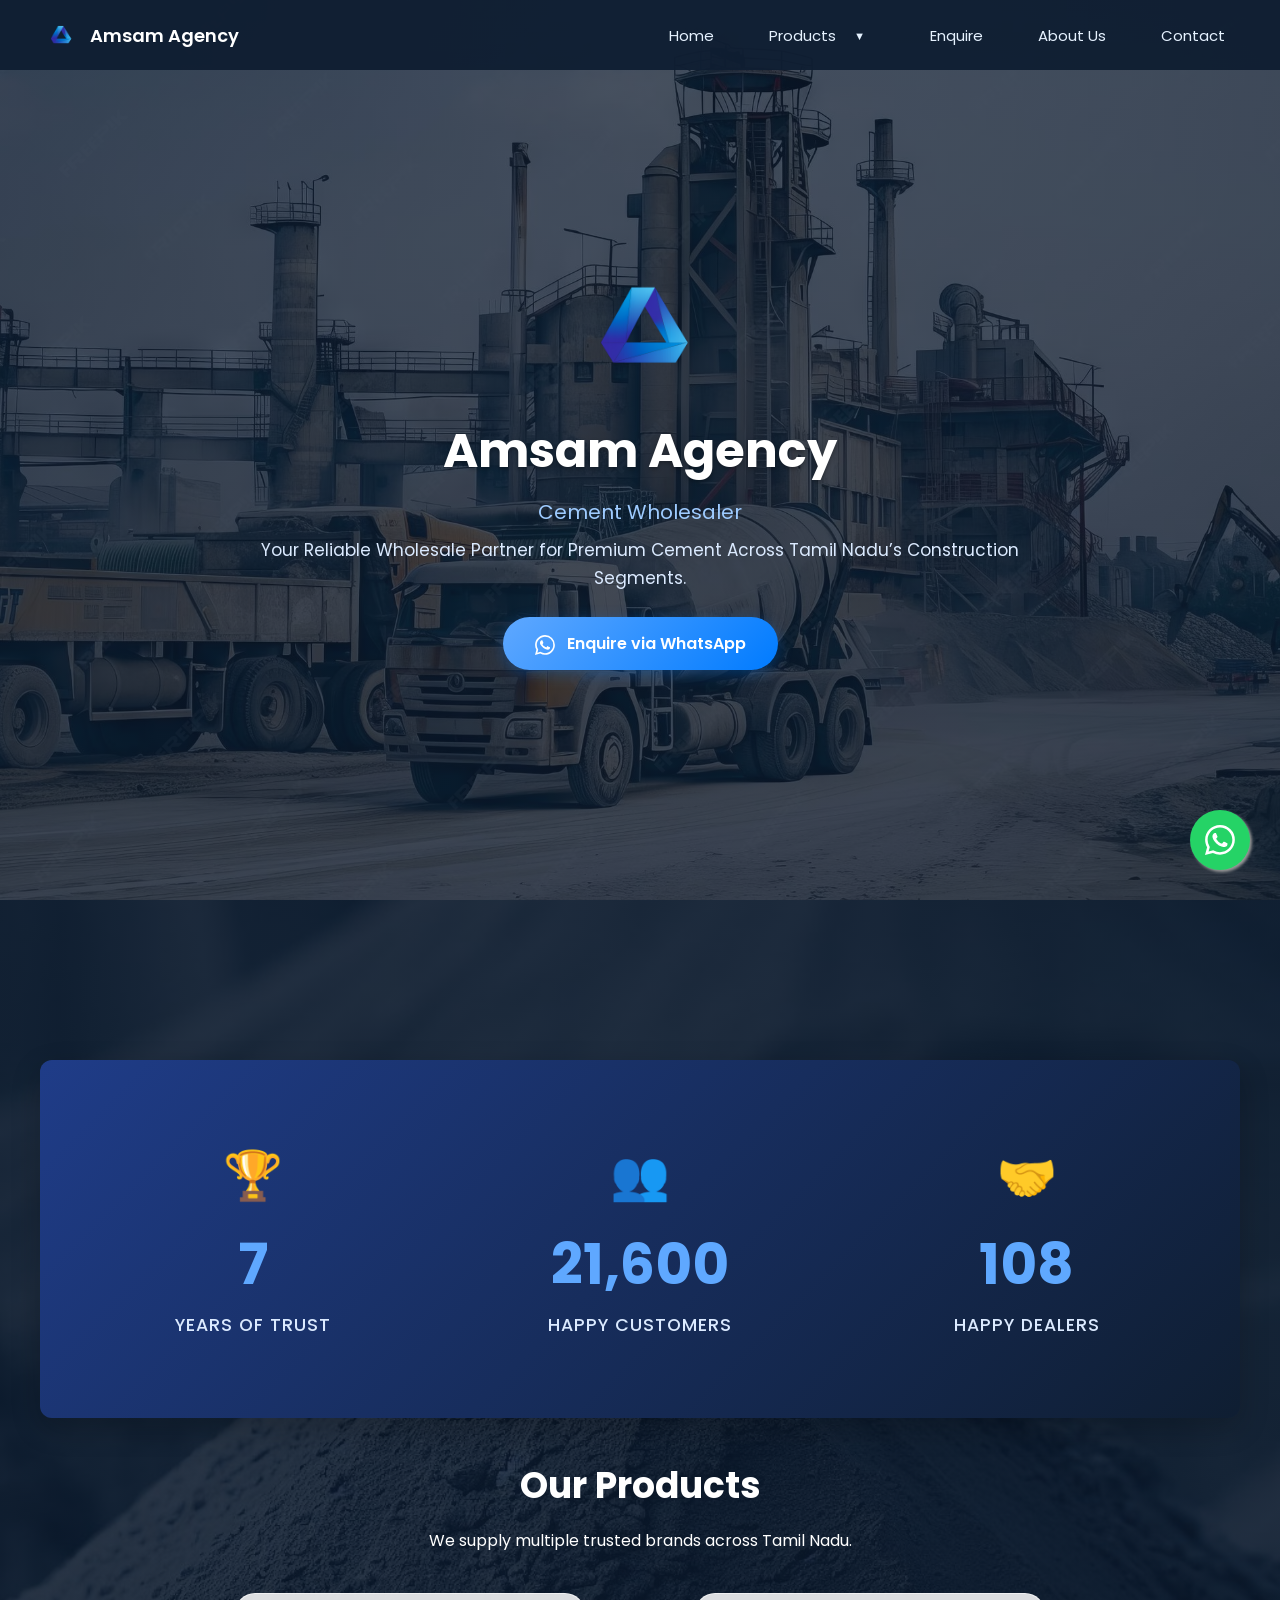
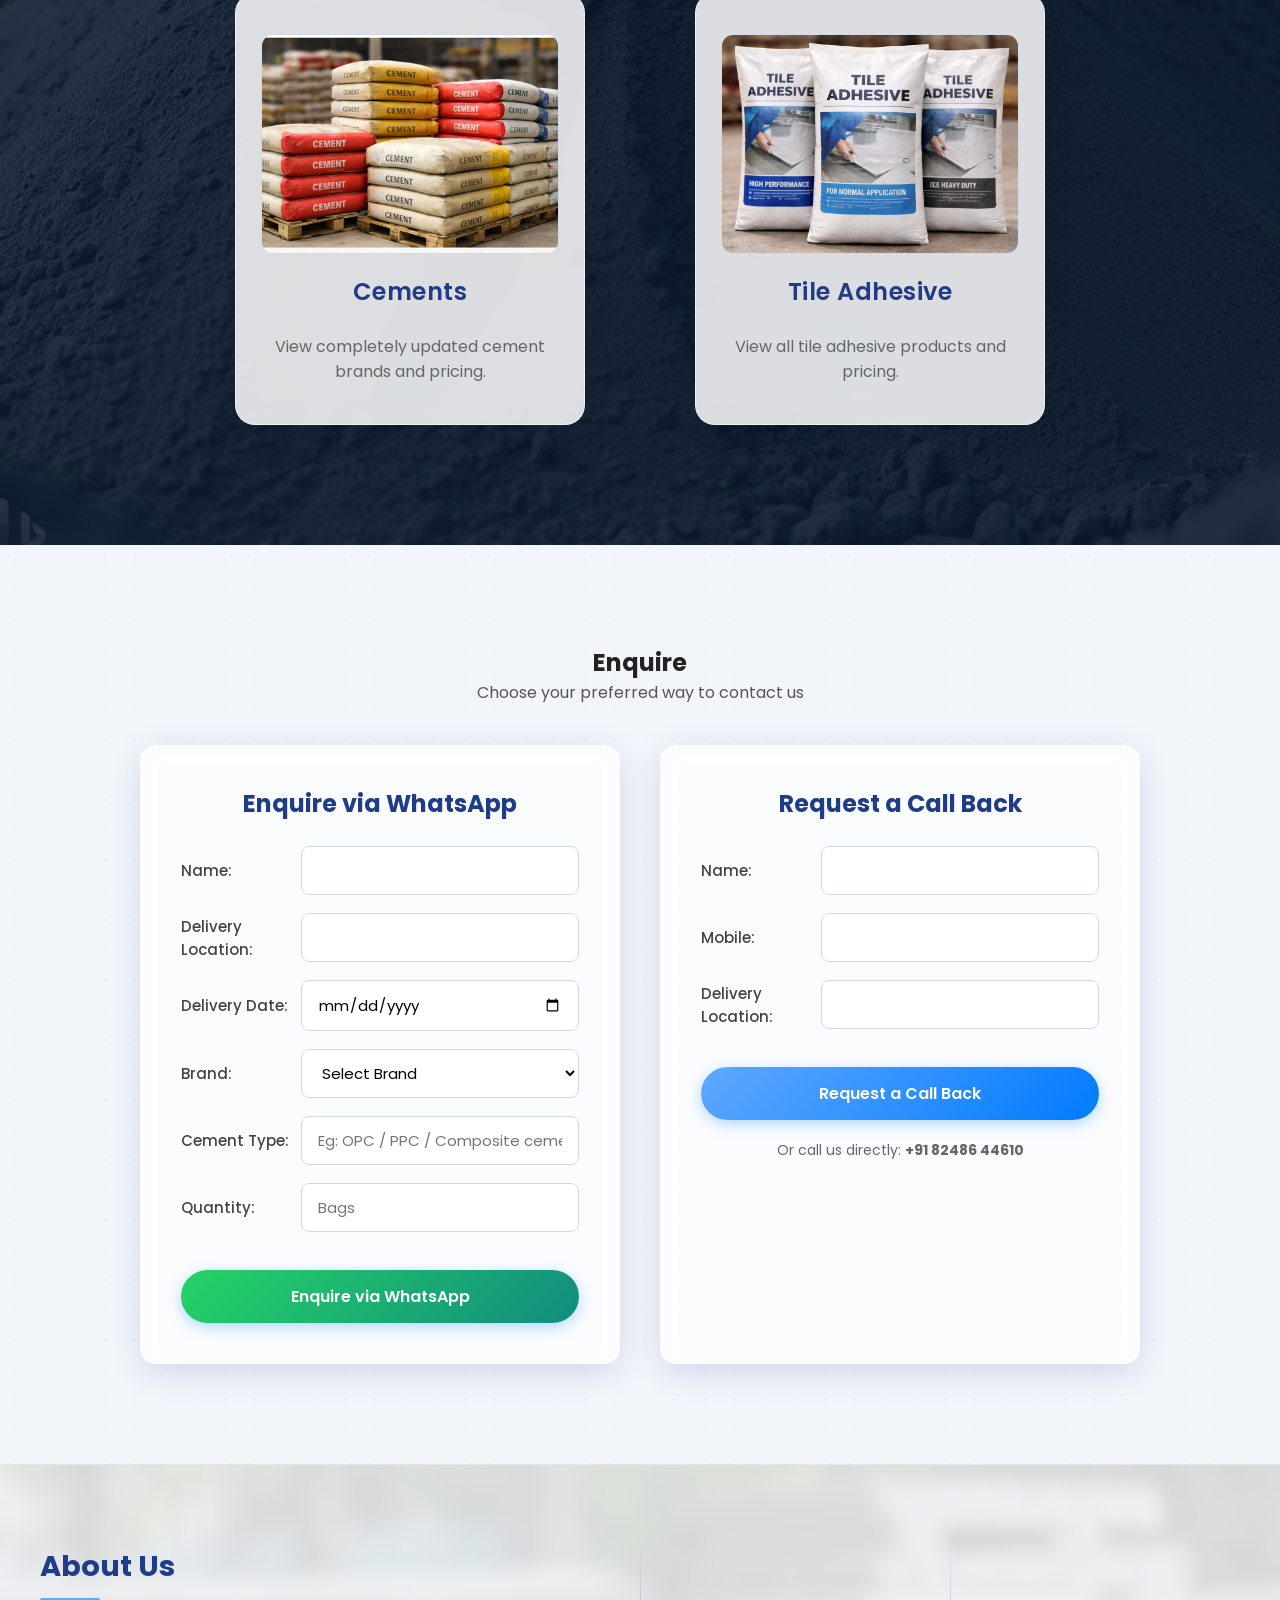
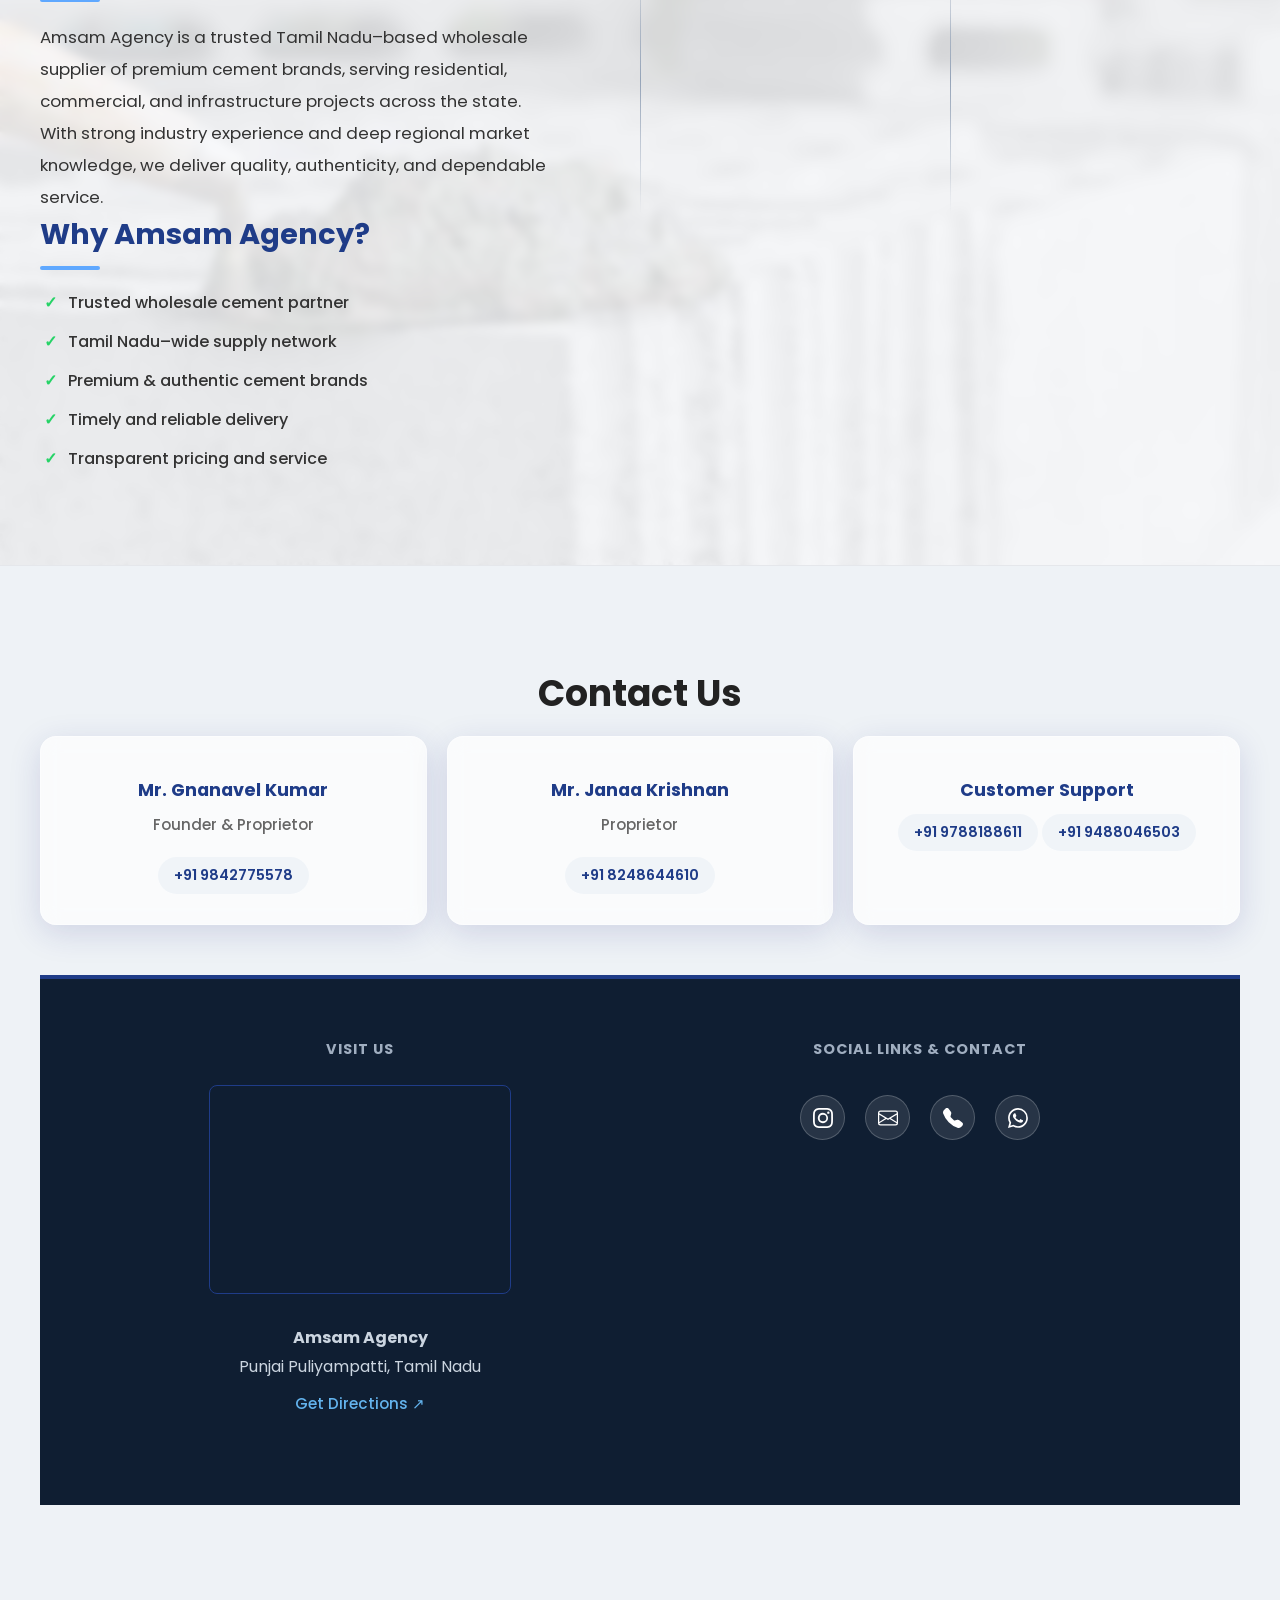
==== index.html @ 1c1194ae "changing the cement layouts" ====
<!doctype html>
<html lang="en">
  <head>
    <meta charset="UTF-8" />
    <meta name="viewport" content="width=device-width, initial-scale=1.0" />
    <title>Amsam Agency</title>
    <link rel="icon" type="image/png" href="Images/Amsam_favicon_192.png" />
    <link rel="stylesheet" href="styles.css" />
    <link rel="preconnect" href="https://fonts.googleapis.com/" />
    <link rel="preconnect" href="https://fonts.gstatic.com/" crossorigin />
    <link
      href="https://fonts.googleapis.com/css2?family=Poppins:wght@300;400;500;600;700&display=swap"
      rel="stylesheet"
    />
  </head>

  <body>
    <!-- HEADER -->
    <header class="main-header">
      <!-- LOGO → HOME -->
      <a href="#hero" class="logo-link">
        <div class="logo-area">
          <img
            src="Images/Amsam_logo_transparent.png"
            alt="Amsam Agency Logo"
            class="agency-logo"
          />
          <span class="agency-name">Amsam Agency</span>
        </div>
      </a>

      <div class="hamburger" id="hamburger">
        <span></span>
        <span></span>
        <span></span>
      </div>

      <nav id="nav">
        <ul>
          <li><a href="index.html">Home</a></li>
          <li class="nav-dropdown">
            <a href="#product-list"
              >Products
              <span
                class="nav-arrow"
                style="
                  padding: 10px;
                  margin: -10px 0 -10px 4px;
                  pointer-events: auto;
                "
                >▼</span
              ></a
            >
            <ul class="dropdown-menu">
              <li><a href="cements.html">Cements</a></li>
              <li><a href="tile-adhesive.html">Tile Adhesive</a></li>
            </ul>
          </li>
          <li><a href="#enquire">Enquire</a></li>
          <li><a href="#about">About Us</a></li>
          <li><a href="#contact">Contact</a></li>
        </ul>
      </nav>
    </header>

    <!-- HERO -->
    <section id="hero" class="parallax">
      <div class="hero-content animate-on-scroll">
        <img
          src="Images/Amsam_logo_transparent.png"
          alt="Amsam Agency"
          class="hero-logo"
        />
        <h1>Amsam Agency</h1>
        <p class="hero-tagline">Cement Wholesaler</p>
        <p class="hero-subtext">
          Your Reliable Wholesale Partner for Premium Cement Across Tamil Nadu’s
          Construction Segments.
        </p>
        <a href="#enquire" class="btn">
          <svg
            xmlns="http://www.w3.org/2000/svg"
            width="20"
            height="20"
            fill="currentColor"
            viewBox="0 0 16 16"
            style="margin-right: 8px; vertical-align: text-bottom"
          >
            <path
              d="M13.601 2.326A7.854 7.854 0 0 0 7.994 0C3.627 0 .068 3.558.064 7.926c0 1.399.366 2.76 1.057 3.965L0 16l4.204-1.102a7.933 7.933 0 0 0 3.79.965h.004c4.368 0 7.926-3.558 7.93-7.93A7.898 7.898 0 0 0 13.6 2.326zM7.994 14.521a6.573 6.573 0 0 1-3.356-.92l-.24-.144-2.494.654.666-2.433-.156-.251a6.56 6.56 0 0 1-1.007-3.505c0-3.626 2.957-6.584 6.591-6.584a6.56 6.56 0 0 1 4.66 1.931 6.557 6.557 0 0 1 1.928 4.66c-.004 3.639-2.961 6.592-6.592 6.592zm3.615-4.934c-.197-.099-1.17-.578-1.353-.646-.182-.065-.315-.099-.445.099-.133.197-.513.646-.627.775-.114.133-.232.148-.43.05-.197-.1-.836-.308-1.592-.985-.59-.525-.985-1.175-1.103-1.372-.114-.198-.011-.304.088-.403.087-.088.197-.232.296-.346.1-.114.133-.198.198-.33.065-.134.034-.248-.015-.347-.05-.099-.445-1.076-.612-1.47-.16-.389-.323-.335-.445-.34-.114-.007-.247-.007-.38-.007a.729.729 0 0 0-.529.247c-.182.198-.691.677-.691 1.654 0 .977.71 1.916.81 2.049.098.133 1.394 2.132 3.383 2.992.47.205.84.326 1.129.418.475.152.904.129 1.246.08.38-.058 1.171-.48 1.338-.943.164-.464.164-.86.114-.943-.049-.084-.182-.133-.38-.232z"
            />
          </svg>
          Enquire via WhatsApp
        </a>
      </div>
    </section>

    <!-- PRODUCTS -->
    <section id="products" class="parallax content-section">
      <!-- ACHIEVEMENTS STRIP -->
      <div class="achievements-container animate-on-scroll">
        <div class="achievement-item">
          <div class="achieve-icon">🏆</div>
          <div class="achieve-number" data-target="30">0</div>
          <div class="achieve-text">Years of Trust</div>
        </div>
        <div class="achievement-item">
          <div class="achieve-icon">👥</div>
          <div class="achieve-number" data-target="100000">0</div>
          <div class="achieve-text">Happy Customers</div>
        </div>
        <div class="achievement-item">
          <div class="achieve-icon">🤝</div>
          <div class="achieve-number" data-target="500">0</div>
          <div class="achieve-text">Happy Dealers</div>
        </div>
      </div>

      <div id="product-list" class="animate-on-scroll">
        <h2>Our Products</h2>
        <p>We supply multiple trusted brands across Tamil Nadu.</p>
      </div>

      <div
        class="products-grid"
        style="
          grid-template-columns: repeat(auto-fit, minmax(300px, 1fr));
          margin-top: 40px;
          gap: 40px;
          max-width: 900px;
          margin-left: auto;
          margin-right: auto;
        "
      >
        <a href="cements.html" class="counter-box">
          <div
            style="
              width: 100%;
              height: 220px;
              background: #fff;
              border-radius: 12px;
              margin-bottom: 20px;
              display: flex;
              align-items: center;
              justify-content: center;
              overflow: hidden;
              border: 1px solid #d1d9e6;
              box-shadow: inset 0 2px 4px rgba(0, 0, 0, 0.05);
            "
          >
            <img
              src="Images/Cements_Menu.png"
              alt="Cements"
              style="width: 100%; height: 100%; object-fit: cover"
            />
          </div>
          <!-- <img src="Images/cements_category.jpg" alt="Cements" class="brand-logo" style="max-height:140px; margin-bottom: 15px; width: auto;"> -->
          <h2 style="font-size: 1.5rem; color: #1f3c88">Cements</h2>
          <p style="margin-top: 10px; color: #666; font-size: 1rem">
            View completely updated cement brands and pricing.
          </p>
        </a>

        <a href="tile-adhesive.html" class="counter-box">
          <div
            style="
              width: 100%;
              height: 220px;
              background: #fff;
              border-radius: 12px;
              margin-bottom: 20px;
              display: flex;
              align-items: center;
              justify-content: center;
              overflow: hidden;
              border: 1px solid #d1d9e6;
              box-shadow: inset 0 2px 4px rgba(0, 0, 0, 0.05);
            "
          >
            <img
              src="Images/Tile_Adhesive_Menu.png"
              alt="Tile Adhesive"
              style="width: 100%; height: 100%; object-fit: cover"
            />
          </div>
          <!-- <img src="Images/adhesive_category.jpg" alt="Tile Adhesive" class="brand-logo" style="max-height:140px; margin-bottom: 15px; width: auto;"> -->
          <h2 style="font-size: 1.5rem; color: #1f3c88">Tile Adhesive</h2>
          <p style="margin-top: 10px; color: #666; font-size: 1rem">
            View all tile adhesive products and pricing.
          </p>
        </a>
      </div>
    </section>

    <!--  
<section id="enquire" class="enquire-section">
    <h2>Enquire</h2>
    <p class="helper-text">Choose your preferred way to contact us</p>

    <div class="enquire-grid">

        
        <div class="enquire-box">
            <h3>Enquire via WhatsApp</h3>

            <form id="whatsappForm">
                <input type="text" id="name" placeholder="Your Name" required>
                <input type="text" id="address" placeholder="Delivery Address" required>
                <div class="date-wrapper">
                    <span class="date-placeholder">Delivery Date</span>
                    <input type="date" id="date" required>
                </div>



                <select id="brand" required>
                    <option value="">Select Brand</option>
                    <option>Chettinad</option>
                    <option>ACC</option>
                    <option>UltraTech</option>
                    <option>Ramco</option>
                    <option>Dalmia</option>
                </select>

                <input type="text" id="type" placeholder="Cement Type (OPC / PPC)" required>
                <input type="number" id="quantity" placeholder="Quantity (Bags)" required>
                <!-- <input type="number" id="mobile" placeholder="Your Number" required> 
                <button type="submit" class="btn whatsapp-btn">
                    Send via WhatsApp
                </button>
            </form>
        </div>

        <!-- CALL BACK 
        <div class="enquire-box">
            <h3>Request a Call Back</h3>
              
            <form id="callbackForm">
              <input type="text" id="cb-name" placeholder="Your Name" required>
              <input type="tel" id="cb-phone" placeholder="Mobile Number" required>
              <button type="submit" class="btn call-btn">Request Call Back</button>
            </form>


            <p class="small-text">
                Or call us directly: <strong>+91 82486 44610</strong>
            </p>
        </div>

    </div>
</section>
-->

    <section id="enquire" class="enquire-section">
      <h2>Enquire</h2>
      <p class="helper-text">Choose your preferred way to contact us</p>

      <div class="enquire-grid">
        <!-- WHATSAPP ENQUIRY -->
        <div class="enquire-box animate-on-scroll delay-1">
          <h3>Enquire via WhatsApp</h3>

          <form id="whatsappForm">
            <div class="form-row">
              <label for="name">Name:</label>
              <input type="text" id="name" required />
            </div>

            <div class="form-row">
              <label for="address">Delivery Location:</label>
              <input type="text" id="address" required />
            </div>

            <div class="form-row">
              <label for="date">Delivery Date:</label>
              <input type="date" id="date" required />
            </div>

            <div class="form-row">
              <label for="brand">Brand:</label>
              <select id="brand" required>
                <option value="">Select Brand</option>
                <option>Chettinad</option>
                <option>ACC</option>
                <option>UltraTech</option>
                <option>Ramco</option>
                <option>Dalmia</option>
              </select>
            </div>

            <div class="form-row">
              <label for="type">Cement Type:</label>
              <input
                type="text"
                id="type"
                placeholder="Eg: OPC / PPC / Composite cement"
                required
              />
            </div>

            <div class="form-row">
              <label for="quantity">Quantity:</label>
              <input type="number" id="quantity" placeholder="Bags" required />
            </div>

            <button type="submit" class="btn whatsapp-btn">
              Enquire via WhatsApp
            </button>
          </form>
        </div>

        <!-- CALL BACK -->
        <div class="enquire-box animate-on-scroll delay-2">
          <h3>Request a Call Back</h3>

          <form id="callbackForm">
            <div class="form-row">
              <label for="cb-name">Name:</label>
              <input type="text" id="cb-name" required />
            </div>

            <div class="form-row">
              <label for="cb-phone">Mobile:</label>
              <input type="tel" id="cb-phone" required />
            </div>

            <div class="form-row">
              <label for="cb-location">Delivery Location:</label>
              <input type="text" id="cb-location" required />
            </div>

            <button type="submit" class="btn call-btn">
              Request a Call Back
            </button>
          </form>

          <p class="small-text">
            Or call us directly: <strong>+91 82486 44610</strong>
          </p>
        </div>
      </div>
    </section>

    <!-- ABOUT -->
    <section id="about" class="about">
      <div class="about-block animate-on-scroll">
        <h3>About Us</h3>
        <p>
          Amsam Agency is a trusted Tamil Nadu–based wholesale supplier of
          premium cement brands, serving residential, commercial, and
          infrastructure projects across the state. With strong industry
          experience and deep regional market knowledge, we deliver quality,
          authenticity, and dependable service.
        </p>
      </div>

      <div class="divider"></div>

      <div class="divider"></div>

      <div class="why-block animate-on-scroll delay-1">
        <h3>Why Amsam Agency?</h3>
        <ul>
          <li>Trusted wholesale cement partner</li>
          <li>Tamil Nadu–wide supply network</li>
          <li>Premium & authentic cement brands</li>
          <li>Timely and reliable delivery</li>
          <li>Transparent pricing and service</li>
        </ul>
      </div>
    </section>

    <!-- SUPPLY NETWORK -->

    <!-- CONTACT -->
    <section id="contact" class="contact-section">
      <h2 class="contact-title">Contact Us</h2>

      <div class="contact-grid">
        <div class="contact-box animate-on-scroll">
          <p class="name">Mr. Gnanavel Kumar</p>
          <p class="role">Founder & Proprietor</p>
          <a href="tel:+919488046503">+91 9842775578</a>
        </div>

        <div class="contact-box animate-on-scroll delay-1">
          <p class="name">Mr. Janaa Krishnan</p>
          <p class="role">Proprietor</p>
          <a href="tel:+918248644610">+91 8248644610</a>
        </div>

        <div class="contact-box animate-on-scroll delay-2">
          <p class="name">Customer Support</p>
          <a href="tel:+919788188611">+91 9788188611</a>
          <a href="tel:+919488046503">+91 9488046503</a>
        </div>
      </div>

      <!-- CONNECT & SOCIAL (Dark Footer Style) -->
      <div class="footer-layout animate-on-scroll">
        <div class="footer-col left-col">
          <h4 class="footer-heading">VISIT US</h4>

          <!-- Medium Map Box -->
          <div
            class="footer-map-wrapper"
            style="
              margin-bottom: 20px;
              border-radius: 8px;
              overflow: hidden;
              border: 1px solid #1f3c88;
            "
          >
            <iframe
              src="https://maps.google.com/maps?q=11.3507635,77.1679423&z=15&output=embed"
              width="100%"
              height="200"
              style="border: 0"
              allowfullscreen=""
              loading="lazy"
            >
            </iframe>
          </div>

          <p class="footer-address">
            <strong>Amsam Agency</strong><br />
            Punjai Puliyampatti, Tamil Nadu
          </p>
          <a
            href="https://maps.google.com/maps?q=11.3507635,77.1679423&z=15&output=embed"
            target="_blank"
            class="footer-link"
          >
            Get Directions ↗
          </a>
        </div>

        <div class="footer-col right-col">
          <h4 class="footer-heading">SOCIAL LINKS & CONTACT</h4>

          <div class="social-icons-row">
            <!-- Instagram -->
            <a
              href="https://instagram.com/amsam_agency"
              target="_blank"
              class="social-icon-btn instagram"
              aria-label="Instagram"
            >
              <svg
                xmlns="http://www.w3.org/2000/svg"
                width="22"
                height="22"
                fill="currentColor"
                viewBox="0 0 16 16"
              >
                <path
                  d="M8 0C5.829 0 5.556.01 4.703.048 3.85.088 3.269.222 2.76.42a3.917 3.917 0 0 0-1.417.923A3.927 3.927 0 0 0 .42 2.76C.222 3.268.087 3.85.048 4.7.01 5.555 0 5.827 0 8.001c0 2.172.01 2.444.048 3.297.04.852.174 1.433.372 1.942.205.526.478.972.923 1.417.444.445.89.719 1.416.923.51.198 1.09.333 1.942.372C5.555 15.99 5.827 16 8 16s2.444-.01 3.298-.048c.851-.04 1.434-.174 1.943-.372a3.916 3.916 0 0 0 1.416-.923c.445-.445.718-.891.923-1.417.197-.509.332-1.09.372-1.942C15.99 10.445 16 10.173 16 8s-.01-2.445-.048-3.299c-.04-.851-.175-1.433-.372-1.941a3.926 3.926 0 0 0-.923-1.417A3.911 3.911 0 0 0 13.24.42c-.51-.198-1.092-.333-1.943-.372C10.443.01 10.172 0 7.998 0h.003zm-.717 1.442h.718c2.136 0 2.389.007 3.232.046.78.035 1.204.166 1.486.275.373.145.64.319.92.599.28.28.453.546.598.92.11.281.24.705.275 1.485.039.843.047 1.096.047 3.231s-.008 2.389-.047 3.232c-.035.78-.166 1.203-.275 1.485a2.47 2.47 0 0 1-.599.919c-.28.28-.546.453-.92.598-.28.11-.704.24-1.485.276-.843.038-1.096.047-3.232.047s-2.39-.009-3.233-.047c-.78-.036-1.203-.166-1.485-.276a2.478 2.478 0 0 1-.92-.598 2.48 2.48 0 0 1-.6-.92c-.109-.281-.24-.705-.275-1.485-.038-.843-.046-1.096-.046-3.233 0-2.136.008-2.388.046-3.231.036-.78.166-1.204.276-1.486.145-.373.319-.64.599-.92.28-.28.546-.453.92-.598.282-.11.705-.24 1.485-.276.738-.034 1.024-.044 2.515-.045v.002zm4.988 1.328a.96.96 0 1 0 0 1.92.96.96 0 0 0 0-1.92zm-4.27 1.122a4.109 4.109 0 1 0 0 8.217 4.109 4.109 0 0 0 0-8.217zm0 1.441a2.667 2.667 0 1 1 0 5.334 2.667 2.667 0 0 1 0-5.334z"
                />
              </svg>
            </a>

            <!-- Email -->
            <a
              href="mailto:jvtraders961@gmail.com"
              class="social-icon-btn email"
              aria-label="Email"
            >
              <svg
                xmlns="http://www.w3.org/2000/svg"
                width="22"
                height="22"
                fill="currentColor"
                viewBox="0 0 16 16"
              >
                <path
                  d="M0 4a2 2 0 0 1 2-2h12a2 2 0 0 1 2 2v8a2 2 0 0 1-2 2H2a2 2 0 0 1-2-2V4Zm2-1a1 1 0 0 0-1 1v.217l7 4.2 7-4.2V4a1 1 0 0 0-1-1H2Zm13 2.383-4.708 2.825L15 11.105V5.383Zm-.034 6.876-5.64-3.471L8 9.583l-1.326-.795-5.64 3.47A1 1 0 0 0 2 13h12a1 1 0 0 0 .966-.741ZM1 11.105l4.708-2.897L1 5.383v5.722Z"
                />
              </svg>
            </a>

            <!-- Phone -->
            <a
              href="tel:+918248644610"
              class="social-icon-btn phone"
              aria-label="Phone"
            >
              <svg
                xmlns="http://www.w3.org/2000/svg"
                width="22"
                height="22"
                fill="currentColor"
                viewBox="0 0 16 16"
              >
                <path
                  fill-rule="evenodd"
                  d="M1.885.511a1.745 1.745 0 0 1 2.61.163L6.29 2.98c.329.423.445.974.315 1.494l-.547 2.19a.678.678 0 0 0 .178.643l2.457 2.457a.678.678 0 0 0 .644.178l2.189-.547a1.745 1.745 0 0 1 1.494.315l2.306 1.794c.829.645.905 1.87.163 2.611l-1.034 1.034c-.74.74-1.846 1.065-2.877.702a18.634 18.634 0 0 1-7.01-4.42 18.634 18.634 0 0 1-4.42-7.009c-.362-1.03-.037-2.137.703-2.877L1.885.511z"
                />
              </svg>
            </a>

            <!-- WhatsApp -->
            <a
              href="https://wa.me/918248644610"
              target="_blank"
              class="social-icon-btn whatsapp"
              aria-label="WhatsApp"
            >
              <svg
                xmlns="http://www.w3.org/2000/svg"
                width="22"
                height="22"
                fill="currentColor"
                viewBox="0 0 16 16"
              >
                <path
                  d="M13.601 2.326A7.854 7.854 0 0 0 7.994 0C3.627 0 .068 3.558.064 7.926c0 1.399.366 2.76 1.057 3.965L0 16l4.204-1.102a7.933 7.933 0 0 0 3.79.965h.004c4.368 0 7.926-3.558 7.93-7.93A7.898 7.898 0 0 0 13.6 2.326zM7.994 14.521a6.573 6.573 0 0 1-3.356-.92l-.24-.144-2.494.654.666-2.433-.156-.251a6.56 6.56 0 0 1-1.007-3.505c0-3.626 2.957-6.584 6.591-6.584a6.56 6.56 0 0 1 4.66 1.931 6.557 6.557 0 0 1 1.928 4.66c-.004 3.639-2.961 6.592-6.592 6.592zm3.615-4.934c-.197-.099-1.17-.578-1.353-.646-.182-.065-.315-.099-.445.099-.133.197-.513.646-.627.775-.114.133-.232.148-.43.05-.197-.1-.836-.308-1.592-.985-.59-.525-.985-1.175-1.103-1.372-.114-.198-.011-.304.088-.403.087-.088.197-.232.296-.346.1-.114.133-.198.198-.33.065-.134.034-.248-.015-.347-.05-.099-.445-1.076-.612-1.47-.16-.389-.323-.335-.445-.34-.114-.007-.247-.007-.38-.007a.729.729 0 0 0-.529.247c-.182.198-.691.677-.691 1.654 0 .977.71 1.916.81 2.049.098.133 1.394 2.132 3.383 2.992.47.205.84.326 1.129.418.475.152.904.129 1.246.08.38-.058 1.171-.48 1.338-.943.164-.464.164-.86.114-.943-.049-.084-.182-.133-.38-.232z"
                />
              </svg>
            </a>
          </div>
        </div>
      </div>
    </section>

    <!-- FLOATING WHATSAPP BUTTON -->
    <a
      href="https://wa.me/918248644610?text=Hello%20Amsam%20Agency,%20I%20have%20an%20enquiry."
      class="float-whatsapp"
      target="_blank"
    >
      <svg
        xmlns="http://www.w3.org/2000/svg"
        width="30"
        height="30"
        fill="currentColor"
        viewBox="0 0 16 16"
      >
        <path
          d="M13.601 2.326A7.854 7.854 0 0 0 7.994 0C3.627 0 .068 3.558.064 7.926c0 1.399.366 2.76 1.057 3.965L0 16l4.204-1.102a7.933 7.933 0 0 0 3.79.965h.004c4.368 0 7.926-3.558 7.93-7.93A7.898 7.898 0 0 0 13.6 2.326zM7.994 14.521a6.573 6.573 0 0 1-3.356-.92l-.24-.144-2.494.654.666-2.433-.156-.251a6.56 6.56 0 0 1-1.007-3.505c0-3.626 2.957-6.584 6.591-6.584a6.56 6.56 0 0 1 4.66 1.931 6.557 6.557 0 0 1 1.928 4.66c-.004 3.639-2.961 6.592-6.592 6.592zm3.615-4.934c-.197-.099-1.17-.578-1.353-.646-.182-.065-.315-.099-.445.099-.133.197-.513.646-.627.775-.114.133-.232.148-.43.05-.197-.1-.836-.308-1.592-.985-.59-.525-.985-1.175-1.103-1.372-.114-.198-.011-.304.088-.403.087-.088.197-.232.296-.346.1-.114.133-.198.198-.33.065-.134.034-.248-.015-.347-.05-.099-.445-1.076-.612-1.47-.16-.389-.323-.335-.445-.34-.114-.007-.247-.007-.38-.007a.729.729 0 0 0-.529.247c-.182.198-.691.677-.691 1.654 0 .977.71 1.916.81 2.049.098.133 1.394 2.132 3.383 2.992.47.205.84.326 1.129.418.475.152.904.129 1.246.08.38-.058 1.171-.48 1.338-.943.164-.464.164-.86.114-.943-.049-.084-.182-.133-.38-.232z"
        />
      </svg>
    </a>

    <footer>© 2026 Amsam Agency. All rights reserved.</footer>
    <!-- PRODUCT DETAIL MODAL -->
    <div id="productModal" class="product-modal">
      <div class="modal-content">
        <span class="close-modal">&times;</span>

        <div class="modal-header">
          <img
            src=""
            alt="Brand Logo"
            id="modalLogo"
            class="modal-brand-logo"
          />
          <h2 id="modalTitle">Brand Name</h2>
          <p id="modalDesc">Brand description goes here.</p>
        </div>

        <div class="modal-body">
          <h3>Current Prices</h3>
          <div class="price-table-container">
            <table class="price-table">
              <thead>
                <tr>
                  <th>Type</th>
                  <th>Price (per bag)</th>
                  <th>Order</th>
                </tr>
              </thead>
              <tbody id="priceTableBody">
                <!-- Populated by JS -->
              </tbody>
            </table>
          </div>

          <div class="modal-actions">
            <p class="bulk-text">
              Need bulk quantity? Contact us for special rates.
            </p>
            <button class="btn whatsapp-btn" id="modalEnquireBtn">
              Enquire General
            </button>
          </div>
        </div>
      </div>
    </div>

    <script src="script.js"></script>
  </body>
</html>
---- styles.css ----
* {
  margin: 0;
  padding: 0;
  box-sizing: border-box;
  scroll-behavior: smooth;
  font-family: "Poppins", sans-serif;
}

/* ================= HEADER ================= */
.main-header {
  position: fixed;
  top: 0;
  width: 100%;
  height: 70px;
  background: rgba(15, 30, 50, 0.95);
  display: flex;
  justify-content: space-between;
  align-items: center;
  padding: 0 40px;
  z-index: 1000;
  color: #fff;
}

.logo-area {
  display: flex;
  align-items: center;
  z-index: 1001;
}

.agency-logo {
  width: 40px;
  margin-right: 10px;
}

.agency-name {
  font-size: 18px;
  font-weight: 600;
}

.logo-link {
  text-decoration: none;
  color: inherit;
}

/* Navigation */
nav ul {
  list-style: none;
  display: flex;
}

nav ul li {
  margin-left: 25px;
}

nav ul li a {
  color: #e6f2ff;
  text-decoration: none;
  font-size: 15px;
  padding: 10px 15px;
  display: block;
  transition: background 0.3s;
}

nav ul li a:hover {
  background: rgba(95, 168, 255, 0.2);
  border-radius: 4px;
}

/* Navigation Dropdown */
.nav-dropdown {
  position: relative;
}

.nav-arrow {
  display: inline-block;
  font-size: 0.7rem;
  margin-left: 4px;
  vertical-align: middle;
  transition: transform 0.3s ease;
}

.dropdown-menu {
  position: absolute;
  top: 100%;
  left: 0;
  min-width: 180px;
  background: rgba(15, 30, 50, 0.98);
  backdrop-filter: blur(10px);
  border-radius: 8px;
  padding: 10px 0;
  opacity: 0;
  visibility: hidden;
  transform: translateY(10px);
  transition: all 0.3s ease;
  box-shadow: 0 10px 30px rgba(0, 0, 0, 0.3);
  z-index: 1002;
  list-style: none;
  display: flex;
  flex-direction: column;
}

.nav-dropdown:hover .dropdown-menu,
.nav-dropdown.active .dropdown-menu {
  opacity: 1;
  visibility: visible;
  transform: translateY(0);
}

.nav-dropdown:hover .nav-arrow,
.nav-dropdown.active .nav-arrow {
  transform: rotate(180deg);
}

.dropdown-menu li {
  margin: 0 !important;
}

.dropdown-menu li a {
  padding: 10px 20px !important;
  font-size: 14px;
  transition: all 0.2s;
  border-radius: 0 !important;
}

.dropdown-menu li a:hover {
  background: rgba(95, 168, 255, 0.3) !important;
  color: #fff;
  padding-left: 25px !important;
}

/* Hamburger Menu */
.hamburger {
  display: none;
  flex-direction: column;
  cursor: pointer;
  z-index: 1001;
}

.hamburger span {
  width: 25px;
  height: 3px;
  background: #fff;
  margin: 3px 0;
  transition: 0.3s;
  border-radius: 2px;
}

.hamburger.active span:nth-child(1) {
  transform: rotate(45deg) translate(7px, 7px);
}

.hamburger.active span:nth-child(2) {
  opacity: 0;
}

.hamburger.active span:nth-child(3) {
  transform: rotate(-45deg) translate(7px, -7px);
}

/* ================= PARALLAX BACKGROUND ================= */
.parallax {
  background:
    linear-gradient(rgba(10, 25, 45, 0.75), rgba(10, 25, 45, 0.75)),
    url("Images/Cement bg-1.avif") center / cover fixed;
  color: #ffffff;
}

/* ================= HERO ================= */
#hero {
  min-height: 100vh;
  display: flex;
  align-items: center;
  justify-content: center;
  text-align: center;
  padding: 80px 20px 40px;
}

.hero-content {
  max-width: 820px;
  padding: 20px;
}

.hero-logo {
  width: 170px;
  max-width: 65vw;
  margin-bottom: 25px;
}

.hero-content h1 {
  font-size: clamp(32px, 8vw, 48px);
  margin-bottom: 10px;
  text-shadow: 0 2px 4px rgba(0, 0, 0, 0.3);
}

.hero-tagline {
  font-size: clamp(16px, 4vw, 20px);
  margin-bottom: 10px;
  color: #9ecbff;
}

.hero-subtext {
  font-size: clamp(14px, 3.5vw, 17px);
  line-height: 1.6;
  margin-bottom: 25px;
  color: #dbeaff;
}

/* Buttons */
.btn {
  background: linear-gradient(135deg, #5fa8ff 0%, #007bff 100%);
  color: #fff;
  padding: 14px 32px;
  border-radius: 50px;
  text-decoration: none;
  font-size: 16px;
  font-weight: 600;
  display: inline-block;
  min-height: 44px;
  min-width: 44px;
  border: none;
  cursor: pointer;
  transition: all 0.3s ease;
  box-shadow: 0 4px 15px rgba(0, 123, 255, 0.3);
}

.btn:hover {
  transform: translateY(-2px);
  box-shadow: 0 8px 20px rgba(0, 123, 255, 0.4);
  background: linear-gradient(135deg, #4fa0ff 0%, #0069d9 100%);
}

/* ================= SUPPLY NETWORK ================= */
.supply-section {
  padding: 80px 40px;
  background: #fff;
  text-align: center;
}

.supply-section h2 {
  font-size: clamp(24px, 4vw, 32px);
  color: #1f3c88;
  margin-bottom: 10px;
}

.supply-section p {
  color: #666;
  margin-bottom: 40px;
}

.supply-container {
  display: flex;
  justify-content: center;
  align-items: center;
  gap: 50px;
  flex-wrap: wrap;
  max-width: 1000px;
  margin: 0 auto;
}

.supply-map-visual {
  position: relative;
  width: 100%;
  /* Responsive width */
  max-width: 500px;
  /* Limit max width */
  height: auto;
  aspect-ratio: 4/5;
  /* Maintain aspect ratio */
  margin: 0 auto;
}

.tn-map-img {
  width: 100%;
  height: 100%;
  object-fit: contain;
  /* opacity: 0.8; Removed opacity for better visibility */
  filter: drop-shadow(0 10px 15px rgba(0, 0, 0, 0.1));
}

.loc-dot {
  position: absolute;
  width: 14px;
  /* Slightly larger */
  height: 14px;
  background: #ef4444;
  border-radius: 50%;
  box-shadow: 0 0 0 3px rgba(255, 255, 255, 0.8);
  /* White border for contrast */
  transform: translate(-50%, -50%);
  /* Center on coordinate */
  cursor: pointer;
  transition: transform 0.2s;
}

.loc-dot:hover {
  transform: translate(-50%, -50%) scale(1.5);
  z-index: 10;
}

.loc-dot::after {
  content: attr(title);
  position: absolute;
  top: -25px;
  left: 50%;
  transform: translateX(-50%);
  background: rgba(0, 0, 0, 0.8);
  color: #fff;
  padding: 4px 8px;
  border-radius: 4px;
  font-size: 12px;
  white-space: nowrap;
  opacity: 0;
  pointer-events: none;
  transition: opacity 0.2s;
}

.loc-dot:hover::after {
  opacity: 1;
}

@keyframes pulseDot {
  0% {
    transform: scale(1);
    box-shadow: 0 0 0 0 rgba(239, 68, 68, 0.7);
  }

  70% {
    transform: scale(1);
    box-shadow: 0 0 0 10px rgba(239, 68, 68, 0);
  }

  100% {
    transform: scale(1);
    box-shadow: 0 0 0 0 rgba(239, 68, 68, 0);
  }
}

/* Adjusted positions for a standard TN map */
.dot-erode {
  top: 38%;
  left: 38%;
}

.dot-cbe {
  top: 43%;
  left: 28%;
}

.dot-tirupur {
  top: 43%;
  left: 35%;
}

.dot-salem {
  top: 32%;
  left: 48%;
}

.dot-nilgiris {
  top: 38%;
  left: 18%;
}

.dot-thalavadi {
  top: 30%;
  left: 30%;
}

/* Approx */
.dot-avinashi {
  top: 41%;
  left: 32%;
}

/* Approx */

.supply-list-box {
  display: none;
  /* Hide the text list */
}

/* ================= CONTENT SECTIONS ================= */
.content-section {
  padding: 120px 40px;
  text-align: center;
}

.content-section h2 {
  font-size: clamp(28px, 5vw, 36px);
  margin-bottom: 15px;
}

.content-section > p {
  font-size: clamp(14px, 3vw, 16px);
  max-width: 800px;
  margin: 0 auto;
}

/* ================= ACHIEVEMENTS ================= */
.achievements-container {
  display: flex;
  justify-content: space-around;
  flex-wrap: wrap;
  background: linear-gradient(135deg, #1f3c88 0%, #0f1e32 100%);
  padding: 60px 20px;
  margin-bottom: 50px;
  border-radius: 12px;
  color: #fff;
  box-shadow: 0 10px 30px rgba(0, 0, 0, 0.2);
  margin: 40px auto;
  max-width: 1200px;
}

.achievement-item {
  text-align: center;
  padding: 20px;
  flex: 1;
  min-width: 250px;
}

.achieve-icon {
  font-size: 3rem;
  margin-bottom: 10px;
  /* Optional: Animate icon entrance */
  animation: bounceIn 1s ease;
}

.achieve-number {
  font-size: clamp(2.5rem, 5vw, 3.5rem);
  font-weight: 700;
  color: #5fa8ff;
  margin-bottom: 5px;
}

.achieve-text {
  font-size: 1.1rem;
  color: #dbeaff;
  font-weight: 500;
  text-transform: uppercase;
  letter-spacing: 1px;
}

/* ================= PRODUCTS ================= */
#products {
  background-image:
    linear-gradient(rgba(10, 25, 45, 0.85), rgba(10, 25, 45, 0.85)),
    url("Images/products_bg-1.jpeg");
  background-size: cover;
  background-position: center;
  background-attachment: scroll;
}

.products-grid {
  display: grid;
  grid-template-columns: repeat(auto-fit, minmax(280px, 1fr));
  gap: 30px;
  margin-top: 50px;
  padding: 0 10px;
  justify-items: center;
}

.products-grid .counter-box {
  max-width: 350px;
  width: 100%;
}

.counter-box {
  min-height: 280px;
  display: flex;
  flex-direction: column;
  align-items: center;
  justify-content: center;
  /* Enhanced Glassmorphism */
  background: rgba(255, 255, 255, 0.85);
  backdrop-filter: blur(12px);
  -webkit-backdrop-filter: blur(12px);
  padding: 40px 25px;
  border-radius: 20px;
  text-decoration: none;
  color: #333;
  text-align: center;
  box-shadow: 0 10px 30px rgba(0, 0, 0, 0.08);
  border: 1px solid rgba(255, 255, 255, 0.6);
  transition: all 0.4s cubic-bezier(0.175, 0.885, 0.32, 1.275);
  position: relative;
  overflow: hidden;
}

/* ================= GLOBE CAROUSEL ================= */
.globe-container {
  display: flex;
  flex-direction: column;
  align-items: center;
  gap: 40px;
  padding: 20px 0 150px 0; /* Padding lowered at top to reduce gap, kept at bottom so items can reach center */
  perspective: 1500px;
}

.globe-item {
  transition:
    transform 0.1s ease-out,
    opacity 0.1s ease-out;
  transform-origin: center center;
  will-change: transform, opacity;
  width: 100%;
  max-width: 350px;
  margin: 0 auto;
}

.counter-box::before {
  content: "";
  position: absolute;
  top: 0;
  left: 0;
  width: 100%;
  height: 6px;
  background: linear-gradient(90deg, #5fa8ff, #007bff);
  opacity: 0;
  transition: opacity 0.3s;
}

.counter-box:hover {
  background: #ffffff;
  transform: translateY(-10px);
  box-shadow: 0 20px 40px rgba(0, 0, 0, 0.15);
  border-color: #fff;
}

.counter-box:hover::before {
  opacity: 1;
}

.brand-logo {
  max-width: 180px;
  max-height: 90px;
  object-fit: contain;
  margin-bottom: 25px;
  filter: grayscale(10%);
  transition: filter 0.3s;
}

.counter-box:hover .brand-logo {
  filter: grayscale(0%);
  transform: scale(1.05);
}

.logo.large {
  max-height: 110px;
}

.logo.extra-large {
  max-height: 130px;
}

.counter-box h2 {
  margin-top: auto;
  font-size: 1.2rem;
  font-weight: 600;
  color: #1f3c88;
  letter-spacing: 0.5px;
}

/* Featured product (Chettinad) */
.featured-product {
  grid-column: 1 / -1;
  /* Spans full width on mobile/tablet default */
  background: linear-gradient(
    135deg,
    rgba(235, 245, 255, 0.95) 0%,
    rgba(255, 255, 255, 0.95) 100%
  );
  border: 2px solid #5fa8ff;
  position: relative;
}

@media (min-width: 900px) {
  /* On widely screens, ensure Chettinad doesn't stretch too oddly if not desired, 
       but user requested it to be highlighted. Spanning 2 columns often looks best in a 3-col grid. */
  .featured-product {
    grid-column: span 2;
  }
}

/* ================= PRODUCT LAYOUT ================= */
.category-title {
  font-size: clamp(22px, 4vw, 28px);
  color: #1f3c88;
  margin-bottom: 20px;
  text-transform: uppercase;
  letter-spacing: 1px;
  position: relative;
  display: inline-block;
}

.category-title::after {
  content: "";
  position: absolute;
  bottom: -8px;
  left: 50%;
  transform: translateX(-50%);
  width: 60px;
  height: 3px;
  background: linear-gradient(90deg, #5fa8ff, #007bff);
  border-radius: 2px;
}

/* ================= ENQUIRE SECTION ================= */
.enquire-section {
  background: #f2f6fb;
  padding: 100px 40px;
  text-align: center;
  color: #222;
  background-image: radial-gradient(#e0eafc 1px, transparent 1px);
  background-size: 30px 30px;
}

.helper-text {
  margin-bottom: 40px;
  color: #555;
  font-size: clamp(14px, 3vw, 16px);
}

.enquire-grid {
  display: grid;
  grid-template-columns: repeat(2, 1fr);
  gap: 40px;
  max-width: 1000px;
  margin: 0 auto;
}

.enquire-box {
  /* Glass card styles */
  background: rgba(255, 255, 255, 0.7);
  backdrop-filter: blur(10px);
  -webkit-backdrop-filter: blur(10px);
  border: 1px solid rgba(255, 255, 255, 0.4);
  box-shadow: 0 8px 32px 0 rgba(31, 38, 135, 0.15);
  padding: 40px;
  border-radius: 16px;
  text-align: left;
}

.enquire-box h3 {
  margin-bottom: 25px;
  font-size: clamp(20px, 4vw, 24px);
  text-align: center;
  color: #1f3c88;
}

.form-row {
  display: grid;
  grid-template-columns: 120px 1fr;
  align-items: center;
  margin-bottom: 18px;
}

.form-row label {
  text-align: left;
  font-size: 15px;
  color: #444;
  font-weight: 500;
}

.form-row input,
.form-row select {
  width: 100%;
  padding: 12px 16px;
  border: 1px solid #d1d9e6;
  border-radius: 8px;
  font-size: 15px;
  min-height: 48px;
  background: rgba(255, 255, 255, 0.8);
  transition: all 0.3s;
}

.form-row input:focus,
.form-row select:focus {
  outline: none;
  border-color: #5fa8ff;
  box-shadow: 0 0 0 4px rgba(95, 168, 255, 0.15);
  background: #fff;
}

/* Buttons */
.whatsapp-btn {
  background: linear-gradient(135deg, #25d366 0%, #128c7e 100%);
  width: 100%;
  margin-top: 20px;
  min-height: 52px;
  color: white;
  /* Ensure text is white */
}

.whatsapp-btn:hover {
  box-shadow: 0 10px 20px rgba(37, 211, 102, 0.3);
}

.call-btn {
  /* Main btn styles apply */
  width: 100%;
  margin-top: 20px;
  min-height: 52px;
}

.small-text {
  margin-top: 20px;
  font-size: 14px;
  color: #666;
  text-align: center;
}

/* ================= ABOUT ================= */
.about {
  display: grid;
  grid-template-columns: 1fr 40px 1fr;
  padding: 80px 40px;
  background: #f6f9fc;
  align-items: start;
  /* background: linear-gradient(180deg, #f8fafc 0%, #eef3f9 100%); */
  border-top: 1px solid #e5e7eb;
  border-bottom: 1px solid #e5e7eb;
  position: relative;
  background-image: url("Images/about-bg.jpeg");
  background-size: cover;
  background-position: center;
}

.about::before {
  content: "";
  position: absolute;
  inset: 0;
  background: rgba(248, 250, 252, 0.85);
  backdrop-filter: blur(5px);
}

.about > * {
  position: relative;
  z-index: 1;
}

.about-block h3,
.why-block h3 {
  font-size: 1.8rem;
  margin-bottom: 20px;
  position: relative;
  color: #1f3c88;
  font-weight: 700;
}

.about-block h3::after,
.why-block h3::after {
  content: "";
  width: 60px;
  height: 4px;
  background: #5fa8ff;
  display: block;
  margin-top: 10px;
  border-radius: 2px;
}

.about-block p {
  line-height: 1.9;
  color: #333;
  max-width: 520px;
  font-size: 1.05rem;
}

.why-block ul {
  padding-left: 18px;
  list-style: none;
  /* Remove default bullets */
}

.why-block li {
  margin-bottom: 14px;
  font-weight: 500;
  color: #333;
  padding-left: 10px;
  position: relative;
}

/* Custom bullet points */
.why-block li::before {
  content: "✓";
  color: #25d366;
  font-weight: bold;
  display: inline-block;
  width: 1.5em;
  margin-left: -1.5em;
}

.divider {
  width: 1px;
  background: linear-gradient(to bottom, transparent, #94a3b8, transparent);
  margin: 0 auto;
  height: 100%;
}

/* Mobile */
@media (max-width: 900px) {
  .about {
    grid-template-columns: 1fr;
    gap: 40px;
  }

  .divider {
    display: none;
  }
}

/* ================= CONTACT ================= */
.contact-section {
  background: #eef2f6;
  padding: 100px 40px;
  text-align: center;
  color: #222;
}

.contact-section h2 {
  font-size: clamp(28px, 5vw, 36px);
  margin-bottom: 15px;
}

.contact-section p {
  margin: 10px 0;
  font-size: clamp(14px, 3vw, 16px);
}

.contact-title {
  text-align: center;
  margin-bottom: 30px;
}

.contact-grid {
  display: grid;
  grid-template-columns: repeat(auto-fit, minmax(260px, 1fr));
  gap: 20px;
}

.contact-box {
  /* Inherits glass-card styles */
  background: rgba(255, 255, 255, 0.7);
  backdrop-filter: blur(10px);
  -webkit-backdrop-filter: blur(10px);
  border: 1px solid rgba(255, 255, 255, 0.4);
  box-shadow: 0 8px 32px 0 rgba(31, 38, 135, 0.15);
  padding: 30px;
  border-radius: 16px;
  text-align: center;
  transition:
    transform 0.3s ease,
    box-shadow 0.3s ease;
}

.contact-box:hover {
  transform: translateY(-6px);
  box-shadow: 0 14px 30px rgba(0, 0, 0, 0.12);
}

.contact-box .name {
  font-weight: 700;
  font-size: 1.1rem;
  margin-bottom: 5px;
  color: #1f3c88;
}

.contact-box .role {
  font-size: 0.95rem;
  color: #666;
  margin-bottom: 15px;
  font-weight: 500;
}

.contact-box a {
  display: inline-block;
  color: #1f3c88;
  font-weight: 600;
  text-decoration: none;
  margin-top: 6px;
  padding: 8px 16px;
  background: #f0f4f8;
  border-radius: 20px;
  transition: all 0.2s;
  font-size: 0.9rem;
}

.contact-box a:hover {
  background: #1f3c88;
  color: #fff;
}

.contact-footer {
  text-align: center;
  margin-top: 50px;
  color: #64748b;
}

/* ================= CONNECT GRID ================= */
.connect-grid {
  display: grid;
  grid-template-columns: repeat(auto-fit, minmax(300px, 1fr));
  gap: 30px;
  margin-top: 30px;
}

.connect-card {
  background: #fff;
  padding: 30px;
  border-radius: 16px;
  box-shadow: 0 5px 20px rgba(0, 0, 0, 0.05);
  text-align: center;
  transition: transform 0.3s;
  border: 1px solid #eef2f6;
  display: flex;
  flex-direction: column;
  justify-content: space-between;
}

.connect-card:hover {
  transform: translateY(-5px);
  box-shadow: 0 10px 30px rgba(0, 0, 0, 0.1);
}

.connect-card h4 {
  margin-bottom: 20px;
  color: #1f3c88;
  font-size: 1.25rem;
}

/* Map Card */
.map-wrapper {
  overflow: hidden;
  border-radius: 8px;
  margin-bottom: 20px;
  border: 1px solid #eee;
}

.address-details p {
  margin-bottom: 10px;
  font-size: 0.95rem;
  color: #555;
}

.address-details a {
  color: #1f3c88;
  text-decoration: none;
  font-weight: 500;
}

.btn-outline {
  display: inline-block;
  padding: 10px 20px;
  border: 1px solid #1f3c88;
  color: #1f3c88;
  text-decoration: none;
  border-radius: 25px;
  font-weight: 600;
  margin-top: 15px;
  transition: all 0.2s;
}

.btn-outline:hover {
  background: #1f3c88;
  color: #fff;
}

/* Instagram Card */
.insta-card {
  background: linear-gradient(135deg, #fff0f5 0%, #fff 100%);
}

.insta-header {
  display: flex;
  align-items: center;
  justify-content: center;
  margin-bottom: 20px;
  gap: 10px;
}

.insta-preview {
  background: linear-gradient(
    45deg,
    #f09433 0%,
    #e6683c 25%,
    #dc2743 50%,
    #cc2366 75%,
    #bc1888 100%
  );
  padding: 3px;
  border-radius: 12px;
  margin-bottom: 20px;
  flex-grow: 1;
  display: flex;
}

.insta-placeholder {
  background: #fff;
  width: 100%;
  height: 100%;
  min-height: 120px;
  border-radius: 9px;
  display: flex;
  flex-direction: column;
  align-items: center;
  justify-content: center;
  color: #444;
}

.insta-placeholder span {
  font-weight: 700;
  font-size: 1.1rem;
  background: -webkit-linear-gradient(#f09433, #bc1888);
  -webkit-background-clip: text;
  background-clip: text;
  -webkit-text-fill-color: transparent;
}

.btn-insta {
  background: linear-gradient(
    45deg,
    #f09433 0%,
    #e6683c 25%,
    #dc2743 50%,
    #cc2366 75%,
    #bc1888 100%
  );
  color: white;
  padding: 12px 24px;
  border-radius: 30px;
  text-decoration: none;
  font-weight: 600;
  transition: opacity 0.2s;
  display: inline-block;
}

.btn-insta:hover {
  opacity: 0.9;
  transform: scale(1.02);
}

/* Coverage Card */
.coverage-card {
  background: #f8fafc;
}

.coverage-subtitle {
  font-size: 0.9rem;
  color: #64748b;
  margin-bottom: 15px;
}

.coverage-list {
  list-style: none;
  text-align: left;
  margin: 0 auto 20px;
  display: inline-block;
}

.coverage-list li {
  margin-bottom: 8px;
  font-weight: 500;
  color: #334155;
}

.map-graphic {
  position: relative;
  height: 100px;
  display: flex;
  flex-direction: column;
  align-items: center;
  justify-content: center;
}

.tn-map-shape {
  width: 60px;
  height: 60px;
  background: #e2e8f0;
  border-radius: 50%;
  position: relative;
  margin-bottom: 10px;
}

.map-pin {
  width: 12px;
  height: 12px;
  background: #ef4444;
  border-radius: 50%;
  position: absolute;
  top: 50%;
  left: 50%;
  transform: translate(-50%, -50%);
  box-shadow: 0 0 0 4px rgba(239, 68, 68, 0.2);
}

.pulse-ring {
  position: absolute;
  top: 50%;
  left: 50%;
  transform: translate(-50%, -50%);
  width: 20px;
  height: 20px;
  border: 2px solid #ef4444;
  border-radius: 50%;
  animation: pulse 2s infinite;
}

@keyframes pulse {
  0% {
    width: 10px;
    height: 10px;
    opacity: 0.8;
  }

  100% {
    width: 60px;
    height: 60px;
    opacity: 0;
  }
}

.map-caption {
  font-size: 0.8rem;
  color: #64748b;
  font-weight: 600;
}

/* Floating WhatsApp */
.float-whatsapp {
  position: fixed;
  bottom: 30px;
  right: 30px;
  width: 60px;
  height: 60px;
  background-color: #25d366;
  color: #fff;
  border-radius: 50px;
  text-align: center;
  font-size: 30px;
  box-shadow: 2px 2px 3px #999;
  z-index: 2000;
  display: flex;
  align-items: center;
  justify-content: center;
  transition: all 0.3s ease;
  animation: floatBounce 3s infinite;
}

.float-whatsapp:hover {
  background-color: #20b85a;
  transform: scale(1.1);
}

@keyframes floatBounce {
  0%,
  100% {
    transform: translateY(0);
  }

  50% {
    transform: translateY(-10px);
  }
}

/* ================= FOOTER STYLED SECTION ================= */
.footer-layout {
  display: flex;
  flex-wrap: wrap;
  background: #0f1e32;
  color: #fff;
  padding: 60px 40px;
  justify-content: space-around;
  align-items: flex-start;
  margin-top: 50px;
  border-top: 4px solid #1f3c88;
}

.footer-col {
  flex: 1 1 300px;
  margin-bottom: 30px;
  padding: 0 20px;
  display: flex;
  flex-direction: column;
  align-items: center;
  /* Center align items horizontally */
  text-align: center;
  /* Center align text */
}

.right-col {
  display: flex;
  flex-direction: column;
  /* align-items: flex-start;  Removed to allow center alignment from .footer-col */
}

/* Container for links to ensure they align proportionally */
.footer-links-container {
  display: flex;
  flex-direction: column;
  gap: 15px;
  width: 100%;
  align-items: center;
  /* Center align the link items */
}

.footer-heading {
  font-size: 0.9rem;
  text-transform: uppercase;
  letter-spacing: 1px;
  margin-bottom: 25px;
  color: #a0aec0;
  font-weight: 700;
  width: 100%;
  /* Ensure heading takes width for alignment */
  text-align: center;
  /* Forced center align */
}

.footer-address {
  line-height: 1.8;
  color: #cbd5e0;
  margin-bottom: 20px;
  font-size: 0.95rem;
}

.footer-link {
  color: #63b3ed;
  text-decoration: none;
  font-size: 0.95rem;
  font-weight: 500;
  transition: color 0.2s;
}

.footer-link:hover {
  color: #90cdf4;
}

/* Social Icon Buttons - Modern & Clean */
.social-icons-row {
  display: flex;
  justify-content: center;
  gap: 20px;
  margin-top: 10px;
  flex-wrap: wrap;
}

.social-icon-btn {
  display: flex;
  align-items: center;
  justify-content: center;
  width: 45px;
  height: 45px;
  background: rgba(255, 255, 255, 0.1);
  border-radius: 50%;
  color: #fff;
  text-decoration: none;
  transition: all 0.3s ease;
  border: 1px solid rgba(255, 255, 255, 0.2);
}

.social-icon-btn:hover {
  background: #fff;
  color: #e1306c;
  /* Accent color on hover */
  transform: translateY(-3px);
  box-shadow: 0 5px 15px rgba(0, 0, 0, 0.3);
}

.social-icon-btn svg {
  display: block;
  width: 20px;
  height: 20px;
}

/* Remove old connect grid styles if desirable, or keep as fallback */
.connect-grid {
  display: none;
}

/* ================= PRODUCT MODAL ================= */
.product-modal {
  display: none;
  /* Hidden by default */
  position: fixed;
  z-index: 2000;
  left: 0;
  top: 0;
  width: 100%;
  height: 100%;
  overflow: auto;
  background-color: rgba(0, 0, 0, 0.8);
  /* Black w/ opacity */
  backdrop-filter: blur(5px);
  justify-content: center;
  align-items: center;
  padding: 20px;
}

.product-modal.active {
  display: flex;
  /* Show when active */
}

.modal-content {
  background-color: #fefefe;
  border-radius: 12px;
  width: 100%;
  max-width: 600px;
  position: relative;
  box-shadow: 0 25px 50px -12px rgba(0, 0, 0, 0.25);
  overflow: hidden;
  animation: modalSlideUp 0.3s ease-out;
}

@keyframes modalSlideUp {
  from {
    transform: translateY(50px);
    opacity: 0;
  }

  to {
    transform: translateY(0);
    opacity: 1;
  }
}

.close-modal {
  position: absolute;
  top: 15px;
  right: 20px;
  font-size: 32px;
  font-weight: bold;
  color: #333;
  background: rgba(255, 255, 255, 0.9);
  width: 40px;
  height: 40px;
  line-height: 40px;
  text-align: center;
  border-radius: 50%;
  cursor: pointer;
  z-index: 1001;
  /* Ensure above modal content */
  box-shadow: 0 2px 8px rgba(0, 0, 0, 0.2);
  transition: all 0.2s;
}

.close-modal:hover,
.close-modal:focus {
  color: #000;
  background: #fff;
  transform: scale(1.1);
  text-decoration: none;
}

.modal-header {
  background: #f8fafc;
  padding: 30px 30px 20px;
  text-align: center;
  border-bottom: 1px solid #eee;
}

.modal-brand-logo {
  max-height: 80px;
  max-width: 200px;
  object-fit: contain;
  margin-bottom: 15px;
}

.modal-header h2 {
  color: #1f3c88;
  margin-bottom: 8px;
}

.modal-header p {
  color: #666;
  font-size: 0.95rem;
}

.modal-body {
  padding: 30px;
}

.modal-body h3 {
  text-align: center;
  margin-bottom: 20px;
  color: #333;
}

/* Price Table */
.price-table-container {
  overflow-x: auto;
  border: 1px solid #e2e8f0;
  border-radius: 8px;
  margin-bottom: 25px;
}

.price-table {
  width: 100%;
  border-collapse: collapse;
  background: #fff;
}

.price-table th,
.price-table td {
  padding: 12px 15px;
  text-align: left;
  border-bottom: 1px solid #eee;
}

.price-table th {
  background-color: #f1f5f9;
  color: #475569;
  font-weight: 600;
  text-transform: uppercase;
  font-size: 0.85rem;
}

.price-table td {
  color: #333;
}

.price-table tr:last-child td {
  border-bottom: none;
}

.price-tag {
  font-weight: bold;
  color: #1f3c88;
}

.order-link {
  display: inline-block;
  background: #25d366;
  color: white;
  padding: 6px 12px;
  border-radius: 4px;
  text-decoration: none;
  font-size: 0.85rem;
  font-weight: 500;
  transition: background 0.2s;
}

.order-link:hover {
  background: #1fb355;
  transform: none;
  /* Override btn transform if needed */
}

.bulk-text {
  text-align: center;
  font-size: 0.9rem;
  color: #666;
  margin-bottom: 15px;
  font-style: italic;
}

/* Loading Spinner */
.loading-spinner {
  grid-column: 1 / -1;
  text-align: center;
  padding: 40px;
  color: #666;
  font-size: 1.1rem;
}

/* ================= RESPONSIVE ================= */

/* Tablet */
@media (max-width: 992px) {
  .parallax {
    background-attachment: scroll;
  }

  .main-header {
    padding: 0 30px;
  }

  .products-grid {
    grid-template-columns: repeat(2, 1fr);
    gap: 20px;
  }

  .featured-product {
    grid-column: span 2;
  }

  .content-section {
    padding: 100px 30px;
  }

  .enquire-section {
    padding: 80px 30px;
  }

  .about-section,
  .contact-section {
    padding: 80px 30px;
  }
}

/* Mobile */
@media (max-width: 768px) {
  .main-header {
    padding: 0 20px;
  }

  /* Hamburger Menu */
  .hamburger {
    display: flex;
  }

  nav {
    position: fixed;
    top: 70px;
    right: -100%;
    width: 70%;
    max-width: 300px;
    height: calc(100vh - 70px);
    background: rgba(15, 30, 50, 0.98);
    transition: right 0.3s ease;
    padding: 30px 0;
  }

  nav.active {
    right: 0;
  }

  nav ul {
    flex-direction: column;
  }

  nav ul li {
    margin: 0;
    border-bottom: 1px solid rgba(255, 255, 255, 0.1);
  }

  nav ul li a {
    padding: 18px 30px;
    font-size: 16px;
  }

  /* Mobile Dropdown Menu Fix */
  .dropdown-menu {
    position: static;
    box-shadow: none;
    background: rgba(0, 0, 0, 0.2);
    opacity: 0;
    visibility: hidden;
    height: 0;
    transform: none;
    padding: 0;
    margin: 0;
    display: none;
  }

  .nav-dropdown.active .dropdown-menu {
    display: block;
    opacity: 1;
    visibility: visible;
    height: auto;
    padding: 10px 0;
    border-top: 1px solid rgba(255, 255, 255, 0.1);
  }

  .dropdown-menu li {
    border-bottom: none;
  }

  .dropdown-menu li a {
    padding: 12px 30px !important;
    padding-left: 50px !important;
    font-size: 15px;
    background: transparent !important;
  }

  /* Enquire Grid */
  .enquire-grid {
    grid-template-columns: 1fr;
    gap: 25px;
  }

  .form-row {
    grid-template-columns: 1fr;
    gap: 5px;
  }

  .form-row label {
    text-align: left;
    padding-bottom: 5px;
  }

  .content-section {
    padding: 80px 20px;
  }

  .enquire-section {
    padding: 60px 20px;
  }

  .about-section,
  .contact-section {
    padding: 60px 20px;
  }
}

/* Small Mobile */
@media (max-width: 576px) {
  .products-grid {
    grid-template-columns: 1fr;
    gap: 20px;
  }

  .featured-product {
    grid-column: span 1;
  }

  .counter-box {
    min-height: 220px;
    padding: 25px 15px;
  }

  .enquire-box {
    padding: 25px 20px;
  }

  .hero-content {
    padding: 15px;
  }

  .btn {
    width: 100%;
    max-width: 300px;
  }
}

/* Landscape Mobile Fix */
@media (max-height: 600px) and (orientation: landscape) {
  #hero {
    min-height: auto;
    padding: 100px 20px 60px;
  }
}

/* ================= ANIMATIONS ================= */
.animate-on-scroll {
  opacity: 0;
  transform: translateY(30px);
  transition:
    opacity 0.8s ease-out,
    transform 0.8s ease-out;
}

.animate-on-scroll.visible {
  opacity: 1;
  transform: translateY(0);
}

.delay-1 {
  transition-delay: 0.2s;
}

.delay-2 {
  transition-delay: 0.4s;
}

/* Scroll Hint */
.scroll-hint {
  color: #8ab4f8;
  font-size: 0.95rem;
  font-weight: 500;
  margin-top: 8px;
  margin-bottom: 10px;
  animation: bounceHint 2s infinite;
  text-shadow: 0 1px 4px rgba(0,0,0,0.4);
  display: inline-block;
}

@keyframes bounceHint {
  0%, 20%, 50%, 80%, 100% {
    transform: translateY(0);
  }
  40% {
    transform: translateY(6px);
  }
  60% {
    transform: translateY(3px);
  }
}

/* ================= SPLIT VIEW & MOBILE DRAWER ================= */
body.split-active {
  overflow: hidden; /* Prevent background scrolling */
}

/* ================= UNIFIED BOX (MORPHED) ================= */
.card-left-content {
  display: flex;
  flex-direction: column;
  align-items: center;
  justify-content: center;
  width: 100%;
  transition: width 0.4s;
}

.morphed-box {
  position: fixed !important;
  top: 50% !important;
  left: 50% !important;
  transform: translate(-50%, -50%) rotateX(0deg) scale(1) !important;
  width: 85vw !important;
  max-width: 1000px !important;
  height: 80vh !important;
  display: flex !important;
  flex-direction: row;
  z-index: 1000;
  box-shadow: 0 30px 60px rgba(0,0,0,0.7);
  margin: 0 !important;
  padding: 0 !important;
  background: rgba(15, 30, 50, 0.95);
  border-radius: 20px;
  overflow: hidden;
  cursor: default;
}

.morphed-box .card-left-content {
  width: 40%;
  padding: 40px;
  background: rgba(10, 20, 35, 0.6);
  border-right: 1px solid rgba(255,255,255,0.1);
}

.morphed-box .brand-logo {
  max-width: 250px;
  max-height: 150px;
}

.card-right-content {
  width: 60%;
  padding: 40px 40px 40px 30px;
  overflow-y: auto;
  position: relative;
  display: flex;
  flex-direction: column;
  animation: fadeIn 0.4s ease-in-out;
}

@keyframes fadeIn {
    from { opacity: 0; transform: translateX(20px); }
    to { opacity: 1; transform: translateX(0); }
}

.morphed-close {
  position: absolute;
  top: 20px;
  right: 20px;
  font-size: 2.5rem;
  color: #fff;
  background: transparent;
  border: none;
  cursor: pointer;
  z-index: 10;
  transition: transform 0.2s;
  line-height: 1;
}

.morphed-close:hover {
  transform: scale(1.1);
  color: #ff4c4c;
}

.pane-content {
  display: flex;
  flex-direction: column;
  gap: 20px;
}

/* The sub-product cards */
.sub-product-card {
  background: rgba(255, 255, 255, 0.05);
  border: 1px solid rgba(255, 255, 255, 0.1);
  border-radius: 12px;
  padding: 20px;
  display: flex;
  align-items: center;
  gap: 20px;
  transition: transform 0.3s, background 0.3s;
  text-decoration: none;
  cursor: pointer;
}

.sub-product-card:hover {
  transform: translateY(-5px);
  background: rgba(255, 255, 255, 0.1);
}

.sub-product-img {
  width: 80px;
  height: 80px;
  object-fit: contain;
  background: rgba(255,255,255,0.8);
  border-radius: 8px;
  padding: 5px;
}

.sub-product-info h4 {
  color: #fff;
  margin: 0 0 5px 0;
  font-size: 1.2rem;
}

.sub-product-info p {
  color: #a3c2e0;
  margin: 0;
  font-size: 0.95rem;
}

.sub-product-price {
  margin-left: auto;
  font-weight: 700;
  color: #5fa8ff;
  font-size: 1.2rem;
}

/* Fade out other cards */
.globe-item.fade-out-split, .counter-box.fade-out-split {
  opacity: 0 !important;
  pointer-events: none;
}

/* Overlay */
.split-overlay {
  position: fixed;
  top: 0;
  left: 0;
  width: 100vw;
  height: 100vh;
  background: rgba(0,0,0,0.8);
  z-index: 990;
  opacity: 0;
  visibility: hidden;
  transition: opacity 0.4s;
}

body.split-active .split-overlay {
  opacity: 1;
  visibility: visible;
}

/* MOBILE BOX */
@media (max-width: 900px) {
  .morphed-box {
    flex-direction: column;
    top: auto !important;
    bottom: 0 !important;
    left: 0 !important;
    transform: translate(0, 0) !important;
    height: 85vh !important;
    width: 100vw !important;
    border-radius: 24px 24px 0 0 !important;
    animation: slideUpDrawer 0.4s ease-out;
  }
  @keyframes slideUpDrawer {
    from { transform: translateY(100%) !important; }
    to { transform: translateY(0) !important; }
  }
  .morphed-box .card-left-content {
    width: 100%;
    height: 30%;
    border-right: none;
    border-bottom: 1px solid rgba(255,255,255,0.1);
    padding: 20px;
    border-radius: 24px 24px 0 0;
  }
  .morphed-box .brand-logo {
     max-height: 80px;
  }
  .card-right-content {
    width: 100%;
    height: 70%;
    padding: 20px;
  }
  .morphed-close {
    top: 15px;
    right: 15px;
  }
}
@media (max-width: 450px) {
   .sub-product-card {
     flex-direction: column;
     align-items: flex-start;
     gap: 10px;
   }
   .sub-product-price {
     margin-left: 0;
   }
}

/* ================= CARD EXPAND / COLLAPSE ================= */

/* Expand / Minimize hint button */
.expand-hint {
  display: flex;
  align-items: center;
  gap: 8px;
  justify-content: center;
  margin-top: 18px;
  padding: 8px 20px;
  border-radius: 50px;
  background: linear-gradient(135deg, #e8f0fe, #dce6f5);
  border: 1px solid rgba(95, 168, 255, 0.25);
  cursor: pointer;
  transition: all 0.3s ease;
  box-shadow: 0 2px 8px rgba(0, 0, 0, 0.06);
}

.expand-hint:hover {
  background: linear-gradient(135deg, #d4e4fd, #c5d8f2);
  box-shadow: 0 4px 12px rgba(95, 168, 255, 0.2);
  transform: translateY(-1px);
}

.expand-icon {
  font-size: 1.2rem;
  font-weight: 700;
  color: #007bff;
  line-height: 1;
  width: 22px;
  height: 22px;
  display: flex;
  align-items: center;
  justify-content: center;
  border-radius: 50%;
  background: rgba(0, 123, 255, 0.12);
  transition: all 0.3s ease;
}

.expanded .expand-icon {
  background: rgba(0, 123, 255, 0.2);
  color: #0056b3;
}

.expand-text {
  font-size: 0.85rem;
  font-weight: 600;
  color: #1f3c88;
  letter-spacing: 0.3px;
}

.expanded .expand-text {
  color: #1f3c88;
}

/* Override products-grid max-width when expanded */
.products-grid .counter-box.expanded {
  max-width: 900px;
}

/* Types carousel — hidden by default */
.types-carousel {
  display: none;
  flex-direction: row;
  gap: 16px;
  overflow-x: auto;
  overflow-y: hidden;
  scroll-snap-type: x mandatory;
  -webkit-overflow-scrolling: touch;
  padding: 15px 10px;
  scrollbar-width: thin;
  scrollbar-color: rgba(95, 168, 255, 0.4) transparent;
}

.types-carousel::-webkit-scrollbar {
  height: 6px;
}

.types-carousel::-webkit-scrollbar-track {
  background: transparent;
}

.types-carousel::-webkit-scrollbar-thumb {
  background: rgba(95, 168, 255, 0.4);
  border-radius: 10px;
}

/* ---- EXPANDED STATE ---- */
.counter-box.expanded {
  max-width: 900px;
  width: 90vw;
  flex-direction: row;
  align-items: stretch;
  padding: 0;
  cursor: default;
  background: rgba(255, 255, 255, 0.97);
  box-shadow: 0 25px 60px rgba(0, 0, 0, 0.22);
  border: 2px solid #5fa8ff;
  min-height: 320px;
  border-radius: 20px;
  z-index: 10;
}

.counter-box.expanded .expand-hint {
  background: linear-gradient(135deg, #d4e4fd, #c5d8f2);
  border-color: rgba(0, 123, 255, 0.3);
}

.counter-box.expanded .card-left-content {
  width: 200px;
  min-width: 180px;
  padding: 30px 20px;
  border-right: 1px solid rgba(0, 0, 0, 0.08);
  flex-shrink: 0;
}

.counter-box.expanded .types-carousel {
  display: flex;
  flex: 1;
  align-items: stretch;
  animation: fadeSlideIn 0.35s ease-out;
}

@keyframes fadeSlideIn {
  from { opacity: 0; transform: translateX(20px); }
  to { opacity: 1; transform: translateX(0); }
}

/* ---- INDIVIDUAL TYPE CARD ---- */
.type-card {
  flex: 0 0 160px;
  min-width: 150px;
  background: linear-gradient(145deg, #f8fbff, #eef3fa);
  border: 1px solid rgba(31, 60, 136, 0.1);
  border-radius: 14px;
  padding: 16px 14px;
  display: flex;
  flex-direction: column;
  align-items: center;
  text-align: center;
  gap: 10px;
  cursor: default;
  transition: all 0.3s ease;
  box-shadow: 0 3px 12px rgba(0, 0, 0, 0.06);
  scroll-snap-align: start;
}

.type-card:hover {
  transform: translateY(-4px);
  box-shadow: 0 8px 25px rgba(0, 0, 0, 0.12);
  border-color: rgba(95, 168, 255, 0.3);
}

.type-card-name {
  font-size: 0.85rem;
  font-weight: 700;
  color: #1f3c88;
  letter-spacing: 0.3px;
  line-height: 1.3;
}

.type-card-img-wrap {
  width: 100%;
  height: 100px;
  display: flex;
  align-items: center;
  justify-content: center;
  border-radius: 10px;
  overflow: hidden;
  background: rgba(255, 255, 255, 0.8);
  padding: 8px;
}

.type-card-img {
  max-width: 100%;
  max-height: 100%;
  object-fit: contain;
  transition: transform 0.3s ease;
}

.type-card:hover .type-card-img {
  transform: scale(1.08);
}

.type-card-price {
  font-weight: 800;
  color: #1f3c88;
  font-size: 1.15rem;
}

.type-order-btn {
  background: linear-gradient(135deg, #25d366, #128c7e);
  color: #fff;
  border: none;
  border-radius: 20px;
  padding: 8px 18px;
  font-size: 0.8rem;
  font-weight: 600;
  cursor: pointer;
  transition: all 0.25s ease;
  box-shadow: 0 3px 10px rgba(37, 211, 102, 0.25);
  white-space: nowrap;
}

.type-order-btn:hover {
  transform: translateY(-2px);
  box-shadow: 0 6px 15px rgba(37, 211, 102, 0.35);
  background: linear-gradient(135deg, #2ee374, #159e8b);
}

/* ---- MOBILE: expand downward, carousel still horizontal ---- */
@media (max-width: 768px) {
  .counter-box.expanded {
    flex-direction: column;
    width: 95vw;
    max-width: 95vw;
    min-height: unset;
  }

  .counter-box.expanded .card-left-content {
    width: 100%;
    min-width: unset;
    padding: 20px 20px 12px;
    border-right: none;
    border-bottom: 1px solid rgba(0, 0, 0, 0.08);
  }

  .counter-box.expanded .types-carousel {
    width: 100%;
    padding: 12px;
    animation-name: fadeSlideDown;
  }

  @keyframes fadeSlideDown {
    from { opacity: 0; transform: translateY(10px); }
    to { opacity: 1; transform: translateY(0); }
  }

  .type-card {
    flex: 0 0 140px;
    min-width: 130px;
    padding: 12px 10px;
  }

  .type-card-img-wrap {
    height: 80px;
  }
}
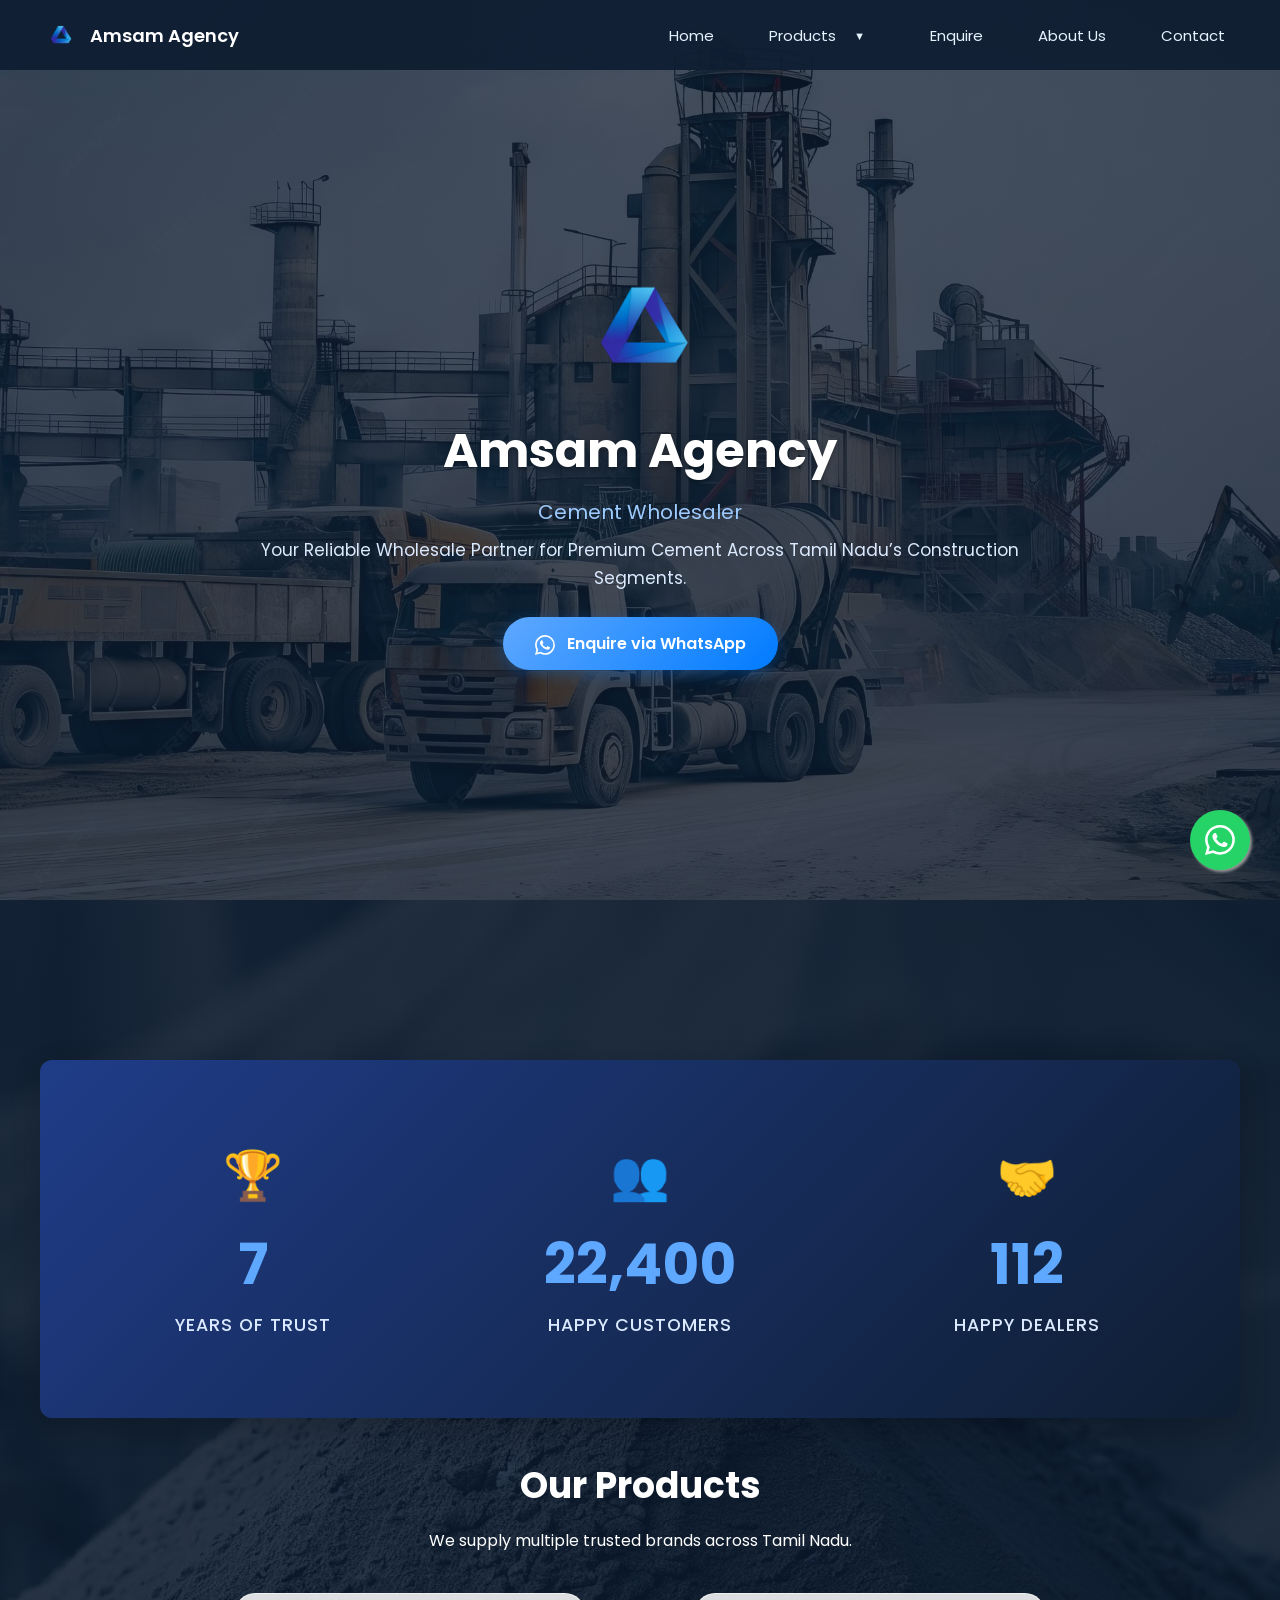
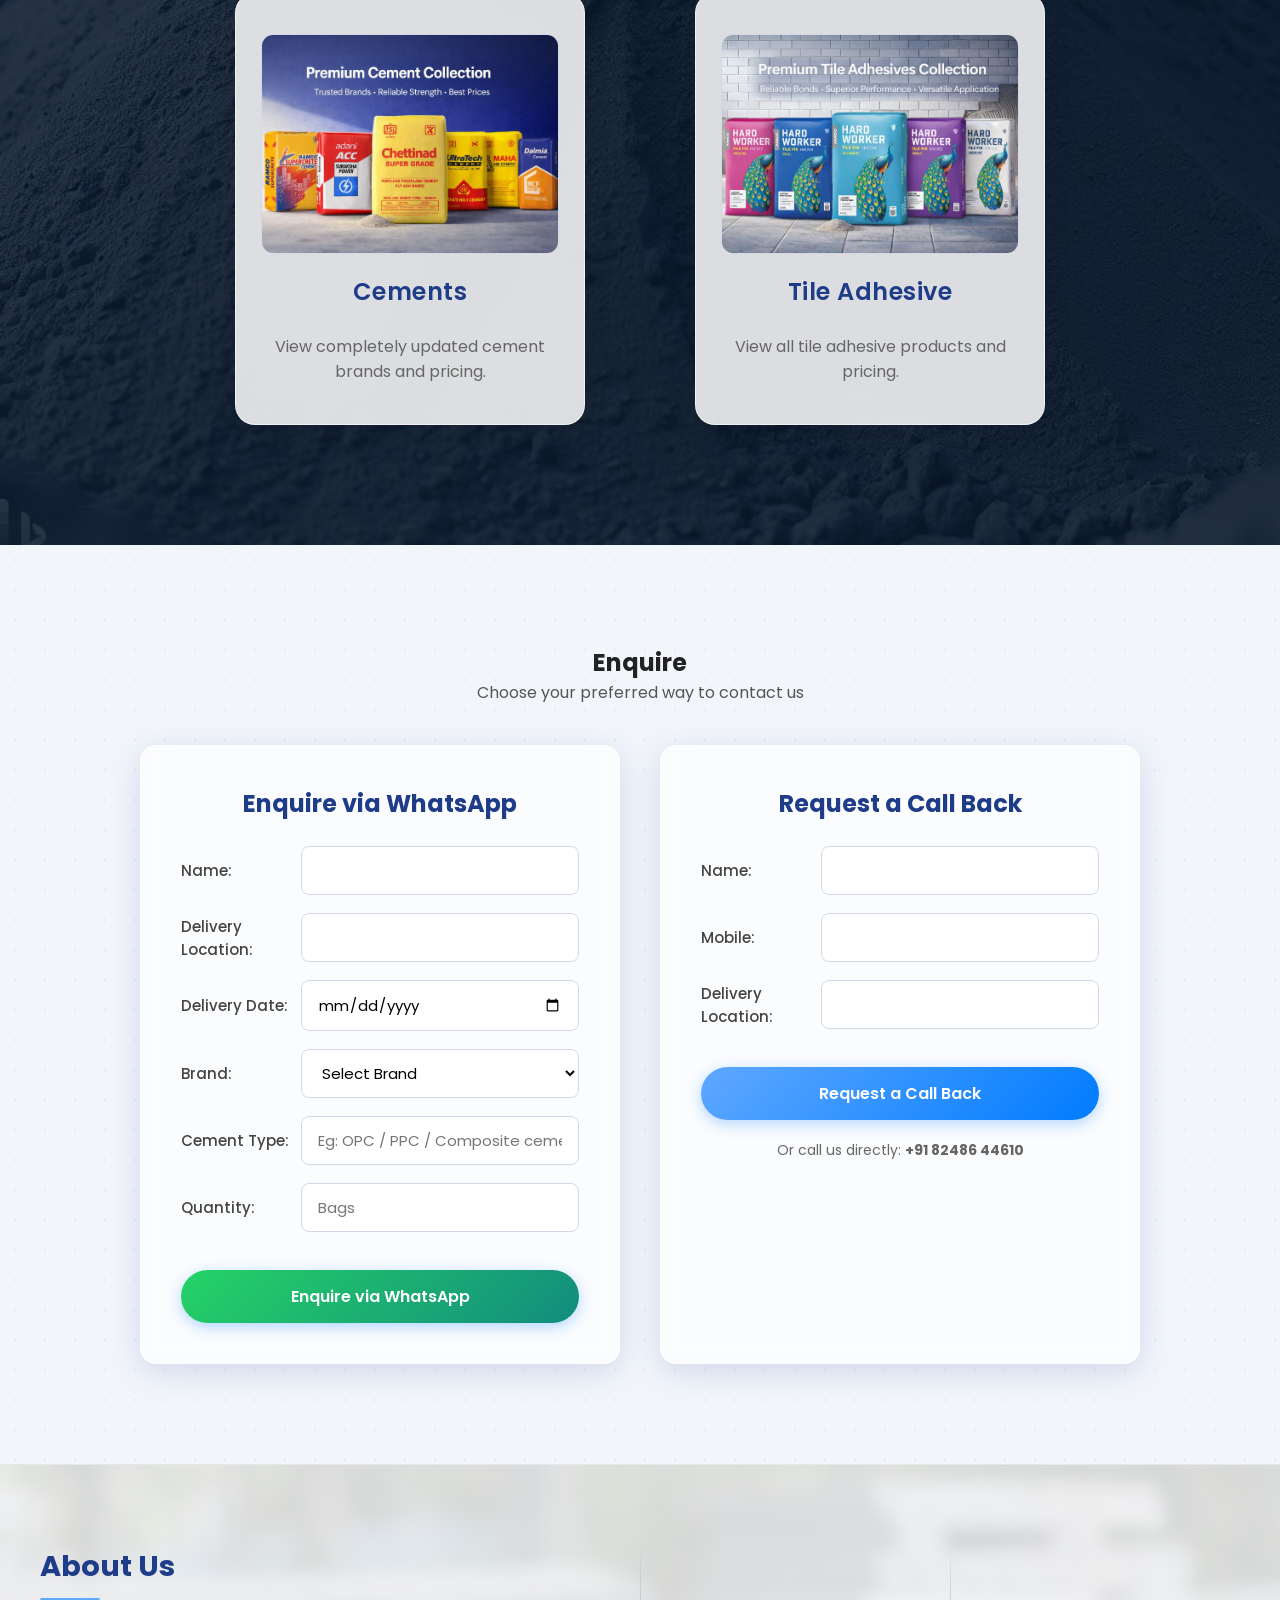
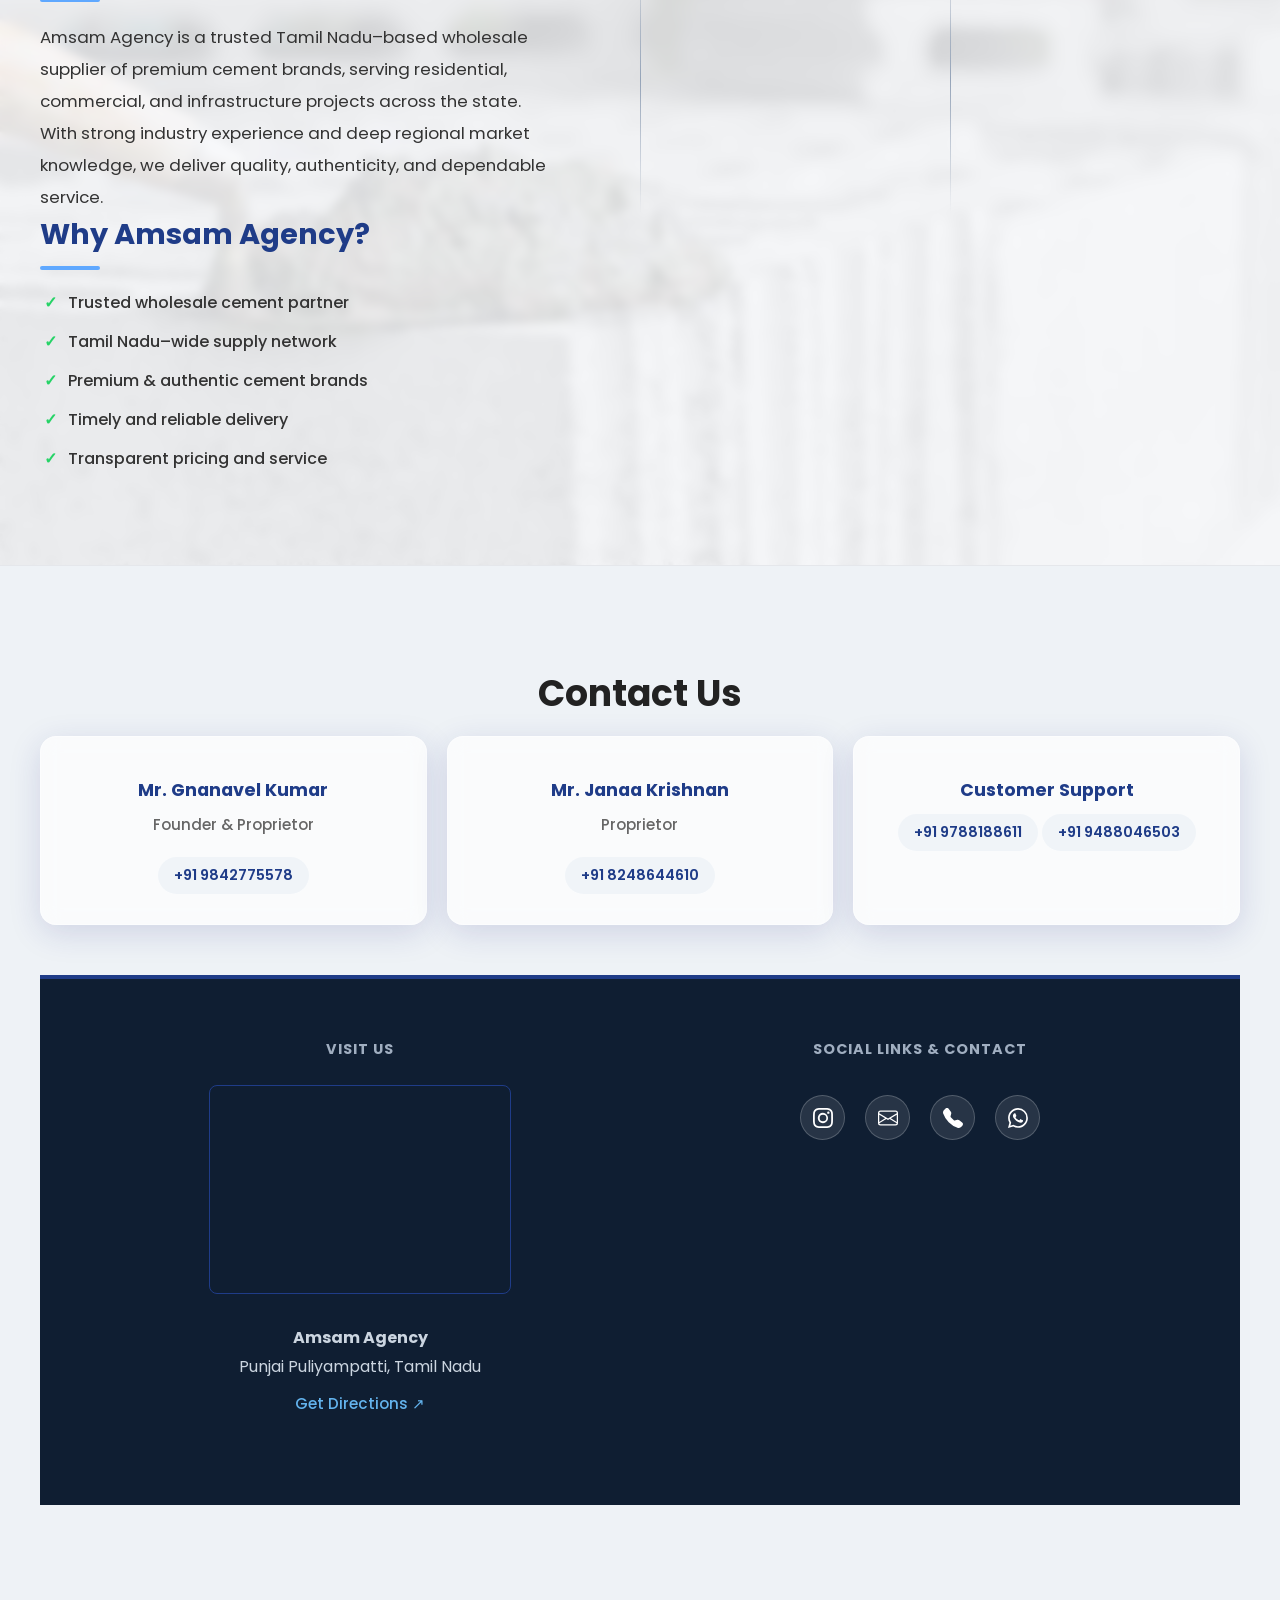
==== commit 9d2c3ba6: "Cement_images" ====
--- a/index.html
+++ b/index.html
@@ -1,140 +1,114 @@
 <!doctype html>
 <html lang="en">
-  <head>
-    <meta charset="UTF-8" />
-    <meta name="viewport" content="width=device-width, initial-scale=1.0" />
-    <title>Amsam Agency</title>
-    <link rel="icon" type="image/png" href="Images/Amsam_favicon_192.png" />
-    <link rel="stylesheet" href="styles.css" />
-    <link rel="preconnect" href="https://fonts.googleapis.com/" />
-    <link rel="preconnect" href="https://fonts.gstatic.com/" crossorigin />
-    <link
-      href="https://fonts.googleapis.com/css2?family=Poppins:wght@300;400;500;600;700&display=swap"
-      rel="stylesheet"
-    />
-  </head>
-
-  <body>
-    <!-- HEADER -->
-    <header class="main-header">
-      <!-- LOGO → HOME -->
-      <a href="#hero" class="logo-link">
-        <div class="logo-area">
-          <img
-            src="Images/Amsam_logo_transparent.png"
-            alt="Amsam Agency Logo"
-            class="agency-logo"
-          />
-          <span class="agency-name">Amsam Agency</span>
-        </div>
-      </a>
-
-      <div class="hamburger" id="hamburger">
-        <span></span>
-        <span></span>
-        <span></span>
-      </div>
-
-      <nav id="nav">
-        <ul>
-          <li><a href="index.html">Home</a></li>
-          <li class="nav-dropdown">
-            <a href="#product-list"
-              >Products
-              <span
-                class="nav-arrow"
-                style="
+
+<head>
+  <meta charset="UTF-8" />
+  <meta name="viewport" content="width=device-width, initial-scale=1.0" />
+  <title>Amsam Agency</title>
+  <link rel="icon" type="image/png" href="Images/Amsam_favicon_192.png" />
+  <link rel="stylesheet" href="styles.css" />
+  <link rel="preconnect" href="https://fonts.googleapis.com/" />
+  <link rel="preconnect" href="https://fonts.gstatic.com/" crossorigin />
+  <link href="https://fonts.googleapis.com/css2?family=Poppins:wght@300;400;500;600;700&display=swap"
+    rel="stylesheet" />
+</head>
+
+<body>
+  <!-- HEADER -->
+  <header class="main-header">
+    <!-- LOGO → HOME -->
+    <a href="#hero" class="logo-link">
+      <div class="logo-area">
+        <img src="Images/Amsam_logo_transparent.png" alt="Amsam Agency Logo" class="agency-logo" />
+        <span class="agency-name">Amsam Agency</span>
+      </div>
+    </a>
+
+    <div class="hamburger" id="hamburger">
+      <span></span>
+      <span></span>
+      <span></span>
+    </div>
+
+    <nav id="nav">
+      <ul>
+        <li><a href="index.html">Home</a></li>
+        <li class="nav-dropdown">
+          <a href="#product-list">Products
+            <span class="nav-arrow" style="
                   padding: 10px;
                   margin: -10px 0 -10px 4px;
                   pointer-events: auto;
-                "
-                >▼</span
-              ></a
-            >
-            <ul class="dropdown-menu">
-              <li><a href="cements.html">Cements</a></li>
-              <li><a href="tile-adhesive.html">Tile Adhesive</a></li>
-            </ul>
-          </li>
-          <li><a href="#enquire">Enquire</a></li>
-          <li><a href="#about">About Us</a></li>
-          <li><a href="#contact">Contact</a></li>
-        </ul>
-      </nav>
-    </header>
-
-    <!-- HERO -->
-    <section id="hero" class="parallax">
-      <div class="hero-content animate-on-scroll">
-        <img
-          src="Images/Amsam_logo_transparent.png"
-          alt="Amsam Agency"
-          class="hero-logo"
-        />
-        <h1>Amsam Agency</h1>
-        <p class="hero-tagline">Cement Wholesaler</p>
-        <p class="hero-subtext">
-          Your Reliable Wholesale Partner for Premium Cement Across Tamil Nadu’s
-          Construction Segments.
-        </p>
-        <a href="#enquire" class="btn">
-          <svg
-            xmlns="http://www.w3.org/2000/svg"
-            width="20"
-            height="20"
-            fill="currentColor"
-            viewBox="0 0 16 16"
-            style="margin-right: 8px; vertical-align: text-bottom"
-          >
-            <path
-              d="M13.601 2.326A7.854 7.854 0 0 0 7.994 0C3.627 0 .068 3.558.064 7.926c0 1.399.366 2.76 1.057 3.965L0 16l4.204-1.102a7.933 7.933 0 0 0 3.79.965h.004c4.368 0 7.926-3.558 7.93-7.93A7.898 7.898 0 0 0 13.6 2.326zM7.994 14.521a6.573 6.573 0 0 1-3.356-.92l-.24-.144-2.494.654.666-2.433-.156-.251a6.56 6.56 0 0 1-1.007-3.505c0-3.626 2.957-6.584 6.591-6.584a6.56 6.56 0 0 1 4.66 1.931 6.557 6.557 0 0 1 1.928 4.66c-.004 3.639-2.961 6.592-6.592 6.592zm3.615-4.934c-.197-.099-1.17-.578-1.353-.646-.182-.065-.315-.099-.445.099-.133.197-.513.646-.627.775-.114.133-.232.148-.43.05-.197-.1-.836-.308-1.592-.985-.59-.525-.985-1.175-1.103-1.372-.114-.198-.011-.304.088-.403.087-.088.197-.232.296-.346.1-.114.133-.198.198-.33.065-.134.034-.248-.015-.347-.05-.099-.445-1.076-.612-1.47-.16-.389-.323-.335-.445-.34-.114-.007-.247-.007-.38-.007a.729.729 0 0 0-.529.247c-.182.198-.691.677-.691 1.654 0 .977.71 1.916.81 2.049.098.133 1.394 2.132 3.383 2.992.47.205.84.326 1.129.418.475.152.904.129 1.246.08.38-.058 1.171-.48 1.338-.943.164-.464.164-.86.114-.943-.049-.084-.182-.133-.38-.232z"
-            />
-          </svg>
-          Enquire via WhatsApp
-        </a>
-      </div>
-    </section>
-
-    <!-- PRODUCTS -->
-    <section id="products" class="parallax content-section">
-      <!-- ACHIEVEMENTS STRIP -->
-      <div class="achievements-container animate-on-scroll">
-        <div class="achievement-item">
-          <div class="achieve-icon">🏆</div>
-          <div class="achieve-number" data-target="30">0</div>
-          <div class="achieve-text">Years of Trust</div>
-        </div>
-        <div class="achievement-item">
-          <div class="achieve-icon">👥</div>
-          <div class="achieve-number" data-target="100000">0</div>
-          <div class="achieve-text">Happy Customers</div>
-        </div>
-        <div class="achievement-item">
-          <div class="achieve-icon">🤝</div>
-          <div class="achieve-number" data-target="500">0</div>
-          <div class="achieve-text">Happy Dealers</div>
-        </div>
-      </div>
-
-      <div id="product-list" class="animate-on-scroll">
-        <h2>Our Products</h2>
-        <p>We supply multiple trusted brands across Tamil Nadu.</p>
-      </div>
-
-      <div
-        class="products-grid"
-        style="
+                ">▼</span></a>
+          <ul class="dropdown-menu">
+            <li><a href="cements.html">Cements</a></li>
+            <li><a href="tile-adhesive.html">Tile Adhesive</a></li>
+          </ul>
+        </li>
+        <li><a href="#enquire">Enquire</a></li>
+        <li><a href="#about">About Us</a></li>
+        <li><a href="#contact">Contact</a></li>
+      </ul>
+    </nav>
+  </header>
+
+  <!-- HERO -->
+  <section id="hero" class="parallax">
+    <div class="hero-content animate-on-scroll">
+      <img src="Images/Amsam_logo_transparent.png" alt="Amsam Agency" class="hero-logo" />
+      <h1>Amsam Agency</h1>
+      <p class="hero-tagline">Cement Wholesaler</p>
+      <p class="hero-subtext">
+        Your Reliable Wholesale Partner for Premium Cement Across Tamil Nadu’s
+        Construction Segments.
+      </p>
+      <a href="#enquire" class="btn">
+        <svg xmlns="http://www.w3.org/2000/svg" width="20" height="20" fill="currentColor" viewBox="0 0 16 16"
+          style="margin-right: 8px; vertical-align: text-bottom">
+          <path
+            d="M13.601 2.326A7.854 7.854 0 0 0 7.994 0C3.627 0 .068 3.558.064 7.926c0 1.399.366 2.76 1.057 3.965L0 16l4.204-1.102a7.933 7.933 0 0 0 3.79.965h.004c4.368 0 7.926-3.558 7.93-7.93A7.898 7.898 0 0 0 13.6 2.326zM7.994 14.521a6.573 6.573 0 0 1-3.356-.92l-.24-.144-2.494.654.666-2.433-.156-.251a6.56 6.56 0 0 1-1.007-3.505c0-3.626 2.957-6.584 6.591-6.584a6.56 6.56 0 0 1 4.66 1.931 6.557 6.557 0 0 1 1.928 4.66c-.004 3.639-2.961 6.592-6.592 6.592zm3.615-4.934c-.197-.099-1.17-.578-1.353-.646-.182-.065-.315-.099-.445.099-.133.197-.513.646-.627.775-.114.133-.232.148-.43.05-.197-.1-.836-.308-1.592-.985-.59-.525-.985-1.175-1.103-1.372-.114-.198-.011-.304.088-.403.087-.088.197-.232.296-.346.1-.114.133-.198.198-.33.065-.134.034-.248-.015-.347-.05-.099-.445-1.076-.612-1.47-.16-.389-.323-.335-.445-.34-.114-.007-.247-.007-.38-.007a.729.729 0 0 0-.529.247c-.182.198-.691.677-.691 1.654 0 .977.71 1.916.81 2.049.098.133 1.394 2.132 3.383 2.992.47.205.84.326 1.129.418.475.152.904.129 1.246.08.38-.058 1.171-.48 1.338-.943.164-.464.164-.86.114-.943-.049-.084-.182-.133-.38-.232z" />
+        </svg>
+        Enquire via WhatsApp
+      </a>
+    </div>
+  </section>
+
+  <!-- PRODUCTS -->
+  <section id="products" class="parallax content-section">
+    <!-- ACHIEVEMENTS STRIP -->
+    <div class="achievements-container animate-on-scroll">
+      <div class="achievement-item">
+        <div class="achieve-icon">🏆</div>
+        <div class="achieve-number" data-target="30">0</div>
+        <div class="achieve-text">Years of Trust</div>
+      </div>
+      <div class="achievement-item">
+        <div class="achieve-icon">👥</div>
+        <div class="achieve-number" data-target="100000">0</div>
+        <div class="achieve-text">Happy Customers</div>
+      </div>
+      <div class="achievement-item">
+        <div class="achieve-icon">🤝</div>
+        <div class="achieve-number" data-target="500">0</div>
+        <div class="achieve-text">Happy Dealers</div>
+      </div>
+    </div>
+
+    <div id="product-list" class="animate-on-scroll">
+      <h2>Our Products</h2>
+      <p>We supply multiple trusted brands across Tamil Nadu.</p>
+    </div>
+
+    <div class="products-grid" style="
           grid-template-columns: repeat(auto-fit, minmax(300px, 1fr));
           margin-top: 40px;
           gap: 40px;
           max-width: 900px;
           margin-left: auto;
           margin-right: auto;
-        "
-      >
-        <a href="cements.html" class="counter-box">
-          <div
-            style="
+        ">
+      <a href="cements.html" class="counter-box">
+        <div style="
               width: 100%;
               height: 220px;
               background: #fff;
@@ -146,24 +120,18 @@
               overflow: hidden;
               border: 1px solid #d1d9e6;
               box-shadow: inset 0 2px 4px rgba(0, 0, 0, 0.05);
-            "
-          >
-            <img
-              src="Images/Cements_Menu.png"
-              alt="Cements"
-              style="width: 100%; height: 100%; object-fit: cover"
-            />
-          </div>
-          <!-- <img src="Images/cements_category.jpg" alt="Cements" class="brand-logo" style="max-height:140px; margin-bottom: 15px; width: auto;"> -->
-          <h2 style="font-size: 1.5rem; color: #1f3c88">Cements</h2>
-          <p style="margin-top: 10px; color: #666; font-size: 1rem">
-            View completely updated cement brands and pricing.
-          </p>
-        </a>
-
-        <a href="tile-adhesive.html" class="counter-box">
-          <div
-            style="
+            ">
+          <img src="Images/Cements_Menu.jpeg" alt="Cements" style="width: 100%; height: 100%; object-fit: cover" />
+        </div>
+        <!-- <img src="Images/cements_category.jpg" alt="Cements" class="brand-logo" style="max-height:140px; margin-bottom: 15px; width: auto;"> -->
+        <h2 style="font-size: 1.5rem; color: #1f3c88">Cements</h2>
+        <p style="margin-top: 10px; color: #666; font-size: 1rem">
+          View completely updated cement brands and pricing.
+        </p>
+      </a>
+
+      <a href="tile-adhesive.html" class="counter-box">
+        <div style="
               width: 100%;
               height: 220px;
               background: #fff;
@@ -175,24 +143,20 @@
               overflow: hidden;
               border: 1px solid #d1d9e6;
               box-shadow: inset 0 2px 4px rgba(0, 0, 0, 0.05);
-            "
-          >
-            <img
-              src="Images/Tile_Adhesive_Menu.png"
-              alt="Tile Adhesive"
-              style="width: 100%; height: 100%; object-fit: cover"
-            />
-          </div>
-          <!-- <img src="Images/adhesive_category.jpg" alt="Tile Adhesive" class="brand-logo" style="max-height:140px; margin-bottom: 15px; width: auto;"> -->
-          <h2 style="font-size: 1.5rem; color: #1f3c88">Tile Adhesive</h2>
-          <p style="margin-top: 10px; color: #666; font-size: 1rem">
-            View all tile adhesive products and pricing.
-          </p>
-        </a>
-      </div>
-    </section>
-
-    <!--  
+            ">
+          <img src="Images/Tile_Adhesive_Menu.jpeg" alt="Tile Adhesive"
+            style="width: 100%; height: 100%; object-fit: cover" />
+        </div>
+        <!-- <img src="Images/adhesive_category.jpg" alt="Tile Adhesive" class="brand-logo" style="max-height:140px; margin-bottom: 15px; width: auto;"> -->
+        <h2 style="font-size: 1.5rem; color: #1f3c88">Tile Adhesive</h2>
+        <p style="margin-top: 10px; color: #666; font-size: 1rem">
+          View all tile adhesive products and pricing.
+        </p>
+      </a>
+    </div>
+  </section>
+
+  <!--  
 <section id="enquire" class="enquire-section">
     <h2>Enquire</h2>
     <p class="helper-text">Choose your preferred way to contact us</p>
@@ -251,342 +215,265 @@
 </section>
 -->
 
-    <section id="enquire" class="enquire-section">
-      <h2>Enquire</h2>
-      <p class="helper-text">Choose your preferred way to contact us</p>
-
-      <div class="enquire-grid">
-        <!-- WHATSAPP ENQUIRY -->
-        <div class="enquire-box animate-on-scroll delay-1">
-          <h3>Enquire via WhatsApp</h3>
-
-          <form id="whatsappForm">
-            <div class="form-row">
-              <label for="name">Name:</label>
-              <input type="text" id="name" required />
-            </div>
-
-            <div class="form-row">
-              <label for="address">Delivery Location:</label>
-              <input type="text" id="address" required />
-            </div>
-
-            <div class="form-row">
-              <label for="date">Delivery Date:</label>
-              <input type="date" id="date" required />
-            </div>
-
-            <div class="form-row">
-              <label for="brand">Brand:</label>
-              <select id="brand" required>
-                <option value="">Select Brand</option>
-                <option>Chettinad</option>
-                <option>ACC</option>
-                <option>UltraTech</option>
-                <option>Ramco</option>
-                <option>Dalmia</option>
-              </select>
-            </div>
-
-            <div class="form-row">
-              <label for="type">Cement Type:</label>
-              <input
-                type="text"
-                id="type"
-                placeholder="Eg: OPC / PPC / Composite cement"
-                required
-              />
-            </div>
-
-            <div class="form-row">
-              <label for="quantity">Quantity:</label>
-              <input type="number" id="quantity" placeholder="Bags" required />
-            </div>
-
-            <button type="submit" class="btn whatsapp-btn">
-              Enquire via WhatsApp
-            </button>
-          </form>
-        </div>
-
-        <!-- CALL BACK -->
-        <div class="enquire-box animate-on-scroll delay-2">
-          <h3>Request a Call Back</h3>
-
-          <form id="callbackForm">
-            <div class="form-row">
-              <label for="cb-name">Name:</label>
-              <input type="text" id="cb-name" required />
-            </div>
-
-            <div class="form-row">
-              <label for="cb-phone">Mobile:</label>
-              <input type="tel" id="cb-phone" required />
-            </div>
-
-            <div class="form-row">
-              <label for="cb-location">Delivery Location:</label>
-              <input type="text" id="cb-location" required />
-            </div>
-
-            <button type="submit" class="btn call-btn">
-              Request a Call Back
-            </button>
-          </form>
-
-          <p class="small-text">
-            Or call us directly: <strong>+91 82486 44610</strong>
-          </p>
-        </div>
-      </div>
-    </section>
-
-    <!-- ABOUT -->
-    <section id="about" class="about">
-      <div class="about-block animate-on-scroll">
-        <h3>About Us</h3>
-        <p>
-          Amsam Agency is a trusted Tamil Nadu–based wholesale supplier of
-          premium cement brands, serving residential, commercial, and
-          infrastructure projects across the state. With strong industry
-          experience and deep regional market knowledge, we deliver quality,
-          authenticity, and dependable service.
+  <section id="enquire" class="enquire-section">
+    <h2>Enquire</h2>
+    <p class="helper-text">Choose your preferred way to contact us</p>
+
+    <div class="enquire-grid">
+      <!-- WHATSAPP ENQUIRY -->
+      <div class="enquire-box animate-on-scroll delay-1">
+        <h3>Enquire via WhatsApp</h3>
+
+        <form id="whatsappForm">
+          <div class="form-row">
+            <label for="name">Name:</label>
+            <input type="text" id="name" required />
+          </div>
+
+          <div class="form-row">
+            <label for="address">Delivery Location:</label>
+            <input type="text" id="address" required />
+          </div>
+
+          <div class="form-row">
+            <label for="date">Delivery Date:</label>
+            <input type="date" id="date" required />
+          </div>
+
+          <div class="form-row">
+            <label for="brand">Brand:</label>
+            <select id="brand" required>
+              <option value="">Select Brand</option>
+              <option>Chettinad</option>
+              <option>ACC</option>
+              <option>UltraTech</option>
+              <option>Ramco</option>
+              <option>Dalmia</option>
+            </select>
+          </div>
+
+          <div class="form-row">
+            <label for="type">Cement Type:</label>
+            <input type="text" id="type" placeholder="Eg: OPC / PPC / Composite cement" required />
+          </div>
+
+          <div class="form-row">
+            <label for="quantity">Quantity:</label>
+            <input type="number" id="quantity" placeholder="Bags" required />
+          </div>
+
+          <button type="submit" class="btn whatsapp-btn">
+            Enquire via WhatsApp
+          </button>
+        </form>
+      </div>
+
+      <!-- CALL BACK -->
+      <div class="enquire-box animate-on-scroll delay-2">
+        <h3>Request a Call Back</h3>
+
+        <form id="callbackForm">
+          <div class="form-row">
+            <label for="cb-name">Name:</label>
+            <input type="text" id="cb-name" required />
+          </div>
+
+          <div class="form-row">
+            <label for="cb-phone">Mobile:</label>
+            <input type="tel" id="cb-phone" required />
+          </div>
+
+          <div class="form-row">
+            <label for="cb-location">Delivery Location:</label>
+            <input type="text" id="cb-location" required />
+          </div>
+
+          <button type="submit" class="btn call-btn">
+            Request a Call Back
+          </button>
+        </form>
+
+        <p class="small-text">
+          Or call us directly: <strong>+91 82486 44610</strong>
         </p>
       </div>
-
-      <div class="divider"></div>
-
-      <div class="divider"></div>
-
-      <div class="why-block animate-on-scroll delay-1">
-        <h3>Why Amsam Agency?</h3>
-        <ul>
-          <li>Trusted wholesale cement partner</li>
-          <li>Tamil Nadu–wide supply network</li>
-          <li>Premium & authentic cement brands</li>
-          <li>Timely and reliable delivery</li>
-          <li>Transparent pricing and service</li>
-        </ul>
-      </div>
-    </section>
-
-    <!-- SUPPLY NETWORK -->
-
-    <!-- CONTACT -->
-    <section id="contact" class="contact-section">
-      <h2 class="contact-title">Contact Us</h2>
-
-      <div class="contact-grid">
-        <div class="contact-box animate-on-scroll">
-          <p class="name">Mr. Gnanavel Kumar</p>
-          <p class="role">Founder & Proprietor</p>
-          <a href="tel:+919488046503">+91 9842775578</a>
-        </div>
-
-        <div class="contact-box animate-on-scroll delay-1">
-          <p class="name">Mr. Janaa Krishnan</p>
-          <p class="role">Proprietor</p>
-          <a href="tel:+918248644610">+91 8248644610</a>
-        </div>
-
-        <div class="contact-box animate-on-scroll delay-2">
-          <p class="name">Customer Support</p>
-          <a href="tel:+919788188611">+91 9788188611</a>
-          <a href="tel:+919488046503">+91 9488046503</a>
-        </div>
-      </div>
-
-      <!-- CONNECT & SOCIAL (Dark Footer Style) -->
-      <div class="footer-layout animate-on-scroll">
-        <div class="footer-col left-col">
-          <h4 class="footer-heading">VISIT US</h4>
-
-          <!-- Medium Map Box -->
-          <div
-            class="footer-map-wrapper"
-            style="
+    </div>
+  </section>
+
+  <!-- ABOUT -->
+  <section id="about" class="about">
+    <div class="about-block animate-on-scroll">
+      <h3>About Us</h3>
+      <p>
+        Amsam Agency is a trusted Tamil Nadu–based wholesale supplier of
+        premium cement brands, serving residential, commercial, and
+        infrastructure projects across the state. With strong industry
+        experience and deep regional market knowledge, we deliver quality,
+        authenticity, and dependable service.
+      </p>
+    </div>
+
+    <div class="divider"></div>
+
+    <div class="divider"></div>
+
+    <div class="why-block animate-on-scroll delay-1">
+      <h3>Why Amsam Agency?</h3>
+      <ul>
+        <li>Trusted wholesale cement partner</li>
+        <li>Tamil Nadu–wide supply network</li>
+        <li>Premium & authentic cement brands</li>
+        <li>Timely and reliable delivery</li>
+        <li>Transparent pricing and service</li>
+      </ul>
+    </div>
+  </section>
+
+  <!-- SUPPLY NETWORK -->
+
+  <!-- CONTACT -->
+  <section id="contact" class="contact-section">
+    <h2 class="contact-title">Contact Us</h2>
+
+    <div class="contact-grid">
+      <div class="contact-box animate-on-scroll">
+        <p class="name">Mr. Gnanavel Kumar</p>
+        <p class="role">Founder & Proprietor</p>
+        <a href="tel:+919488046503">+91 9842775578</a>
+      </div>
+
+      <div class="contact-box animate-on-scroll delay-1">
+        <p class="name">Mr. Janaa Krishnan</p>
+        <p class="role">Proprietor</p>
+        <a href="tel:+918248644610">+91 8248644610</a>
+      </div>
+
+      <div class="contact-box animate-on-scroll delay-2">
+        <p class="name">Customer Support</p>
+        <a href="tel:+919788188611">+91 9788188611</a>
+        <a href="tel:+919488046503">+91 9488046503</a>
+      </div>
+    </div>
+
+    <!-- CONNECT & SOCIAL (Dark Footer Style) -->
+    <div class="footer-layout animate-on-scroll">
+      <div class="footer-col left-col">
+        <h4 class="footer-heading">VISIT US</h4>
+
+        <!-- Medium Map Box -->
+        <div class="footer-map-wrapper" style="
               margin-bottom: 20px;
               border-radius: 8px;
               overflow: hidden;
               border: 1px solid #1f3c88;
-            "
-          >
-            <iframe
-              src="https://maps.google.com/maps?q=11.3507635,77.1679423&z=15&output=embed"
-              width="100%"
-              height="200"
-              style="border: 0"
-              allowfullscreen=""
-              loading="lazy"
-            >
-            </iframe>
-          </div>
-
-          <p class="footer-address">
-            <strong>Amsam Agency</strong><br />
-            Punjai Puliyampatti, Tamil Nadu
+            ">
+          <iframe src="https://maps.google.com/maps?q=11.3507635,77.1679423&z=15&output=embed" width="100%" height="200"
+            style="border: 0" allowfullscreen="" loading="lazy">
+          </iframe>
+        </div>
+
+        <p class="footer-address">
+          <strong>Amsam Agency</strong><br />
+          Punjai Puliyampatti, Tamil Nadu
+        </p>
+        <a href="https://maps.google.com/maps?q=11.3507635,77.1679423&z=15&output=embed" target="_blank"
+          class="footer-link">
+          Get Directions ↗
+        </a>
+      </div>
+
+      <div class="footer-col right-col">
+        <h4 class="footer-heading">SOCIAL LINKS & CONTACT</h4>
+
+        <div class="social-icons-row">
+          <!-- Instagram -->
+          <a href="https://instagram.com/amsam_agency" target="_blank" class="social-icon-btn instagram"
+            aria-label="Instagram">
+            <svg xmlns="http://www.w3.org/2000/svg" width="22" height="22" fill="currentColor" viewBox="0 0 16 16">
+              <path
+                d="M8 0C5.829 0 5.556.01 4.703.048 3.85.088 3.269.222 2.76.42a3.917 3.917 0 0 0-1.417.923A3.927 3.927 0 0 0 .42 2.76C.222 3.268.087 3.85.048 4.7.01 5.555 0 5.827 0 8.001c0 2.172.01 2.444.048 3.297.04.852.174 1.433.372 1.942.205.526.478.972.923 1.417.444.445.89.719 1.416.923.51.198 1.09.333 1.942.372C5.555 15.99 5.827 16 8 16s2.444-.01 3.298-.048c.851-.04 1.434-.174 1.943-.372a3.916 3.916 0 0 0 1.416-.923c.445-.445.718-.891.923-1.417.197-.509.332-1.09.372-1.942C15.99 10.445 16 10.173 16 8s-.01-2.445-.048-3.299c-.04-.851-.175-1.433-.372-1.941a3.926 3.926 0 0 0-.923-1.417A3.911 3.911 0 0 0 13.24.42c-.51-.198-1.092-.333-1.943-.372C10.443.01 10.172 0 7.998 0h.003zm-.717 1.442h.718c2.136 0 2.389.007 3.232.046.78.035 1.204.166 1.486.275.373.145.64.319.92.599.28.28.453.546.598.92.11.281.24.705.275 1.485.039.843.047 1.096.047 3.231s-.008 2.389-.047 3.232c-.035.78-.166 1.203-.275 1.485a2.47 2.47 0 0 1-.599.919c-.28.28-.546.453-.92.598-.28.11-.704.24-1.485.276-.843.038-1.096.047-3.232.047s-2.39-.009-3.233-.047c-.78-.036-1.203-.166-1.485-.276a2.478 2.478 0 0 1-.92-.598 2.48 2.48 0 0 1-.6-.92c-.109-.281-.24-.705-.275-1.485-.038-.843-.046-1.096-.046-3.233 0-2.136.008-2.388.046-3.231.036-.78.166-1.204.276-1.486.145-.373.319-.64.599-.92.28-.28.546-.453.92-.598.282-.11.705-.24 1.485-.276.738-.034 1.024-.044 2.515-.045v.002zm4.988 1.328a.96.96 0 1 0 0 1.92.96.96 0 0 0 0-1.92zm-4.27 1.122a4.109 4.109 0 1 0 0 8.217 4.109 4.109 0 0 0 0-8.217zm0 1.441a2.667 2.667 0 1 1 0 5.334 2.667 2.667 0 0 1 0-5.334z" />
+            </svg>
+          </a>
+
+          <!-- Email -->
+          <a href="mailto:jvtraders961@gmail.com" class="social-icon-btn email" aria-label="Email">
+            <svg xmlns="http://www.w3.org/2000/svg" width="22" height="22" fill="currentColor" viewBox="0 0 16 16">
+              <path
+                d="M0 4a2 2 0 0 1 2-2h12a2 2 0 0 1 2 2v8a2 2 0 0 1-2 2H2a2 2 0 0 1-2-2V4Zm2-1a1 1 0 0 0-1 1v.217l7 4.2 7-4.2V4a1 1 0 0 0-1-1H2Zm13 2.383-4.708 2.825L15 11.105V5.383Zm-.034 6.876-5.64-3.471L8 9.583l-1.326-.795-5.64 3.47A1 1 0 0 0 2 13h12a1 1 0 0 0 .966-.741ZM1 11.105l4.708-2.897L1 5.383v5.722Z" />
+            </svg>
+          </a>
+
+          <!-- Phone -->
+          <a href="tel:+918248644610" class="social-icon-btn phone" aria-label="Phone">
+            <svg xmlns="http://www.w3.org/2000/svg" width="22" height="22" fill="currentColor" viewBox="0 0 16 16">
+              <path fill-rule="evenodd"
+                d="M1.885.511a1.745 1.745 0 0 1 2.61.163L6.29 2.98c.329.423.445.974.315 1.494l-.547 2.19a.678.678 0 0 0 .178.643l2.457 2.457a.678.678 0 0 0 .644.178l2.189-.547a1.745 1.745 0 0 1 1.494.315l2.306 1.794c.829.645.905 1.87.163 2.611l-1.034 1.034c-.74.74-1.846 1.065-2.877.702a18.634 18.634 0 0 1-7.01-4.42 18.634 18.634 0 0 1-4.42-7.009c-.362-1.03-.037-2.137.703-2.877L1.885.511z" />
+            </svg>
+          </a>
+
+          <!-- WhatsApp -->
+          <a href="https://wa.me/918248644610" target="_blank" class="social-icon-btn whatsapp" aria-label="WhatsApp">
+            <svg xmlns="http://www.w3.org/2000/svg" width="22" height="22" fill="currentColor" viewBox="0 0 16 16">
+              <path
+                d="M13.601 2.326A7.854 7.854 0 0 0 7.994 0C3.627 0 .068 3.558.064 7.926c0 1.399.366 2.76 1.057 3.965L0 16l4.204-1.102a7.933 7.933 0 0 0 3.79.965h.004c4.368 0 7.926-3.558 7.93-7.93A7.898 7.898 0 0 0 13.6 2.326zM7.994 14.521a6.573 6.573 0 0 1-3.356-.92l-.24-.144-2.494.654.666-2.433-.156-.251a6.56 6.56 0 0 1-1.007-3.505c0-3.626 2.957-6.584 6.591-6.584a6.56 6.56 0 0 1 4.66 1.931 6.557 6.557 0 0 1 1.928 4.66c-.004 3.639-2.961 6.592-6.592 6.592zm3.615-4.934c-.197-.099-1.17-.578-1.353-.646-.182-.065-.315-.099-.445.099-.133.197-.513.646-.627.775-.114.133-.232.148-.43.05-.197-.1-.836-.308-1.592-.985-.59-.525-.985-1.175-1.103-1.372-.114-.198-.011-.304.088-.403.087-.088.197-.232.296-.346.1-.114.133-.198.198-.33.065-.134.034-.248-.015-.347-.05-.099-.445-1.076-.612-1.47-.16-.389-.323-.335-.445-.34-.114-.007-.247-.007-.38-.007a.729.729 0 0 0-.529.247c-.182.198-.691.677-.691 1.654 0 .977.71 1.916.81 2.049.098.133 1.394 2.132 3.383 2.992.47.205.84.326 1.129.418.475.152.904.129 1.246.08.38-.058 1.171-.48 1.338-.943.164-.464.164-.86.114-.943-.049-.084-.182-.133-.38-.232z" />
+            </svg>
+          </a>
+        </div>
+      </div>
+    </div>
+  </section>
+
+  <!-- FLOATING WHATSAPP BUTTON -->
+  <a href="https://wa.me/918248644610?text=Hello%20Amsam%20Agency,%20I%20have%20an%20enquiry." class="float-whatsapp"
+    target="_blank">
+    <svg xmlns="http://www.w3.org/2000/svg" width="30" height="30" fill="currentColor" viewBox="0 0 16 16">
+      <path
+        d="M13.601 2.326A7.854 7.854 0 0 0 7.994 0C3.627 0 .068 3.558.064 7.926c0 1.399.366 2.76 1.057 3.965L0 16l4.204-1.102a7.933 7.933 0 0 0 3.79.965h.004c4.368 0 7.926-3.558 7.93-7.93A7.898 7.898 0 0 0 13.6 2.326zM7.994 14.521a6.573 6.573 0 0 1-3.356-.92l-.24-.144-2.494.654.666-2.433-.156-.251a6.56 6.56 0 0 1-1.007-3.505c0-3.626 2.957-6.584 6.591-6.584a6.56 6.56 0 0 1 4.66 1.931 6.557 6.557 0 0 1 1.928 4.66c-.004 3.639-2.961 6.592-6.592 6.592zm3.615-4.934c-.197-.099-1.17-.578-1.353-.646-.182-.065-.315-.099-.445.099-.133.197-.513.646-.627.775-.114.133-.232.148-.43.05-.197-.1-.836-.308-1.592-.985-.59-.525-.985-1.175-1.103-1.372-.114-.198-.011-.304.088-.403.087-.088.197-.232.296-.346.1-.114.133-.198.198-.33.065-.134.034-.248-.015-.347-.05-.099-.445-1.076-.612-1.47-.16-.389-.323-.335-.445-.34-.114-.007-.247-.007-.38-.007a.729.729 0 0 0-.529.247c-.182.198-.691.677-.691 1.654 0 .977.71 1.916.81 2.049.098.133 1.394 2.132 3.383 2.992.47.205.84.326 1.129.418.475.152.904.129 1.246.08.38-.058 1.171-.48 1.338-.943.164-.464.164-.86.114-.943-.049-.084-.182-.133-.38-.232z" />
+    </svg>
+  </a>
+
+  <footer>© 2026 Amsam Agency. All rights reserved.</footer>
+  <!-- PRODUCT DETAIL MODAL -->
+  <div id="productModal" class="product-modal">
+    <div class="modal-content">
+      <span class="close-modal">&times;</span>
+
+      <div class="modal-header">
+        <img src="" alt="Brand Logo" id="modalLogo" class="modal-brand-logo" />
+        <h2 id="modalTitle">Brand Name</h2>
+        <p id="modalDesc">Brand description goes here.</p>
+      </div>
+
+      <div class="modal-body">
+        <h3>Current Prices</h3>
+        <div class="price-table-container">
+          <table class="price-table">
+            <thead>
+              <tr>
+                <th>Type</th>
+                <th>Price (per bag)</th>
+                <th>Order</th>
+              </tr>
+            </thead>
+            <tbody id="priceTableBody">
+              <!-- Populated by JS -->
+            </tbody>
+          </table>
+        </div>
+
+        <div class="modal-actions">
+          <p class="bulk-text">
+            Need bulk quantity? Contact us for special rates.
           </p>
-          <a
-            href="https://maps.google.com/maps?q=11.3507635,77.1679423&z=15&output=embed"
-            target="_blank"
-            class="footer-link"
-          >
-            Get Directions ↗
-          </a>
-        </div>
-
-        <div class="footer-col right-col">
-          <h4 class="footer-heading">SOCIAL LINKS & CONTACT</h4>
-
-          <div class="social-icons-row">
-            <!-- Instagram -->
-            <a
-              href="https://instagram.com/amsam_agency"
-              target="_blank"
-              class="social-icon-btn instagram"
-              aria-label="Instagram"
-            >
-              <svg
-                xmlns="http://www.w3.org/2000/svg"
-                width="22"
-                height="22"
-                fill="currentColor"
-                viewBox="0 0 16 16"
-              >
-                <path
-                  d="M8 0C5.829 0 5.556.01 4.703.048 3.85.088 3.269.222 2.76.42a3.917 3.917 0 0 0-1.417.923A3.927 3.927 0 0 0 .42 2.76C.222 3.268.087 3.85.048 4.7.01 5.555 0 5.827 0 8.001c0 2.172.01 2.444.048 3.297.04.852.174 1.433.372 1.942.205.526.478.972.923 1.417.444.445.89.719 1.416.923.51.198 1.09.333 1.942.372C5.555 15.99 5.827 16 8 16s2.444-.01 3.298-.048c.851-.04 1.434-.174 1.943-.372a3.916 3.916 0 0 0 1.416-.923c.445-.445.718-.891.923-1.417.197-.509.332-1.09.372-1.942C15.99 10.445 16 10.173 16 8s-.01-2.445-.048-3.299c-.04-.851-.175-1.433-.372-1.941a3.926 3.926 0 0 0-.923-1.417A3.911 3.911 0 0 0 13.24.42c-.51-.198-1.092-.333-1.943-.372C10.443.01 10.172 0 7.998 0h.003zm-.717 1.442h.718c2.136 0 2.389.007 3.232.046.78.035 1.204.166 1.486.275.373.145.64.319.92.599.28.28.453.546.598.92.11.281.24.705.275 1.485.039.843.047 1.096.047 3.231s-.008 2.389-.047 3.232c-.035.78-.166 1.203-.275 1.485a2.47 2.47 0 0 1-.599.919c-.28.28-.546.453-.92.598-.28.11-.704.24-1.485.276-.843.038-1.096.047-3.232.047s-2.39-.009-3.233-.047c-.78-.036-1.203-.166-1.485-.276a2.478 2.478 0 0 1-.92-.598 2.48 2.48 0 0 1-.6-.92c-.109-.281-.24-.705-.275-1.485-.038-.843-.046-1.096-.046-3.233 0-2.136.008-2.388.046-3.231.036-.78.166-1.204.276-1.486.145-.373.319-.64.599-.92.28-.28.546-.453.92-.598.282-.11.705-.24 1.485-.276.738-.034 1.024-.044 2.515-.045v.002zm4.988 1.328a.96.96 0 1 0 0 1.92.96.96 0 0 0 0-1.92zm-4.27 1.122a4.109 4.109 0 1 0 0 8.217 4.109 4.109 0 0 0 0-8.217zm0 1.441a2.667 2.667 0 1 1 0 5.334 2.667 2.667 0 0 1 0-5.334z"
-                />
-              </svg>
-            </a>
-
-            <!-- Email -->
-            <a
-              href="mailto:jvtraders961@gmail.com"
-              class="social-icon-btn email"
-              aria-label="Email"
-            >
-              <svg
-                xmlns="http://www.w3.org/2000/svg"
-                width="22"
-                height="22"
-                fill="currentColor"
-                viewBox="0 0 16 16"
-              >
-                <path
-                  d="M0 4a2 2 0 0 1 2-2h12a2 2 0 0 1 2 2v8a2 2 0 0 1-2 2H2a2 2 0 0 1-2-2V4Zm2-1a1 1 0 0 0-1 1v.217l7 4.2 7-4.2V4a1 1 0 0 0-1-1H2Zm13 2.383-4.708 2.825L15 11.105V5.383Zm-.034 6.876-5.64-3.471L8 9.583l-1.326-.795-5.64 3.47A1 1 0 0 0 2 13h12a1 1 0 0 0 .966-.741ZM1 11.105l4.708-2.897L1 5.383v5.722Z"
-                />
-              </svg>
-            </a>
-
-            <!-- Phone -->
-            <a
-              href="tel:+918248644610"
-              class="social-icon-btn phone"
-              aria-label="Phone"
-            >
-              <svg
-                xmlns="http://www.w3.org/2000/svg"
-                width="22"
-                height="22"
-                fill="currentColor"
-                viewBox="0 0 16 16"
-              >
-                <path
-                  fill-rule="evenodd"
-                  d="M1.885.511a1.745 1.745 0 0 1 2.61.163L6.29 2.98c.329.423.445.974.315 1.494l-.547 2.19a.678.678 0 0 0 .178.643l2.457 2.457a.678.678 0 0 0 .644.178l2.189-.547a1.745 1.745 0 0 1 1.494.315l2.306 1.794c.829.645.905 1.87.163 2.611l-1.034 1.034c-.74.74-1.846 1.065-2.877.702a18.634 18.634 0 0 1-7.01-4.42 18.634 18.634 0 0 1-4.42-7.009c-.362-1.03-.037-2.137.703-2.877L1.885.511z"
-                />
-              </svg>
-            </a>
-
-            <!-- WhatsApp -->
-            <a
-              href="https://wa.me/918248644610"
-              target="_blank"
-              class="social-icon-btn whatsapp"
-              aria-label="WhatsApp"
-            >
-              <svg
-                xmlns="http://www.w3.org/2000/svg"
-                width="22"
-                height="22"
-                fill="currentColor"
-                viewBox="0 0 16 16"
-              >
-                <path
-                  d="M13.601 2.326A7.854 7.854 0 0 0 7.994 0C3.627 0 .068 3.558.064 7.926c0 1.399.366 2.76 1.057 3.965L0 16l4.204-1.102a7.933 7.933 0 0 0 3.79.965h.004c4.368 0 7.926-3.558 7.93-7.93A7.898 7.898 0 0 0 13.6 2.326zM7.994 14.521a6.573 6.573 0 0 1-3.356-.92l-.24-.144-2.494.654.666-2.433-.156-.251a6.56 6.56 0 0 1-1.007-3.505c0-3.626 2.957-6.584 6.591-6.584a6.56 6.56 0 0 1 4.66 1.931 6.557 6.557 0 0 1 1.928 4.66c-.004 3.639-2.961 6.592-6.592 6.592zm3.615-4.934c-.197-.099-1.17-.578-1.353-.646-.182-.065-.315-.099-.445.099-.133.197-.513.646-.627.775-.114.133-.232.148-.43.05-.197-.1-.836-.308-1.592-.985-.59-.525-.985-1.175-1.103-1.372-.114-.198-.011-.304.088-.403.087-.088.197-.232.296-.346.1-.114.133-.198.198-.33.065-.134.034-.248-.015-.347-.05-.099-.445-1.076-.612-1.47-.16-.389-.323-.335-.445-.34-.114-.007-.247-.007-.38-.007a.729.729 0 0 0-.529.247c-.182.198-.691.677-.691 1.654 0 .977.71 1.916.81 2.049.098.133 1.394 2.132 3.383 2.992.47.205.84.326 1.129.418.475.152.904.129 1.246.08.38-.058 1.171-.48 1.338-.943.164-.464.164-.86.114-.943-.049-.084-.182-.133-.38-.232z"
-                />
-              </svg>
-            </a>
-          </div>
-        </div>
-      </div>
-    </section>
-
-    <!-- FLOATING WHATSAPP BUTTON -->
-    <a
-      href="https://wa.me/918248644610?text=Hello%20Amsam%20Agency,%20I%20have%20an%20enquiry."
-      class="float-whatsapp"
-      target="_blank"
-    >
-      <svg
-        xmlns="http://www.w3.org/2000/svg"
-        width="30"
-        height="30"
-        fill="currentColor"
-        viewBox="0 0 16 16"
-      >
-        <path
-          d="M13.601 2.326A7.854 7.854 0 0 0 7.994 0C3.627 0 .068 3.558.064 7.926c0 1.399.366 2.76 1.057 3.965L0 16l4.204-1.102a7.933 7.933 0 0 0 3.79.965h.004c4.368 0 7.926-3.558 7.93-7.93A7.898 7.898 0 0 0 13.6 2.326zM7.994 14.521a6.573 6.573 0 0 1-3.356-.92l-.24-.144-2.494.654.666-2.433-.156-.251a6.56 6.56 0 0 1-1.007-3.505c0-3.626 2.957-6.584 6.591-6.584a6.56 6.56 0 0 1 4.66 1.931 6.557 6.557 0 0 1 1.928 4.66c-.004 3.639-2.961 6.592-6.592 6.592zm3.615-4.934c-.197-.099-1.17-.578-1.353-.646-.182-.065-.315-.099-.445.099-.133.197-.513.646-.627.775-.114.133-.232.148-.43.05-.197-.1-.836-.308-1.592-.985-.59-.525-.985-1.175-1.103-1.372-.114-.198-.011-.304.088-.403.087-.088.197-.232.296-.346.1-.114.133-.198.198-.33.065-.134.034-.248-.015-.347-.05-.099-.445-1.076-.612-1.47-.16-.389-.323-.335-.445-.34-.114-.007-.247-.007-.38-.007a.729.729 0 0 0-.529.247c-.182.198-.691.677-.691 1.654 0 .977.71 1.916.81 2.049.098.133 1.394 2.132 3.383 2.992.47.205.84.326 1.129.418.475.152.904.129 1.246.08.38-.058 1.171-.48 1.338-.943.164-.464.164-.86.114-.943-.049-.084-.182-.133-.38-.232z"
-        />
-      </svg>
-    </a>
-
-    <footer>© 2026 Amsam Agency. All rights reserved.</footer>
-    <!-- PRODUCT DETAIL MODAL -->
-    <div id="productModal" class="product-modal">
-      <div class="modal-content">
-        <span class="close-modal">&times;</span>
-
-        <div class="modal-header">
-          <img
-            src=""
-            alt="Brand Logo"
-            id="modalLogo"
-            class="modal-brand-logo"
-          />
-          <h2 id="modalTitle">Brand Name</h2>
-          <p id="modalDesc">Brand description goes here.</p>
-        </div>
-
-        <div class="modal-body">
-          <h3>Current Prices</h3>
-          <div class="price-table-container">
-            <table class="price-table">
-              <thead>
-                <tr>
-                  <th>Type</th>
-                  <th>Price (per bag)</th>
-                  <th>Order</th>
-                </tr>
-              </thead>
-              <tbody id="priceTableBody">
-                <!-- Populated by JS -->
-              </tbody>
-            </table>
-          </div>
-
-          <div class="modal-actions">
-            <p class="bulk-text">
-              Need bulk quantity? Contact us for special rates.
-            </p>
-            <button class="btn whatsapp-btn" id="modalEnquireBtn">
-              Enquire General
-            </button>
-          </div>
-        </div>
-      </div>
-    </div>
-
-    <script src="script.js"></script>
-  </body>
-</html>
+          <button class="btn whatsapp-btn" id="modalEnquireBtn">
+            Enquire General
+          </button>
+        </div>
+      </div>
+    </div>
+  </div>
+
+  <script src="script.js"></script>
+</body>
+
+</html>
--- a/styles.css
+++ b/styles.css
@@ -491,20 +491,32 @@
   display: flex;
   flex-direction: column;
   align-items: center;
-  gap: 40px;
-  padding: 20px 0 150px 0; /* Padding lowered at top to reduce gap, kept at bottom so items can reach center */
-  perspective: 1500px;
+  gap: 28px;
+  padding: 20px 0 200px 0;
+  /* perspective must be on the parent of the transformed elements */
+  perspective: 1200px;
+  perspective-origin: 50% 50%;
 }
 
 .globe-item {
   transition:
-    transform 0.1s ease-out,
-    opacity 0.1s ease-out;
+    transform 0.18s ease-out,
+    opacity 0.18s ease-out;
   transform-origin: center center;
+  /* Ensure the element itself doesn't create a new stacking context that breaks perspective */
+  transform-style: flat;
   will-change: transform, opacity;
   width: 100%;
-  max-width: 350px;
+  max-width: 500px;
   margin: 0 auto;
+}
+
+/* Prevent counter-box hover from fighting the JS globe transform */
+.globe-item.counter-box:hover {
+  transform: none; /* JS controls transform; just keep styling changes */
+  box-shadow: 0 20px 40px rgba(0, 0, 0, 0.15);
+  background: #ffffff;
+  border-color: #fff;
 }
 
 .counter-box::before {
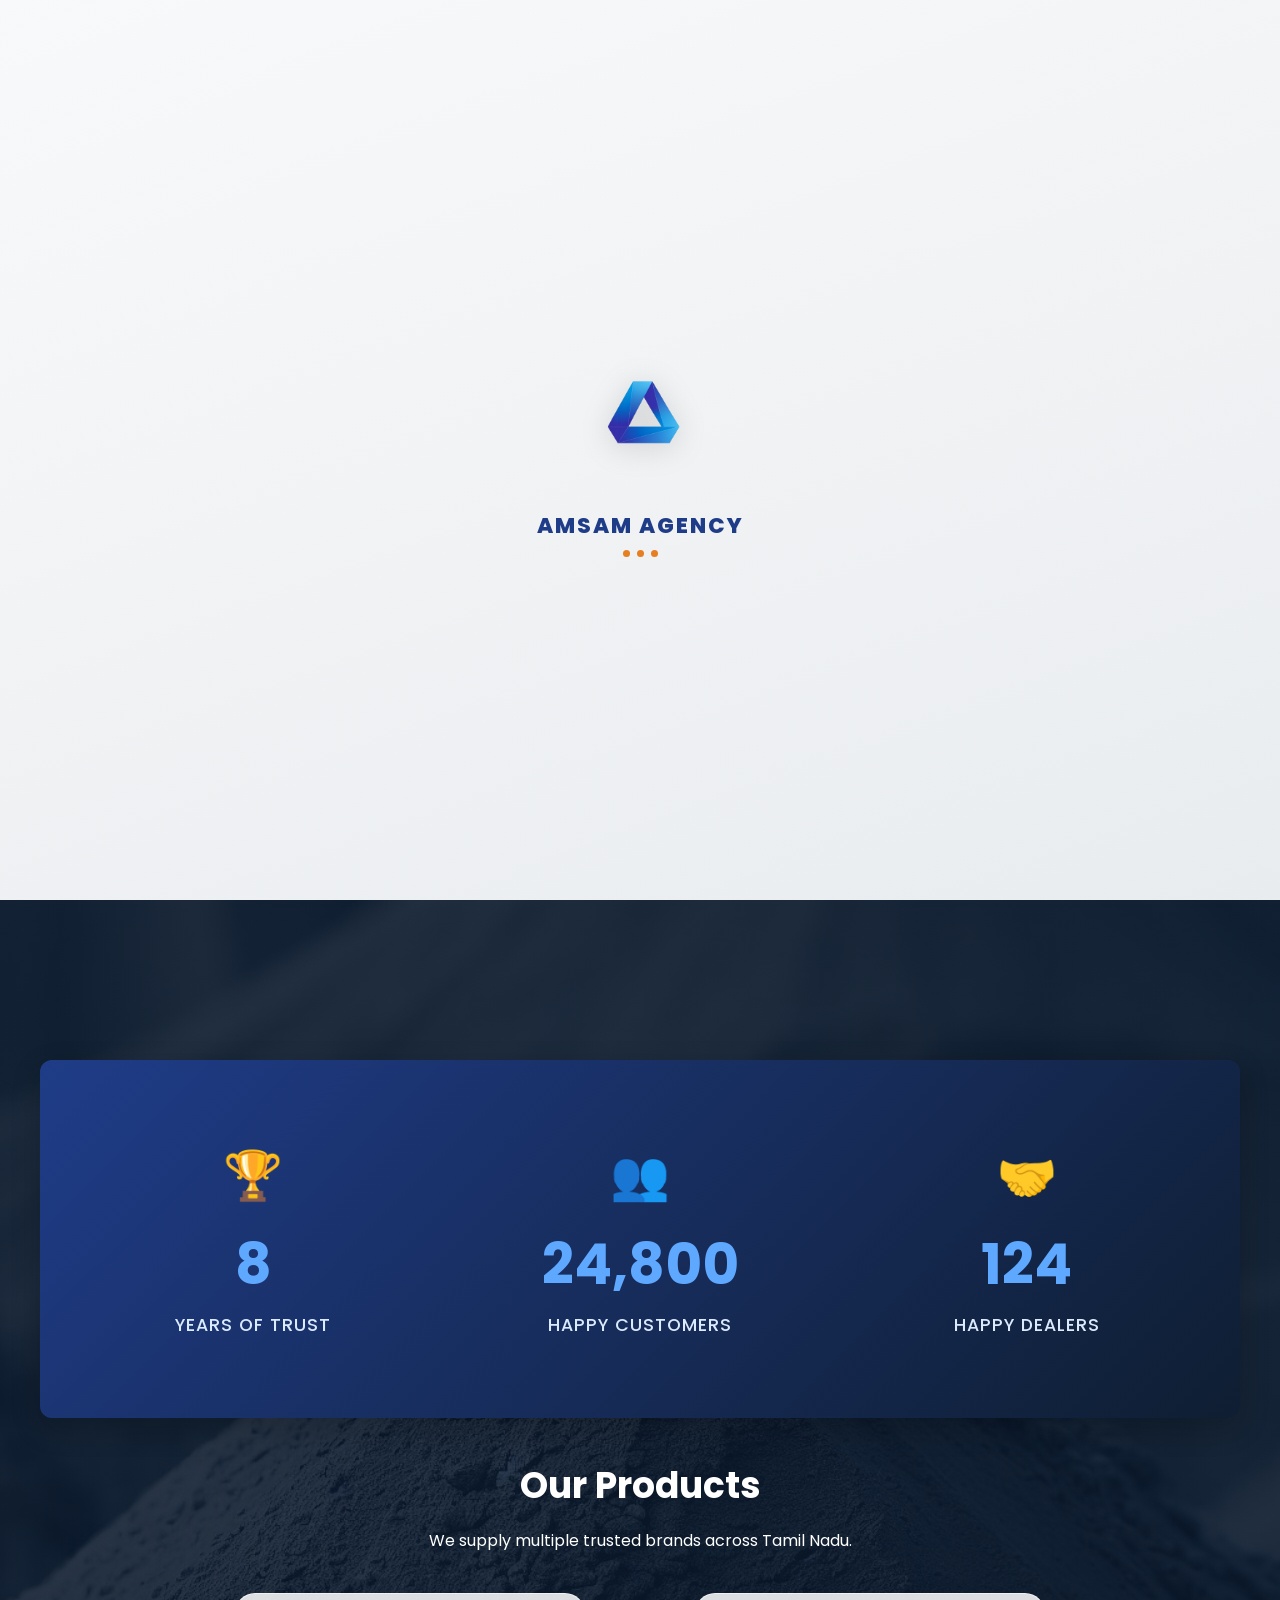
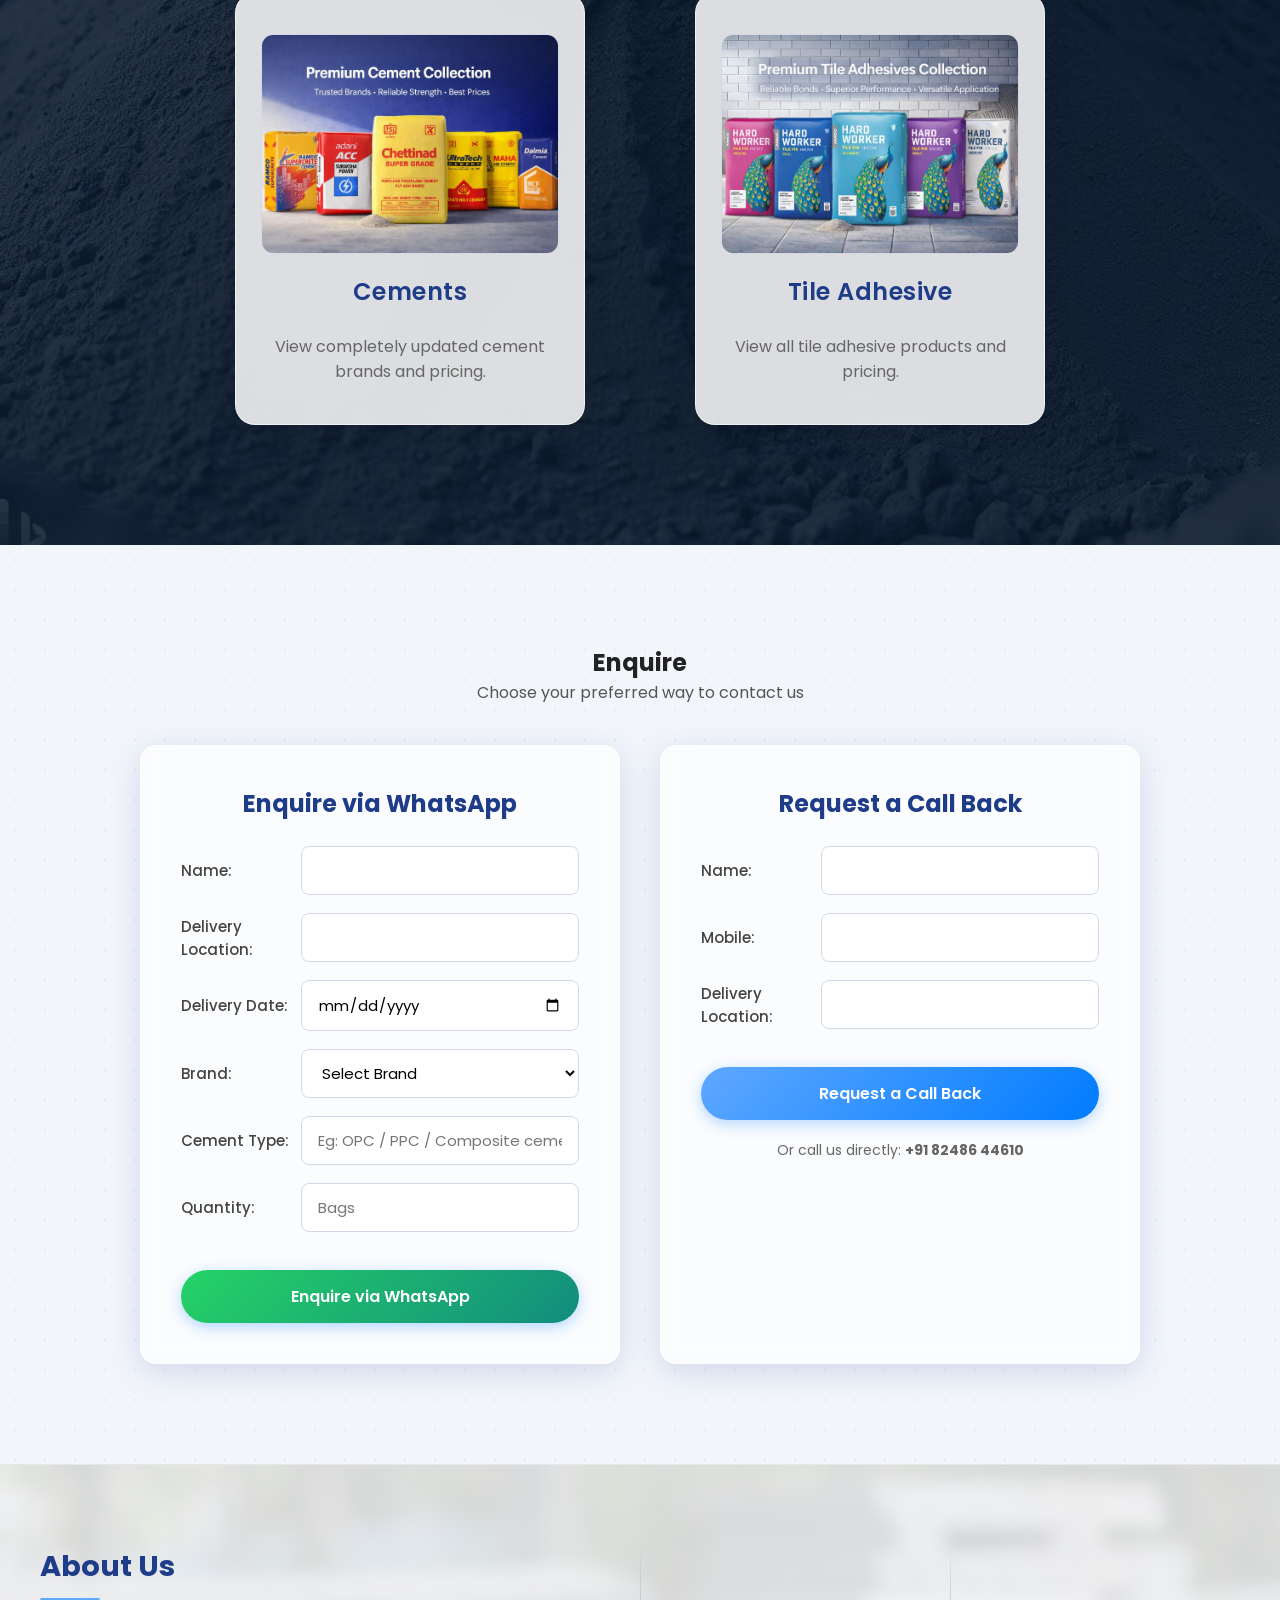
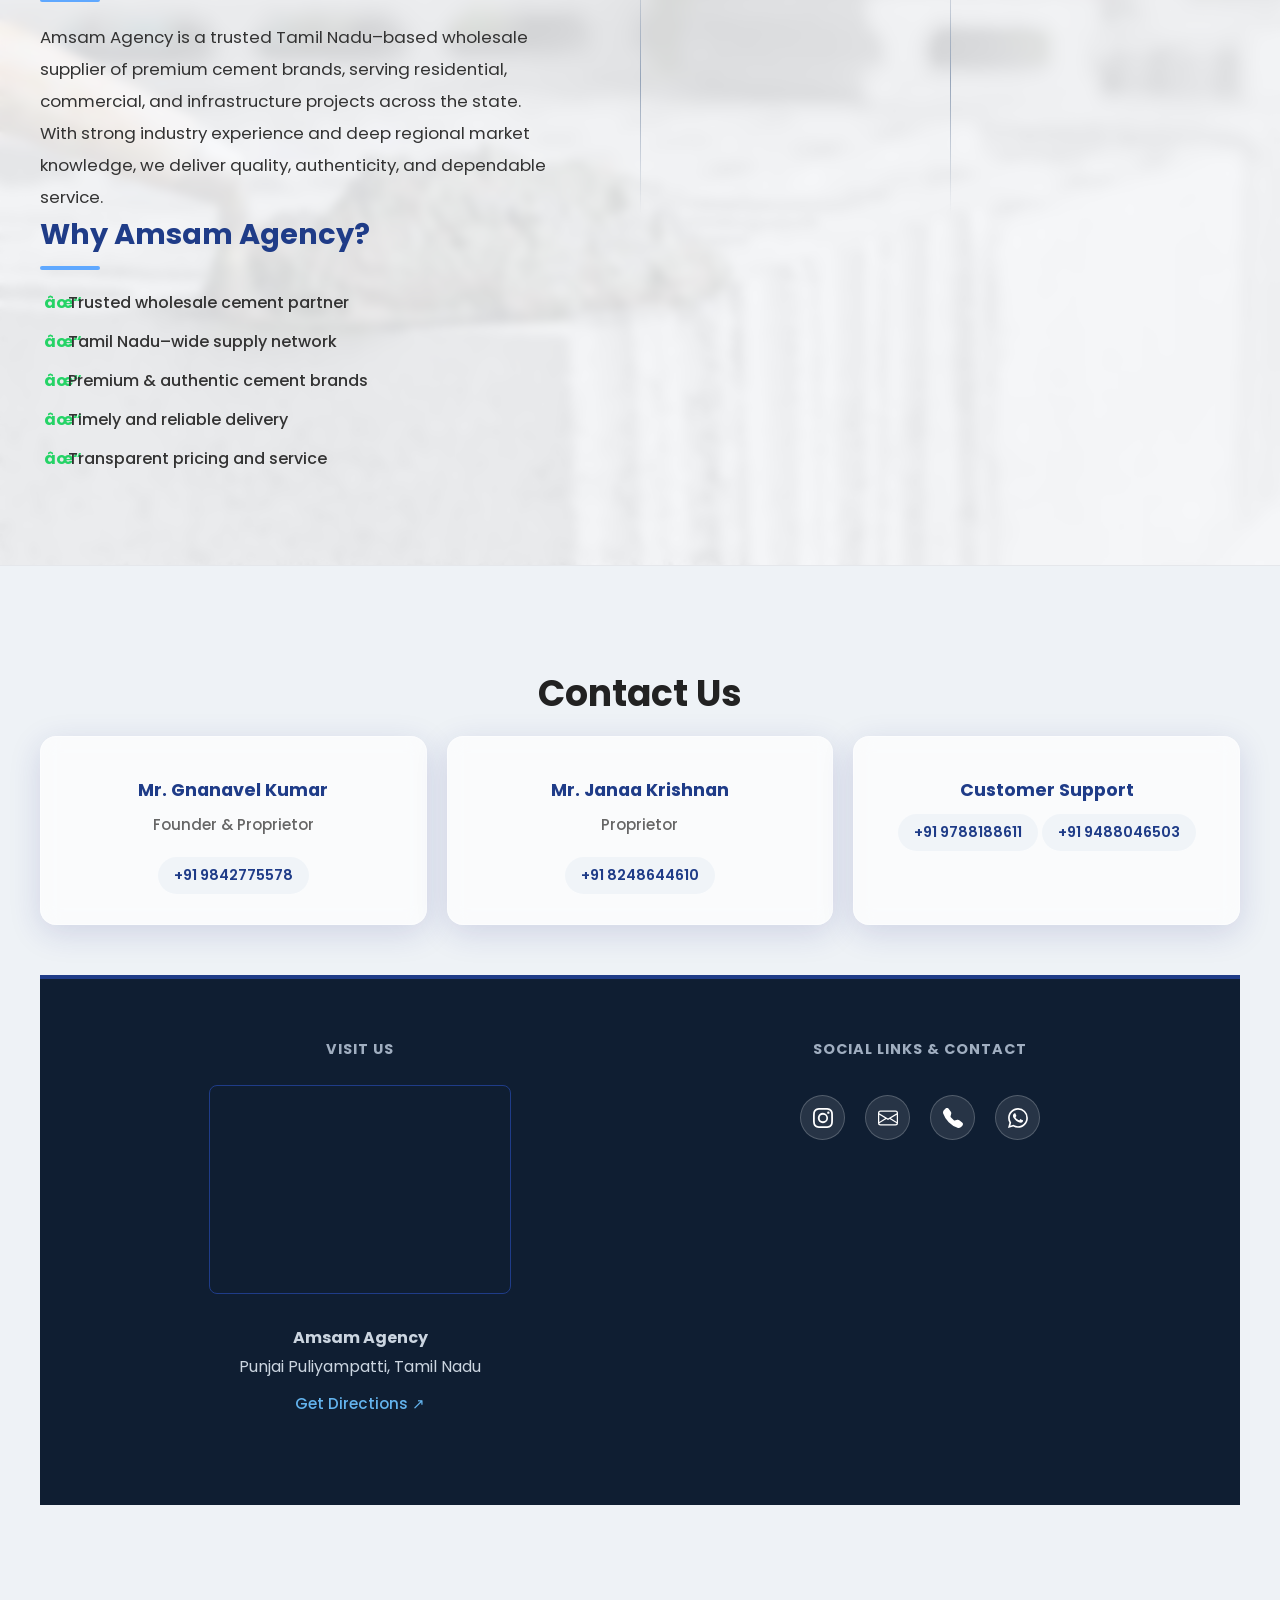
==== commit 9cd9baf1: "Bug fixing" ====
--- a/index.html
+++ b/index.html
@@ -1,479 +1,999 @@
-<!doctype html>
-<html lang="en">
-
-<head>
-  <meta charset="UTF-8" />
-  <meta name="viewport" content="width=device-width, initial-scale=1.0" />
-  <title>Amsam Agency</title>
-  <link rel="icon" type="image/png" href="Images/Amsam_favicon_192.png" />
-  <link rel="stylesheet" href="styles.css" />
-  <link rel="preconnect" href="https://fonts.googleapis.com/" />
-  <link rel="preconnect" href="https://fonts.gstatic.com/" crossorigin />
-  <link href="https://fonts.googleapis.com/css2?family=Poppins:wght@300;400;500;600;700&display=swap"
-    rel="stylesheet" />
-</head>
-
-<body>
-  <!-- HEADER -->
-  <header class="main-header">
-    <!-- LOGO → HOME -->
-    <a href="#hero" class="logo-link">
-      <div class="logo-area">
-        <img src="Images/Amsam_logo_transparent.png" alt="Amsam Agency Logo" class="agency-logo" />
-        <span class="agency-name">Amsam Agency</span>
-      </div>
-    </a>
-
-    <div class="hamburger" id="hamburger">
-      <span></span>
-      <span></span>
-      <span></span>
-    </div>
-
-    <nav id="nav">
-      <ul>
-        <li><a href="index.html">Home</a></li>
-        <li class="nav-dropdown">
-          <a href="#product-list">Products
-            <span class="nav-arrow" style="
-                  padding: 10px;
-                  margin: -10px 0 -10px 4px;
-                  pointer-events: auto;
-                ">▼</span></a>
-          <ul class="dropdown-menu">
-            <li><a href="cements.html">Cements</a></li>
-            <li><a href="tile-adhesive.html">Tile Adhesive</a></li>
-          </ul>
-        </li>
-        <li><a href="#enquire">Enquire</a></li>
-        <li><a href="#about">About Us</a></li>
-        <li><a href="#contact">Contact</a></li>
-      </ul>
-    </nav>
-  </header>
-
-  <!-- HERO -->
-  <section id="hero" class="parallax">
-    <div class="hero-content animate-on-scroll">
-      <img src="Images/Amsam_logo_transparent.png" alt="Amsam Agency" class="hero-logo" />
-      <h1>Amsam Agency</h1>
-      <p class="hero-tagline">Cement Wholesaler</p>
-      <p class="hero-subtext">
-        Your Reliable Wholesale Partner for Premium Cement Across Tamil Nadu’s
-        Construction Segments.
-      </p>
-      <a href="#enquire" class="btn">
-        <svg xmlns="http://www.w3.org/2000/svg" width="20" height="20" fill="currentColor" viewBox="0 0 16 16"
-          style="margin-right: 8px; vertical-align: text-bottom">
-          <path
-            d="M13.601 2.326A7.854 7.854 0 0 0 7.994 0C3.627 0 .068 3.558.064 7.926c0 1.399.366 2.76 1.057 3.965L0 16l4.204-1.102a7.933 7.933 0 0 0 3.79.965h.004c4.368 0 7.926-3.558 7.93-7.93A7.898 7.898 0 0 0 13.6 2.326zM7.994 14.521a6.573 6.573 0 0 1-3.356-.92l-.24-.144-2.494.654.666-2.433-.156-.251a6.56 6.56 0 0 1-1.007-3.505c0-3.626 2.957-6.584 6.591-6.584a6.56 6.56 0 0 1 4.66 1.931 6.557 6.557 0 0 1 1.928 4.66c-.004 3.639-2.961 6.592-6.592 6.592zm3.615-4.934c-.197-.099-1.17-.578-1.353-.646-.182-.065-.315-.099-.445.099-.133.197-.513.646-.627.775-.114.133-.232.148-.43.05-.197-.1-.836-.308-1.592-.985-.59-.525-.985-1.175-1.103-1.372-.114-.198-.011-.304.088-.403.087-.088.197-.232.296-.346.1-.114.133-.198.198-.33.065-.134.034-.248-.015-.347-.05-.099-.445-1.076-.612-1.47-.16-.389-.323-.335-.445-.34-.114-.007-.247-.007-.38-.007a.729.729 0 0 0-.529.247c-.182.198-.691.677-.691 1.654 0 .977.71 1.916.81 2.049.098.133 1.394 2.132 3.383 2.992.47.205.84.326 1.129.418.475.152.904.129 1.246.08.38-.058 1.171-.48 1.338-.943.164-.464.164-.86.114-.943-.049-.084-.182-.133-.38-.232z" />
-        </svg>
-        Enquire via WhatsApp
-      </a>
-    </div>
-  </section>
-
-  <!-- PRODUCTS -->
-  <section id="products" class="parallax content-section">
-    <!-- ACHIEVEMENTS STRIP -->
-    <div class="achievements-container animate-on-scroll">
-      <div class="achievement-item">
-        <div class="achieve-icon">🏆</div>
-        <div class="achieve-number" data-target="30">0</div>
-        <div class="achieve-text">Years of Trust</div>
-      </div>
-      <div class="achievement-item">
-        <div class="achieve-icon">👥</div>
-        <div class="achieve-number" data-target="100000">0</div>
-        <div class="achieve-text">Happy Customers</div>
-      </div>
-      <div class="achievement-item">
-        <div class="achieve-icon">🤝</div>
-        <div class="achieve-number" data-target="500">0</div>
-        <div class="achieve-text">Happy Dealers</div>
-      </div>
-    </div>
-
-    <div id="product-list" class="animate-on-scroll">
-      <h2>Our Products</h2>
-      <p>We supply multiple trusted brands across Tamil Nadu.</p>
-    </div>
-
-    <div class="products-grid" style="
-          grid-template-columns: repeat(auto-fit, minmax(300px, 1fr));
-          margin-top: 40px;
-          gap: 40px;
-          max-width: 900px;
-          margin-left: auto;
-          margin-right: auto;
-        ">
-      <a href="cements.html" class="counter-box">
-        <div style="
-              width: 100%;
-              height: 220px;
-              background: #fff;
-              border-radius: 12px;
-              margin-bottom: 20px;
-              display: flex;
-              align-items: center;
-              justify-content: center;
-              overflow: hidden;
-              border: 1px solid #d1d9e6;
-              box-shadow: inset 0 2px 4px rgba(0, 0, 0, 0.05);
-            ">
-          <img src="Images/Cements_Menu.jpeg" alt="Cements" style="width: 100%; height: 100%; object-fit: cover" />
-        </div>
-        <!-- <img src="Images/cements_category.jpg" alt="Cements" class="brand-logo" style="max-height:140px; margin-bottom: 15px; width: auto;"> -->
-        <h2 style="font-size: 1.5rem; color: #1f3c88">Cements</h2>
-        <p style="margin-top: 10px; color: #666; font-size: 1rem">
-          View completely updated cement brands and pricing.
-        </p>
-      </a>
-
-      <a href="tile-adhesive.html" class="counter-box">
-        <div style="
-              width: 100%;
-              height: 220px;
-              background: #fff;
-              border-radius: 12px;
-              margin-bottom: 20px;
-              display: flex;
-              align-items: center;
-              justify-content: center;
-              overflow: hidden;
-              border: 1px solid #d1d9e6;
-              box-shadow: inset 0 2px 4px rgba(0, 0, 0, 0.05);
-            ">
-          <img src="Images/Tile_Adhesive_Menu.jpeg" alt="Tile Adhesive"
-            style="width: 100%; height: 100%; object-fit: cover" />
-        </div>
-        <!-- <img src="Images/adhesive_category.jpg" alt="Tile Adhesive" class="brand-logo" style="max-height:140px; margin-bottom: 15px; width: auto;"> -->
-        <h2 style="font-size: 1.5rem; color: #1f3c88">Tile Adhesive</h2>
-        <p style="margin-top: 10px; color: #666; font-size: 1rem">
-          View all tile adhesive products and pricing.
-        </p>
-      </a>
-    </div>
-  </section>
-
-  <!--  
-<section id="enquire" class="enquire-section">
-    <h2>Enquire</h2>
-    <p class="helper-text">Choose your preferred way to contact us</p>
-
-    <div class="enquire-grid">
-
-        
-        <div class="enquire-box">
-            <h3>Enquire via WhatsApp</h3>
-
-            <form id="whatsappForm">
-                <input type="text" id="name" placeholder="Your Name" required>
-                <input type="text" id="address" placeholder="Delivery Address" required>
-                <div class="date-wrapper">
-                    <span class="date-placeholder">Delivery Date</span>
-                    <input type="date" id="date" required>
-                </div>
-
-
-
-                <select id="brand" required>
-                    <option value="">Select Brand</option>
-                    <option>Chettinad</option>
-                    <option>ACC</option>
-                    <option>UltraTech</option>
-                    <option>Ramco</option>
-                    <option>Dalmia</option>
-                </select>
-
-                <input type="text" id="type" placeholder="Cement Type (OPC / PPC)" required>
-                <input type="number" id="quantity" placeholder="Quantity (Bags)" required>
-                <!-- <input type="number" id="mobile" placeholder="Your Number" required> 
-                <button type="submit" class="btn whatsapp-btn">
-                    Send via WhatsApp
-                </button>
-            </form>
-        </div>
-
-        <!-- CALL BACK 
-        <div class="enquire-box">
-            <h3>Request a Call Back</h3>
-              
-            <form id="callbackForm">
-              <input type="text" id="cb-name" placeholder="Your Name" required>
-              <input type="tel" id="cb-phone" placeholder="Mobile Number" required>
-              <button type="submit" class="btn call-btn">Request Call Back</button>
-            </form>
-
-
-            <p class="small-text">
-                Or call us directly: <strong>+91 82486 44610</strong>
-            </p>
-        </div>
-
-    </div>
-</section>
--->
-
-  <section id="enquire" class="enquire-section">
-    <h2>Enquire</h2>
-    <p class="helper-text">Choose your preferred way to contact us</p>
-
-    <div class="enquire-grid">
-      <!-- WHATSAPP ENQUIRY -->
-      <div class="enquire-box animate-on-scroll delay-1">
-        <h3>Enquire via WhatsApp</h3>
-
-        <form id="whatsappForm">
-          <div class="form-row">
-            <label for="name">Name:</label>
-            <input type="text" id="name" required />
-          </div>
-
-          <div class="form-row">
-            <label for="address">Delivery Location:</label>
-            <input type="text" id="address" required />
-          </div>
-
-          <div class="form-row">
-            <label for="date">Delivery Date:</label>
-            <input type="date" id="date" required />
-          </div>
-
-          <div class="form-row">
-            <label for="brand">Brand:</label>
-            <select id="brand" required>
-              <option value="">Select Brand</option>
-              <option>Chettinad</option>
-              <option>ACC</option>
-              <option>UltraTech</option>
-              <option>Ramco</option>
-              <option>Dalmia</option>
-            </select>
-          </div>
-
-          <div class="form-row">
-            <label for="type">Cement Type:</label>
-            <input type="text" id="type" placeholder="Eg: OPC / PPC / Composite cement" required />
-          </div>
-
-          <div class="form-row">
-            <label for="quantity">Quantity:</label>
-            <input type="number" id="quantity" placeholder="Bags" required />
-          </div>
-
-          <button type="submit" class="btn whatsapp-btn">
-            Enquire via WhatsApp
-          </button>
-        </form>
-      </div>
-
-      <!-- CALL BACK -->
-      <div class="enquire-box animate-on-scroll delay-2">
-        <h3>Request a Call Back</h3>
-
-        <form id="callbackForm">
-          <div class="form-row">
-            <label for="cb-name">Name:</label>
-            <input type="text" id="cb-name" required />
-          </div>
-
-          <div class="form-row">
-            <label for="cb-phone">Mobile:</label>
-            <input type="tel" id="cb-phone" required />
-          </div>
-
-          <div class="form-row">
-            <label for="cb-location">Delivery Location:</label>
-            <input type="text" id="cb-location" required />
-          </div>
-
-          <button type="submit" class="btn call-btn">
-            Request a Call Back
-          </button>
-        </form>
-
-        <p class="small-text">
-          Or call us directly: <strong>+91 82486 44610</strong>
-        </p>
-      </div>
-    </div>
-  </section>
-
-  <!-- ABOUT -->
-  <section id="about" class="about">
-    <div class="about-block animate-on-scroll">
-      <h3>About Us</h3>
-      <p>
-        Amsam Agency is a trusted Tamil Nadu–based wholesale supplier of
-        premium cement brands, serving residential, commercial, and
-        infrastructure projects across the state. With strong industry
-        experience and deep regional market knowledge, we deliver quality,
-        authenticity, and dependable service.
-      </p>
-    </div>
-
-    <div class="divider"></div>
-
-    <div class="divider"></div>
-
-    <div class="why-block animate-on-scroll delay-1">
-      <h3>Why Amsam Agency?</h3>
-      <ul>
-        <li>Trusted wholesale cement partner</li>
-        <li>Tamil Nadu–wide supply network</li>
-        <li>Premium & authentic cement brands</li>
-        <li>Timely and reliable delivery</li>
-        <li>Transparent pricing and service</li>
-      </ul>
-    </div>
-  </section>
-
-  <!-- SUPPLY NETWORK -->
-
-  <!-- CONTACT -->
-  <section id="contact" class="contact-section">
-    <h2 class="contact-title">Contact Us</h2>
-
-    <div class="contact-grid">
-      <div class="contact-box animate-on-scroll">
-        <p class="name">Mr. Gnanavel Kumar</p>
-        <p class="role">Founder & Proprietor</p>
-        <a href="tel:+919488046503">+91 9842775578</a>
-      </div>
-
-      <div class="contact-box animate-on-scroll delay-1">
-        <p class="name">Mr. Janaa Krishnan</p>
-        <p class="role">Proprietor</p>
-        <a href="tel:+918248644610">+91 8248644610</a>
-      </div>
-
-      <div class="contact-box animate-on-scroll delay-2">
-        <p class="name">Customer Support</p>
-        <a href="tel:+919788188611">+91 9788188611</a>
-        <a href="tel:+919488046503">+91 9488046503</a>
-      </div>
-    </div>
-
-    <!-- CONNECT & SOCIAL (Dark Footer Style) -->
-    <div class="footer-layout animate-on-scroll">
-      <div class="footer-col left-col">
-        <h4 class="footer-heading">VISIT US</h4>
-
-        <!-- Medium Map Box -->
-        <div class="footer-map-wrapper" style="
-              margin-bottom: 20px;
-              border-radius: 8px;
-              overflow: hidden;
-              border: 1px solid #1f3c88;
-            ">
-          <iframe src="https://maps.google.com/maps?q=11.3507635,77.1679423&z=15&output=embed" width="100%" height="200"
-            style="border: 0" allowfullscreen="" loading="lazy">
-          </iframe>
-        </div>
-
-        <p class="footer-address">
-          <strong>Amsam Agency</strong><br />
-          Punjai Puliyampatti, Tamil Nadu
-        </p>
-        <a href="https://maps.google.com/maps?q=11.3507635,77.1679423&z=15&output=embed" target="_blank"
-          class="footer-link">
-          Get Directions ↗
-        </a>
-      </div>
-
-      <div class="footer-col right-col">
-        <h4 class="footer-heading">SOCIAL LINKS & CONTACT</h4>
-
-        <div class="social-icons-row">
-          <!-- Instagram -->
-          <a href="https://instagram.com/amsam_agency" target="_blank" class="social-icon-btn instagram"
-            aria-label="Instagram">
-            <svg xmlns="http://www.w3.org/2000/svg" width="22" height="22" fill="currentColor" viewBox="0 0 16 16">
-              <path
-                d="M8 0C5.829 0 5.556.01 4.703.048 3.85.088 3.269.222 2.76.42a3.917 3.917 0 0 0-1.417.923A3.927 3.927 0 0 0 .42 2.76C.222 3.268.087 3.85.048 4.7.01 5.555 0 5.827 0 8.001c0 2.172.01 2.444.048 3.297.04.852.174 1.433.372 1.942.205.526.478.972.923 1.417.444.445.89.719 1.416.923.51.198 1.09.333 1.942.372C5.555 15.99 5.827 16 8 16s2.444-.01 3.298-.048c.851-.04 1.434-.174 1.943-.372a3.916 3.916 0 0 0 1.416-.923c.445-.445.718-.891.923-1.417.197-.509.332-1.09.372-1.942C15.99 10.445 16 10.173 16 8s-.01-2.445-.048-3.299c-.04-.851-.175-1.433-.372-1.941a3.926 3.926 0 0 0-.923-1.417A3.911 3.911 0 0 0 13.24.42c-.51-.198-1.092-.333-1.943-.372C10.443.01 10.172 0 7.998 0h.003zm-.717 1.442h.718c2.136 0 2.389.007 3.232.046.78.035 1.204.166 1.486.275.373.145.64.319.92.599.28.28.453.546.598.92.11.281.24.705.275 1.485.039.843.047 1.096.047 3.231s-.008 2.389-.047 3.232c-.035.78-.166 1.203-.275 1.485a2.47 2.47 0 0 1-.599.919c-.28.28-.546.453-.92.598-.28.11-.704.24-1.485.276-.843.038-1.096.047-3.232.047s-2.39-.009-3.233-.047c-.78-.036-1.203-.166-1.485-.276a2.478 2.478 0 0 1-.92-.598 2.48 2.48 0 0 1-.6-.92c-.109-.281-.24-.705-.275-1.485-.038-.843-.046-1.096-.046-3.233 0-2.136.008-2.388.046-3.231.036-.78.166-1.204.276-1.486.145-.373.319-.64.599-.92.28-.28.546-.453.92-.598.282-.11.705-.24 1.485-.276.738-.034 1.024-.044 2.515-.045v.002zm4.988 1.328a.96.96 0 1 0 0 1.92.96.96 0 0 0 0-1.92zm-4.27 1.122a4.109 4.109 0 1 0 0 8.217 4.109 4.109 0 0 0 0-8.217zm0 1.441a2.667 2.667 0 1 1 0 5.334 2.667 2.667 0 0 1 0-5.334z" />
-            </svg>
-          </a>
-
-          <!-- Email -->
-          <a href="mailto:jvtraders961@gmail.com" class="social-icon-btn email" aria-label="Email">
-            <svg xmlns="http://www.w3.org/2000/svg" width="22" height="22" fill="currentColor" viewBox="0 0 16 16">
-              <path
-                d="M0 4a2 2 0 0 1 2-2h12a2 2 0 0 1 2 2v8a2 2 0 0 1-2 2H2a2 2 0 0 1-2-2V4Zm2-1a1 1 0 0 0-1 1v.217l7 4.2 7-4.2V4a1 1 0 0 0-1-1H2Zm13 2.383-4.708 2.825L15 11.105V5.383Zm-.034 6.876-5.64-3.471L8 9.583l-1.326-.795-5.64 3.47A1 1 0 0 0 2 13h12a1 1 0 0 0 .966-.741ZM1 11.105l4.708-2.897L1 5.383v5.722Z" />
-            </svg>
-          </a>
-
-          <!-- Phone -->
-          <a href="tel:+918248644610" class="social-icon-btn phone" aria-label="Phone">
-            <svg xmlns="http://www.w3.org/2000/svg" width="22" height="22" fill="currentColor" viewBox="0 0 16 16">
-              <path fill-rule="evenodd"
-                d="M1.885.511a1.745 1.745 0 0 1 2.61.163L6.29 2.98c.329.423.445.974.315 1.494l-.547 2.19a.678.678 0 0 0 .178.643l2.457 2.457a.678.678 0 0 0 .644.178l2.189-.547a1.745 1.745 0 0 1 1.494.315l2.306 1.794c.829.645.905 1.87.163 2.611l-1.034 1.034c-.74.74-1.846 1.065-2.877.702a18.634 18.634 0 0 1-7.01-4.42 18.634 18.634 0 0 1-4.42-7.009c-.362-1.03-.037-2.137.703-2.877L1.885.511z" />
-            </svg>
-          </a>
-
-          <!-- WhatsApp -->
-          <a href="https://wa.me/918248644610" target="_blank" class="social-icon-btn whatsapp" aria-label="WhatsApp">
-            <svg xmlns="http://www.w3.org/2000/svg" width="22" height="22" fill="currentColor" viewBox="0 0 16 16">
-              <path
-                d="M13.601 2.326A7.854 7.854 0 0 0 7.994 0C3.627 0 .068 3.558.064 7.926c0 1.399.366 2.76 1.057 3.965L0 16l4.204-1.102a7.933 7.933 0 0 0 3.79.965h.004c4.368 0 7.926-3.558 7.93-7.93A7.898 7.898 0 0 0 13.6 2.326zM7.994 14.521a6.573 6.573 0 0 1-3.356-.92l-.24-.144-2.494.654.666-2.433-.156-.251a6.56 6.56 0 0 1-1.007-3.505c0-3.626 2.957-6.584 6.591-6.584a6.56 6.56 0 0 1 4.66 1.931 6.557 6.557 0 0 1 1.928 4.66c-.004 3.639-2.961 6.592-6.592 6.592zm3.615-4.934c-.197-.099-1.17-.578-1.353-.646-.182-.065-.315-.099-.445.099-.133.197-.513.646-.627.775-.114.133-.232.148-.43.05-.197-.1-.836-.308-1.592-.985-.59-.525-.985-1.175-1.103-1.372-.114-.198-.011-.304.088-.403.087-.088.197-.232.296-.346.1-.114.133-.198.198-.33.065-.134.034-.248-.015-.347-.05-.099-.445-1.076-.612-1.47-.16-.389-.323-.335-.445-.34-.114-.007-.247-.007-.38-.007a.729.729 0 0 0-.529.247c-.182.198-.691.677-.691 1.654 0 .977.71 1.916.81 2.049.098.133 1.394 2.132 3.383 2.992.47.205.84.326 1.129.418.475.152.904.129 1.246.08.38-.058 1.171-.48 1.338-.943.164-.464.164-.86.114-.943-.049-.084-.182-.133-.38-.232z" />
-            </svg>
-          </a>
-        </div>
-      </div>
-    </div>
-  </section>
-
-  <!-- FLOATING WHATSAPP BUTTON -->
-  <a href="https://wa.me/918248644610?text=Hello%20Amsam%20Agency,%20I%20have%20an%20enquiry." class="float-whatsapp"
-    target="_blank">
-    <svg xmlns="http://www.w3.org/2000/svg" width="30" height="30" fill="currentColor" viewBox="0 0 16 16">
-      <path
-        d="M13.601 2.326A7.854 7.854 0 0 0 7.994 0C3.627 0 .068 3.558.064 7.926c0 1.399.366 2.76 1.057 3.965L0 16l4.204-1.102a7.933 7.933 0 0 0 3.79.965h.004c4.368 0 7.926-3.558 7.93-7.93A7.898 7.898 0 0 0 13.6 2.326zM7.994 14.521a6.573 6.573 0 0 1-3.356-.92l-.24-.144-2.494.654.666-2.433-.156-.251a6.56 6.56 0 0 1-1.007-3.505c0-3.626 2.957-6.584 6.591-6.584a6.56 6.56 0 0 1 4.66 1.931 6.557 6.557 0 0 1 1.928 4.66c-.004 3.639-2.961 6.592-6.592 6.592zm3.615-4.934c-.197-.099-1.17-.578-1.353-.646-.182-.065-.315-.099-.445.099-.133.197-.513.646-.627.775-.114.133-.232.148-.43.05-.197-.1-.836-.308-1.592-.985-.59-.525-.985-1.175-1.103-1.372-.114-.198-.011-.304.088-.403.087-.088.197-.232.296-.346.1-.114.133-.198.198-.33.065-.134.034-.248-.015-.347-.05-.099-.445-1.076-.612-1.47-.16-.389-.323-.335-.445-.34-.114-.007-.247-.007-.38-.007a.729.729 0 0 0-.529.247c-.182.198-.691.677-.691 1.654 0 .977.71 1.916.81 2.049.098.133 1.394 2.132 3.383 2.992.47.205.84.326 1.129.418.475.152.904.129 1.246.08.38-.058 1.171-.48 1.338-.943.164-.464.164-.86.114-.943-.049-.084-.182-.133-.38-.232z" />
-    </svg>
-  </a>
-
-  <footer>© 2026 Amsam Agency. All rights reserved.</footer>
-  <!-- PRODUCT DETAIL MODAL -->
-  <div id="productModal" class="product-modal">
-    <div class="modal-content">
-      <span class="close-modal">&times;</span>
-
-      <div class="modal-header">
-        <img src="" alt="Brand Logo" id="modalLogo" class="modal-brand-logo" />
-        <h2 id="modalTitle">Brand Name</h2>
-        <p id="modalDesc">Brand description goes here.</p>
-      </div>
-
-      <div class="modal-body">
-        <h3>Current Prices</h3>
-        <div class="price-table-container">
-          <table class="price-table">
-            <thead>
-              <tr>
-                <th>Type</th>
-                <th>Price (per bag)</th>
-                <th>Order</th>
-              </tr>
-            </thead>
-            <tbody id="priceTableBody">
-              <!-- Populated by JS -->
-            </tbody>
-          </table>
-        </div>
-
-        <div class="modal-actions">
-          <p class="bulk-text">
-            Need bulk quantity? Contact us for special rates.
-          </p>
-          <button class="btn whatsapp-btn" id="modalEnquireBtn">
-            Enquire General
-          </button>
-        </div>
-      </div>
-    </div>
-  </div>
-
-  <script src="script.js"></script>
-</body>
-
+﻿<!doctype html>+
+<html lang="en">+
++
+<head>+
+  <meta charset="UTF-8" />+
+  <meta name="viewport" content="width=device-width, initial-scale=1.0" />+
+  <title>Amsam Agency</title>+
+  <link rel="icon" type="image/png" href="Images/Amsam_favicon_192.png" />+
+  <link rel="stylesheet" href="styles.css" />+
+  <link rel="preconnect" href="https://fonts.googleapis.com/" />+
+  <link rel="preconnect" href="https://fonts.gstatic.com/" crossorigin />+
+  <link href="https://fonts.googleapis.com/css2?family=Poppins:wght@300;400;500;600;700&display=swap"+
+    rel="stylesheet" />+
+</head>+
++
+<body>+
+  <!-- ===== PAGE LOADER ===== -->+
+  <div id="page-loader">+
+    <div class="loader-scene logo-scene">+
+      <div class="logo-reveal-container">+
+        <!-- Sketch/Blueprint version -->+
+        <img src="Images/Amsam_logo_transparent.png" class="logo-ghost" alt="Amsam Blueprint" />+
+        +
+        <!-- Full colored version revealed over time -->+
+        <div class="logo-colored-wrapper">+
+          <img src="Images/Amsam_logo_transparent.png" class="logo-colored" alt="Amsam Final Logo" />+
+        </div>+
++
+        <!-- The creating laser line -->+
+        <div class="scanner-line"></div>+
+      </div>+
+    </div>+
+    <p class="loader-brand">Amsam Agency</p>+
+    <div class="loader-dots"><span></span><span></span><span></span></div>+
+  </div>+
+  <!-- ===== END LOADER ===== -->+
++
+  <!-- HEADER -->+
+  <header class="main-header">+
+    <!-- LOGO → HOME -->+
+    <a href="#hero" class="logo-link">+
+      <div class="logo-area">+
+        <img src="Images/Amsam_logo_transparent.png" alt="Amsam Agency Logo" class="agency-logo" />+
+        <span class="agency-name">Amsam Agency</span>+
+      </div>+
+    </a>+
++
+    <div class="hamburger" id="hamburger">+
+      <span></span>+
+      <span></span>+
+      <span></span>+
+    </div>+
++
+    <nav id="nav">+
+      <ul>+
+        <li><a href="index.html">Home</a></li>+
+        <li class="nav-dropdown">+
+          <a href="#product-list">Products+
+            <span class="nav-arrow" style="+
+                  padding: 10px;+
+                  margin: -10px 0 -10px 4px;+
+                  pointer-events: auto;+
+                ">▼</span></a>+
+          <ul class="dropdown-menu">+
+            <li><a href="cements.html">Cements</a></li>+
+            <li><a href="tile-adhesive.html">Tile Adhesive</a></li>+
+          </ul>+
+        </li>+
+        <li><a href="#enquire">Enquire</a></li>+
+        <li><a href="#about">About Us</a></li>+
+        <li><a href="#contact">Contact</a></li>+
+      </ul>+
+    </nav>+
+  </header>+
++
+  <!-- HERO -->+
+  <section id="hero" class="parallax">+
+    <div class="hero-content animate-on-scroll">+
+      <img src="Images/Amsam_logo_transparent.png" alt="Amsam Agency" class="hero-logo" />+
+      <h1>Amsam Agency</h1>+
+      <p class="hero-tagline">Cement Wholesaler</p>+
+      <p class="hero-subtext">+
+        Your Reliable Wholesale Partner for Premium Cement Across Tamil Nadu’s+
+        Construction Segments.+
+      </p>+
+      <a href="#enquire" class="btn">+
+        <svg xmlns="http://www.w3.org/2000/svg" width="20" height="20" fill="currentColor" viewBox="0 0 16 16"+
+          style="margin-right: 8px; vertical-align: text-bottom">+
+          <path+
+            d="M13.601 2.326A7.854 7.854 0 0 0 7.994 0C3.627 0 .068 3.558.064 7.926c0 1.399.366 2.76 1.057 3.965L0 16l4.204-1.102a7.933 7.933 0 0 0 3.79.965h.004c4.368 0 7.926-3.558 7.93-7.93A7.898 7.898 0 0 0 13.6 2.326zM7.994 14.521a6.573 6.573 0 0 1-3.356-.92l-.24-.144-2.494.654.666-2.433-.156-.251a6.56 6.56 0 0 1-1.007-3.505c0-3.626 2.957-6.584 6.591-6.584a6.56 6.56 0 0 1 4.66 1.931 6.557 6.557 0 0 1 1.928 4.66c-.004 3.639-2.961 6.592-6.592 6.592zm3.615-4.934c-.197-.099-1.17-.578-1.353-.646-.182-.065-.315-.099-.445.099-.133.197-.513.646-.627.775-.114.133-.232.148-.43.05-.197-.1-.836-.308-1.592-.985-.59-.525-.985-1.175-1.103-1.372-.114-.198-.011-.304.088-.403.087-.088.197-.232.296-.346.1-.114.133-.198.198-.33.065-.134.034-.248-.015-.347-.05-.099-.445-1.076-.612-1.47-.16-.389-.323-.335-.445-.34-.114-.007-.247-.007-.38-.007a.729.729 0 0 0-.529.247c-.182.198-.691.677-.691 1.654 0 .977.71 1.916.81 2.049.098.133 1.394 2.132 3.383 2.992.47.205.84.326 1.129.418.475.152.904.129 1.246.08.38-.058 1.171-.48 1.338-.943.164-.464.164-.86.114-.943-.049-.084-.182-.133-.38-.232z" />+
+        </svg>+
+        Enquire via WhatsApp+
+      </a>+
+    </div>+
+  </section>+
++
+  <!-- PRODUCTS -->+
+  <section id="products" class="parallax content-section">+
+    <!-- ACHIEVEMENTS STRIP -->+
+    <div class="achievements-container animate-on-scroll">+
+      <div class="achievement-item">+
+        <div class="achieve-icon">🏆</div>+
+        <div class="achieve-number" data-target="30">0</div>+
+        <div class="achieve-text">Years of Trust</div>+
+      </div>+
+      <div class="achievement-item">+
+        <div class="achieve-icon">👥</div>+
+        <div class="achieve-number" data-target="100000">0</div>+
+        <div class="achieve-text">Happy Customers</div>+
+      </div>+
+      <div class="achievement-item">+
+        <div class="achieve-icon">🤝</div>+
+        <div class="achieve-number" data-target="500">0</div>+
+        <div class="achieve-text">Happy Dealers</div>+
+      </div>+
+    </div>+
++
+    <div id="product-list" class="animate-on-scroll">+
+      <h2>Our Products</h2>+
+      <p>We supply multiple trusted brands across Tamil Nadu.</p>+
+    </div>+
++
+    <div class="products-grid" style="+
+          grid-template-columns: repeat(auto-fit, minmax(300px, 1fr));+
+          margin-top: 40px;+
+          gap: 40px;+
+          max-width: 900px;+
+          margin-left: auto;+
+          margin-right: auto;+
+        ">+
+      <a href="cements.html" class="counter-box">+
+        <div style="+
+              width: 100%;+
+              height: 220px;+
+              background: #fff;+
+              border-radius: 12px;+
+              margin-bottom: 20px;+
+              display: flex;+
+              align-items: center;+
+              justify-content: center;+
+              overflow: hidden;+
+              border: 1px solid #d1d9e6;+
+              box-shadow: inset 0 2px 4px rgba(0, 0, 0, 0.05);+
+            ">+
+          <img src="Images/Cements_Menu.jpeg" alt="Cements" style="width: 100%; height: 100%; object-fit: cover" />+
+        </div>+
+        <!-- <img src="Images/cements_category.jpg" alt="Cements" class="brand-logo" style="max-height:140px; margin-bottom: 15px; width: auto;"> -->+
+        <h2 style="font-size: 1.5rem; color: #1f3c88">Cements</h2>+
+        <p style="margin-top: 10px; color: #666; font-size: 1rem">+
+          View completely updated cement brands and pricing.+
+        </p>+
+      </a>+
++
+      <a href="tile-adhesive.html" class="counter-box">+
+        <div style="+
+              width: 100%;+
+              height: 220px;+
+              background: #fff;+
+              border-radius: 12px;+
+              margin-bottom: 20px;+
+              display: flex;+
+              align-items: center;+
+              justify-content: center;+
+              overflow: hidden;+
+              border: 1px solid #d1d9e6;+
+              box-shadow: inset 0 2px 4px rgba(0, 0, 0, 0.05);+
+            ">+
+          <img src="Images/Tile_Adhesive_Menu.jpeg" alt="Tile Adhesive"+
+            style="width: 100%; height: 100%; object-fit: cover" />+
+        </div>+
+        <!-- <img src="Images/adhesive_category.jpg" alt="Tile Adhesive" class="brand-logo" style="max-height:140px; margin-bottom: 15px; width: auto;"> -->+
+        <h2 style="font-size: 1.5rem; color: #1f3c88">Tile Adhesive</h2>+
+        <p style="margin-top: 10px; color: #666; font-size: 1rem">+
+          View all tile adhesive products and pricing.+
+        </p>+
+      </a>+
+    </div>+
+  </section>+
++
+  <!--  +
+<section id="enquire" class="enquire-section">+
+    <h2>Enquire</h2>+
+    <p class="helper-text">Choose your preferred way to contact us</p>+
++
+    <div class="enquire-grid">+
++
+        +
+        <div class="enquire-box">+
+            <h3>Enquire via WhatsApp</h3>+
++
+            <form id="whatsappForm">+
+                <input type="text" id="name" placeholder="Your Name" required>+
+                <input type="text" id="address" placeholder="Delivery Address" required>+
+                <div class="date-wrapper">+
+                    <span class="date-placeholder">Delivery Date</span>+
+                    <input type="date" id="date" required>+
+                </div>+
++
++
++
+                <select id="brand" required>+
+                    <option value="">Select Brand</option>+
+                    <option>Chettinad</option>+
+                    <option>ACC</option>+
+                    <option>UltraTech</option>+
+                    <option>Ramco</option>+
+                    <option>Dalmia</option>+
+                </select>+
++
+                <input type="text" id="type" placeholder="Cement Type (OPC / PPC)" required>+
+                <input type="number" id="quantity" placeholder="Quantity (Bags)" required>+
+                <!-- <input type="number" id="mobile" placeholder="Your Number" required> +
+                <button type="submit" class="btn whatsapp-btn">+
+                    Send via WhatsApp+
+                </button>+
+            </form>+
+        </div>+
++
+        <!-- CALL BACK +
+        <div class="enquire-box">+
+            <h3>Request a Call Back</h3>+
+              +
+            <form id="callbackForm">+
+              <input type="text" id="cb-name" placeholder="Your Name" required>+
+              <input type="tel" id="cb-phone" placeholder="Mobile Number" required>+
+              <button type="submit" class="btn call-btn">Request Call Back</button>+
+            </form>+
++
++
+            <p class="small-text">+
+                Or call us directly: <strong>+91 82486 44610</strong>+
+            </p>+
+        </div>+
++
+    </div>+
+</section>+
+-->+
++
+  <section id="enquire" class="enquire-section">+
+    <h2>Enquire</h2>+
+    <p class="helper-text">Choose your preferred way to contact us</p>+
++
+    <div class="enquire-grid">+
+      <!-- WHATSAPP ENQUIRY -->+
+      <div class="enquire-box animate-on-scroll delay-1">+
+        <h3>Enquire via WhatsApp</h3>+
++
+        <form id="whatsappForm">+
+          <div class="form-row">+
+            <label for="name">Name:</label>+
+            <input type="text" id="name" required />+
+          </div>+
++
+          <div class="form-row">+
+            <label for="address">Delivery Location:</label>+
+            <input type="text" id="address" required />+
+          </div>+
++
+          <div class="form-row">+
+            <label for="date">Delivery Date:</label>+
+            <input type="date" id="date" required />+
+          </div>+
++
+          <div class="form-row">+
+            <label for="brand">Brand:</label>+
+            <select id="brand" required>+
+              <option value="">Select Brand</option>+
+              <option>Chettinad</option>+
+              <option>ACC</option>+
+              <option>UltraTech</option>+
+              <option>Ramco</option>+
+              <option>Dalmia</option>+
+            </select>+
+          </div>+
++
+          <div class="form-row">+
+            <label for="type">Cement Type:</label>+
+            <input type="text" id="type" placeholder="Eg: OPC / PPC / Composite cement" required />+
+          </div>+
++
+          <div class="form-row">+
+            <label for="quantity">Quantity:</label>+
+            <input type="number" id="quantity" placeholder="Bags" required />+
+          </div>+
++
+          <button type="submit" class="btn whatsapp-btn">+
+            Enquire via WhatsApp+
+          </button>+
+        </form>+
+      </div>+
++
+      <!-- CALL BACK -->+
+      <div class="enquire-box animate-on-scroll delay-2">+
+        <h3>Request a Call Back</h3>+
++
+        <form id="callbackForm">+
+          <div class="form-row">+
+            <label for="cb-name">Name:</label>+
+            <input type="text" id="cb-name" required />+
+          </div>+
++
+          <div class="form-row">+
+            <label for="cb-phone">Mobile:</label>+
+            <input type="tel" id="cb-phone" required />+
+          </div>+
++
+          <div class="form-row">+
+            <label for="cb-location">Delivery Location:</label>+
+            <input type="text" id="cb-location" required />+
+          </div>+
++
+          <button type="submit" class="btn call-btn">+
+            Request a Call Back+
+          </button>+
+        </form>+
++
+        <p class="small-text">+
+          Or call us directly: <strong>+91 82486 44610</strong>+
+        </p>+
+      </div>+
+    </div>+
+  </section>+
++
+  <!-- ABOUT -->+
+  <section id="about" class="about">+
+    <div class="about-block animate-on-scroll">+
+      <h3>About Us</h3>+
+      <p>+
+        Amsam Agency is a trusted Tamil Nadu–based wholesale supplier of+
+        premium cement brands, serving residential, commercial, and+
+        infrastructure projects across the state. With strong industry+
+        experience and deep regional market knowledge, we deliver quality,+
+        authenticity, and dependable service.+
+      </p>+
+    </div>+
++
+    <div class="divider"></div>+
++
+    <div class="divider"></div>+
++
+    <div class="why-block animate-on-scroll delay-1">+
+      <h3>Why Amsam Agency?</h3>+
+      <ul>+
+        <li>Trusted wholesale cement partner</li>+
+        <li>Tamil Nadu–wide supply network</li>+
+        <li>Premium & authentic cement brands</li>+
+        <li>Timely and reliable delivery</li>+
+        <li>Transparent pricing and service</li>+
+      </ul>+
+    </div>+
+  </section>+
++
+  <!-- SUPPLY NETWORK -->+
++
+  <!-- CONTACT -->+
+  <section id="contact" class="contact-section">+
+    <h2 class="contact-title">Contact Us</h2>+
++
+    <div class="contact-grid">+
+      <div class="contact-box animate-on-scroll">+
+        <p class="name">Mr. Gnanavel Kumar</p>+
+        <p class="role">Founder & Proprietor</p>+
+        <a href="tel:+919488046503">+91 9842775578</a>+
+      </div>+
++
+      <div class="contact-box animate-on-scroll delay-1">+
+        <p class="name">Mr. Janaa Krishnan</p>+
+        <p class="role">Proprietor</p>+
+        <a href="tel:+918248644610">+91 8248644610</a>+
+      </div>+
++
+      <div class="contact-box animate-on-scroll delay-2">+
+        <p class="name">Customer Support</p>+
+        <a href="tel:+919788188611">+91 9788188611</a>+
+        <a href="tel:+919488046503">+91 9488046503</a>+
+      </div>+
+    </div>+
++
+    <!-- CONNECT & SOCIAL (Dark Footer Style) -->+
+    <div class="footer-layout animate-on-scroll">+
+      <div class="footer-col left-col">+
+        <h4 class="footer-heading">VISIT US</h4>+
++
+        <!-- Medium Map Box -->+
+        <div class="footer-map-wrapper" style="+
+              margin-bottom: 20px;+
+              border-radius: 8px;+
+              overflow: hidden;+
+              border: 1px solid #1f3c88;+
+            ">+
+          <iframe src="https://maps.google.com/maps?q=11.3507635,77.1679423&z=15&output=embed" width="100%" height="200"+
+            style="border: 0" allowfullscreen="" loading="lazy">+
+          </iframe>+
+        </div>+
++
+        <p class="footer-address">+
+          <strong>Amsam Agency</strong><br />+
+          Punjai Puliyampatti, Tamil Nadu+
+        </p>+
+        <a href="https://maps.google.com/maps?q=11.3507635,77.1679423&z=15&output=embed" target="_blank"+
+          class="footer-link">+
+          Get Directions ↗+
+        </a>+
+      </div>+
++
+      <div class="footer-col right-col">+
+        <h4 class="footer-heading">SOCIAL LINKS & CONTACT</h4>+
++
+        <div class="social-icons-row">+
+          <!-- Instagram -->+
+          <a href="https://instagram.com/amsam_agency" target="_blank" class="social-icon-btn instagram"+
+            aria-label="Instagram">+
+            <svg xmlns="http://www.w3.org/2000/svg" width="22" height="22" fill="currentColor" viewBox="0 0 16 16">+
+              <path+
+                d="M8 0C5.829 0 5.556.01 4.703.048 3.85.088 3.269.222 2.76.42a3.917 3.917 0 0 0-1.417.923A3.927 3.927 0 0 0 .42 2.76C.222 3.268.087 3.85.048 4.7.01 5.555 0 5.827 0 8.001c0 2.172.01 2.444.048 3.297.04.852.174 1.433.372 1.942.205.526.478.972.923 1.417.444.445.89.719 1.416.923.51.198 1.09.333 1.942.372C5.555 15.99 5.827 16 8 16s2.444-.01 3.298-.048c.851-.04 1.434-.174 1.943-.372a3.916 3.916 0 0 0 1.416-.923c.445-.445.718-.891.923-1.417.197-.509.332-1.09.372-1.942C15.99 10.445 16 10.173 16 8s-.01-2.445-.048-3.299c-.04-.851-.175-1.433-.372-1.941a3.926 3.926 0 0 0-.923-1.417A3.911 3.911 0 0 0 13.24.42c-.51-.198-1.092-.333-1.943-.372C10.443.01 10.172 0 7.998 0h.003zm-.717 1.442h.718c2.136 0 2.389.007 3.232.046.78.035 1.204.166 1.486.275.373.145.64.319.92.599.28.28.453.546.598.92.11.281.24.705.275 1.485.039.843.047 1.096.047 3.231s-.008 2.389-.047 3.232c-.035.78-.166 1.203-.275 1.485a2.47 2.47 0 0 1-.599.919c-.28.28-.546.453-.92.598-.28.11-.704.24-1.485.276-.843.038-1.096.047-3.232.047s-2.39-.009-3.233-.047c-.78-.036-1.203-.166-1.485-.276a2.478 2.478 0 0 1-.92-.598 2.48 2.48 0 0 1-.6-.92c-.109-.281-.24-.705-.275-1.485-.038-.843-.046-1.096-.046-3.233 0-2.136.008-2.388.046-3.231.036-.78.166-1.204.276-1.486.145-.373.319-.64.599-.92.28-.28.546-.453.92-.598.282-.11.705-.24 1.485-.276.738-.034 1.024-.044 2.515-.045v.002zm4.988 1.328a.96.96 0 1 0 0 1.92.96.96 0 0 0 0-1.92zm-4.27 1.122a4.109 4.109 0 1 0 0 8.217 4.109 4.109 0 0 0 0-8.217zm0 1.441a2.667 2.667 0 1 1 0 5.334 2.667 2.667 0 0 1 0-5.334z" />+
+            </svg>+
+          </a>+
++
+          <!-- Email -->+
+          <a href="mailto:jvtraders961@gmail.com" class="social-icon-btn email" aria-label="Email">+
+            <svg xmlns="http://www.w3.org/2000/svg" width="22" height="22" fill="currentColor" viewBox="0 0 16 16">+
+              <path+
+                d="M0 4a2 2 0 0 1 2-2h12a2 2 0 0 1 2 2v8a2 2 0 0 1-2 2H2a2 2 0 0 1-2-2V4Zm2-1a1 1 0 0 0-1 1v.217l7 4.2 7-4.2V4a1 1 0 0 0-1-1H2Zm13 2.383-4.708 2.825L15 11.105V5.383Zm-.034 6.876-5.64-3.471L8 9.583l-1.326-.795-5.64 3.47A1 1 0 0 0 2 13h12a1 1 0 0 0 .966-.741ZM1 11.105l4.708-2.897L1 5.383v5.722Z" />+
+            </svg>+
+          </a>+
++
+          <!-- Phone -->+
+          <a href="tel:+918248644610" class="social-icon-btn phone" aria-label="Phone">+
+            <svg xmlns="http://www.w3.org/2000/svg" width="22" height="22" fill="currentColor" viewBox="0 0 16 16">+
+              <path fill-rule="evenodd"+
+                d="M1.885.511a1.745 1.745 0 0 1 2.61.163L6.29 2.98c.329.423.445.974.315 1.494l-.547 2.19a.678.678 0 0 0 .178.643l2.457 2.457a.678.678 0 0 0 .644.178l2.189-.547a1.745 1.745 0 0 1 1.494.315l2.306 1.794c.829.645.905 1.87.163 2.611l-1.034 1.034c-.74.74-1.846 1.065-2.877.702a18.634 18.634 0 0 1-7.01-4.42 18.634 18.634 0 0 1-4.42-7.009c-.362-1.03-.037-2.137.703-2.877L1.885.511z" />+
+            </svg>+
+          </a>+
++
+          <!-- WhatsApp -->+
+          <a href="https://wa.me/918248644610" target="_blank" class="social-icon-btn whatsapp" aria-label="WhatsApp">+
+            <svg xmlns="http://www.w3.org/2000/svg" width="22" height="22" fill="currentColor" viewBox="0 0 16 16">+
+              <path+
+                d="M13.601 2.326A7.854 7.854 0 0 0 7.994 0C3.627 0 .068 3.558.064 7.926c0 1.399.366 2.76 1.057 3.965L0 16l4.204-1.102a7.933 7.933 0 0 0 3.79.965h.004c4.368 0 7.926-3.558 7.93-7.93A7.898 7.898 0 0 0 13.6 2.326zM7.994 14.521a6.573 6.573 0 0 1-3.356-.92l-.24-.144-2.494.654.666-2.433-.156-.251a6.56 6.56 0 0 1-1.007-3.505c0-3.626 2.957-6.584 6.591-6.584a6.56 6.56 0 0 1 4.66 1.931 6.557 6.557 0 0 1 1.928 4.66c-.004 3.639-2.961 6.592-6.592 6.592zm3.615-4.934c-.197-.099-1.17-.578-1.353-.646-.182-.065-.315-.099-.445.099-.133.197-.513.646-.627.775-.114.133-.232.148-.43.05-.197-.1-.836-.308-1.592-.985-.59-.525-.985-1.175-1.103-1.372-.114-.198-.011-.304.088-.403.087-.088.197-.232.296-.346.1-.114.133-.198.198-.33.065-.134.034-.248-.015-.347-.05-.099-.445-1.076-.612-1.47-.16-.389-.323-.335-.445-.34-.114-.007-.247-.007-.38-.007a.729.729 0 0 0-.529.247c-.182.198-.691.677-.691 1.654 0 .977.71 1.916.81 2.049.098.133 1.394 2.132 3.383 2.992.47.205.84.326 1.129.418.475.152.904.129 1.246.08.38-.058 1.171-.48 1.338-.943.164-.464.164-.86.114-.943-.049-.084-.182-.133-.38-.232z" />+
+            </svg>+
+          </a>+
+        </div>+
+      </div>+
+    </div>+
+  </section>+
++
+  <!-- FLOATING WHATSAPP BUTTON -->+
+  <a href="https://wa.me/918248644610?text=Hello%20Amsam%20Agency,%20I%20have%20an%20enquiry." class="float-whatsapp"+
+    target="_blank">+
+    <svg xmlns="http://www.w3.org/2000/svg" width="30" height="30" fill="currentColor" viewBox="0 0 16 16">+
+      <path+
+        d="M13.601 2.326A7.854 7.854 0 0 0 7.994 0C3.627 0 .068 3.558.064 7.926c0 1.399.366 2.76 1.057 3.965L0 16l4.204-1.102a7.933 7.933 0 0 0 3.79.965h.004c4.368 0 7.926-3.558 7.93-7.93A7.898 7.898 0 0 0 13.6 2.326zM7.994 14.521a6.573 6.573 0 0 1-3.356-.92l-.24-.144-2.494.654.666-2.433-.156-.251a6.56 6.56 0 0 1-1.007-3.505c0-3.626 2.957-6.584 6.591-6.584a6.56 6.56 0 0 1 4.66 1.931 6.557 6.557 0 0 1 1.928 4.66c-.004 3.639-2.961 6.592-6.592 6.592zm3.615-4.934c-.197-.099-1.17-.578-1.353-.646-.182-.065-.315-.099-.445.099-.133.197-.513.646-.627.775-.114.133-.232.148-.43.05-.197-.1-.836-.308-1.592-.985-.59-.525-.985-1.175-1.103-1.372-.114-.198-.011-.304.088-.403.087-.088.197-.232.296-.346.1-.114.133-.198.198-.33.065-.134.034-.248-.015-.347-.05-.099-.445-1.076-.612-1.47-.16-.389-.323-.335-.445-.34-.114-.007-.247-.007-.38-.007a.729.729 0 0 0-.529.247c-.182.198-.691.677-.691 1.654 0 .977.71 1.916.81 2.049.098.133 1.394 2.132 3.383 2.992.47.205.84.326 1.129.418.475.152.904.129 1.246.08.38-.058 1.171-.48 1.338-.943.164-.464.164-.86.114-.943-.049-.084-.182-.133-.38-.232z" />+
+    </svg>+
+  </a>+
++
+  <footer>© 2026 Amsam Agency. All rights reserved.</footer>+
+  <!-- PRODUCT DETAIL MODAL -->+
+  <div id="productModal" class="product-modal">+
+    <div class="modal-content">+
+      <span class="close-modal">&times;</span>+
++
+      <div class="modal-header">+
+        <img src="" alt="Brand Logo" id="modalLogo" class="modal-brand-logo" />+
+        <h2 id="modalTitle">Brand Name</h2>+
+        <p id="modalDesc">Brand description goes here.</p>+
+      </div>+
++
+      <div class="modal-body">+
+        <h3>Current Prices</h3>+
+        <div class="price-table-container">+
+          <table class="price-table">+
+            <thead>+
+              <tr>+
+                <th>Type</th>+
+                <th>Price (per bag)</th>+
+                <th>Order</th>+
+              </tr>+
+            </thead>+
+            <tbody id="priceTableBody">+
+              <!-- Populated by JS -->+
+            </tbody>+
+          </table>+
+        </div>+
++
+        <div class="modal-actions">+
+          <p class="bulk-text">+
+            Need bulk quantity? Contact us for special rates.+
+          </p>+
+          <button class="btn whatsapp-btn" id="modalEnquireBtn">+
+            Enquire General+
+          </button>+
+        </div>+
+      </div>+
+    </div>+
+  </div>+
++
+  <script src="script.js"></script>+
+</body>+
++
 </html>
--- a/styles.css
+++ b/styles.css
@@ -793,7 +793,7 @@
 
 /* Custom bullet points */
 .why-block li::before {
-  content: "✓";
+  content: "âœ“";
   color: #25d366;
   font-weight: bold;
   display: inline-block;
@@ -1966,7 +1966,7 @@
   max-width: 900px;
 }
 
-/* Types carousel — hidden by default */
+/* Types carousel â€” hidden by default */
 .types-carousel {
   display: none;
   flex-direction: row;
@@ -2154,3 +2154,94 @@
     height: 80px;
   }
 }
+
+/* ================= PAGE LOADER ================= */
+#page-loader {
+  position: fixed; inset: 0; z-index: 99999;
+  background: linear-gradient(160deg, #f8f9fa 0%, #e9ecef 100%);
+  display: flex; flex-direction: column; align-items: center; justify-content: center;
+  transition: opacity 0.8s ease, visibility 0.8s ease;
+}
+#page-loader.loader-done { opacity: 0; visibility: hidden; pointer-events: none; }
+
+.logo-scene {
+  position: relative; display: flex; flex-direction: column; align-items: center; justify-content: center;
+}
+
+.logo-reveal-container {
+  position: relative; width: 140px; height: 140px;
+}
+
+/* Faded/Blueprint version of the logo */
+.logo-ghost {
+  position: absolute; top: 0; left: 0; width: 100%; height: 100%; object-fit: contain;
+  /* Faint sketch waiting to be colored */
+  filter: grayscale(100%) opacity(0.15);
+}
+
+/* Colored logo revealing */
+.logo-colored-wrapper {
+  position: absolute; top: 0; left: 0; width: 100%; height: 100%;
+  clip-path: inset(0 100% 0 0);
+  -webkit-clip-path: inset(0 100% 0 0); /* iOS fix */
+  animation: logoRevealAnim 1.8s cubic-bezier(0.75, 0, 0.25, 1) 0.3s forwards;
+}
+
+@keyframes logoRevealAnim {
+  0%   { clip-path: inset(0 100% 0 0); -webkit-clip-path: inset(0 100% 0 0); }
+  100% { clip-path: inset(0 0% 0 0); -webkit-clip-path: inset(0 0% 0 0); }
+}
+
+.logo-colored {
+  width: 140px; height: 140px; object-fit: contain;
+  filter: drop-shadow(0 4px 15px rgba(0,0,0,0.15));
+}
+
+/* Glowing laser scanning across the logo */
+.scanner-line {
+  position: absolute; top: -10%; left: 0; width: 3px; height: 120%;
+  background: #3b82f6; /* blue laser */
+  box-shadow: 0 0 20px 4px rgba(59, 130, 246, 0.8),
+              0 0 40px 10px rgba(59, 130, 246, 0.4);
+  opacity: 0; transform: rotate(15deg); transform-origin: center;
+  animation: scannerAnim 1.8s cubic-bezier(0.75, 0, 0.25, 1) 0.3s forwards;
+  z-index: 5;
+}
+
+@keyframes scannerAnim {
+  0% { left: -5%; opacity: 0; }
+  15% { opacity: 1; }
+  85% { opacity: 1; }
+  100% { left: 105%; opacity: 0; }
+}
+
+/* Brand Text Wipes In Tandem with Logo Scan */
+.loader-brand {
+  margin-top: 25px; color: #1f3c88; font-size: 1.35rem; font-weight: 800; letter-spacing: 2px; text-transform: uppercase;
+  -webkit-mask-image: linear-gradient(to right, black 50%, transparent 50%);
+  -webkit-mask-size: 200% 100%;
+  -webkit-mask-position: 100% 0;
+  mask-image: linear-gradient(to right, black 50%, transparent 50%);
+  mask-size: 200% 100%;
+  mask-position: 100% 0;
+  animation: textMaskWipe 1.8s cubic-bezier(0.75, 0, 0.25, 1) 0.3s forwards;
+}
+@keyframes textMaskWipe {
+  0%   { -webkit-mask-position: 100% 0; mask-position: 100% 0; }
+  100% { -webkit-mask-position: 0 0; mask-position: 0 0; }
+}
+
+@keyframes fadeUpBrand {
+  0% { opacity: 0; transform: translateY(15px); }
+  100% { opacity: 1; transform: translateY(0); }
+}
+
+
+.loader-dots {
+  display: flex; gap: 7px; margin-top: 8px; opacity: 0;
+  animation: fadeUpBrand 0.8s ease 1.9s forwards;
+}
+.loader-dots span { width: 7px; height: 7px; border-radius: 50%; background: #e67e22; animation: ldBounce 1.2s ease-in-out infinite; }
+.loader-dots span:nth-child(2) { animation-delay: 0.2s; }
+.loader-dots span:nth-child(3) { animation-delay: 0.4s; }
+@keyframes ldBounce { 0%,80%,100% { transform: scale(0.6); opacity: 0.35; } 40% { transform: scale(1.1); opacity: 1; } }
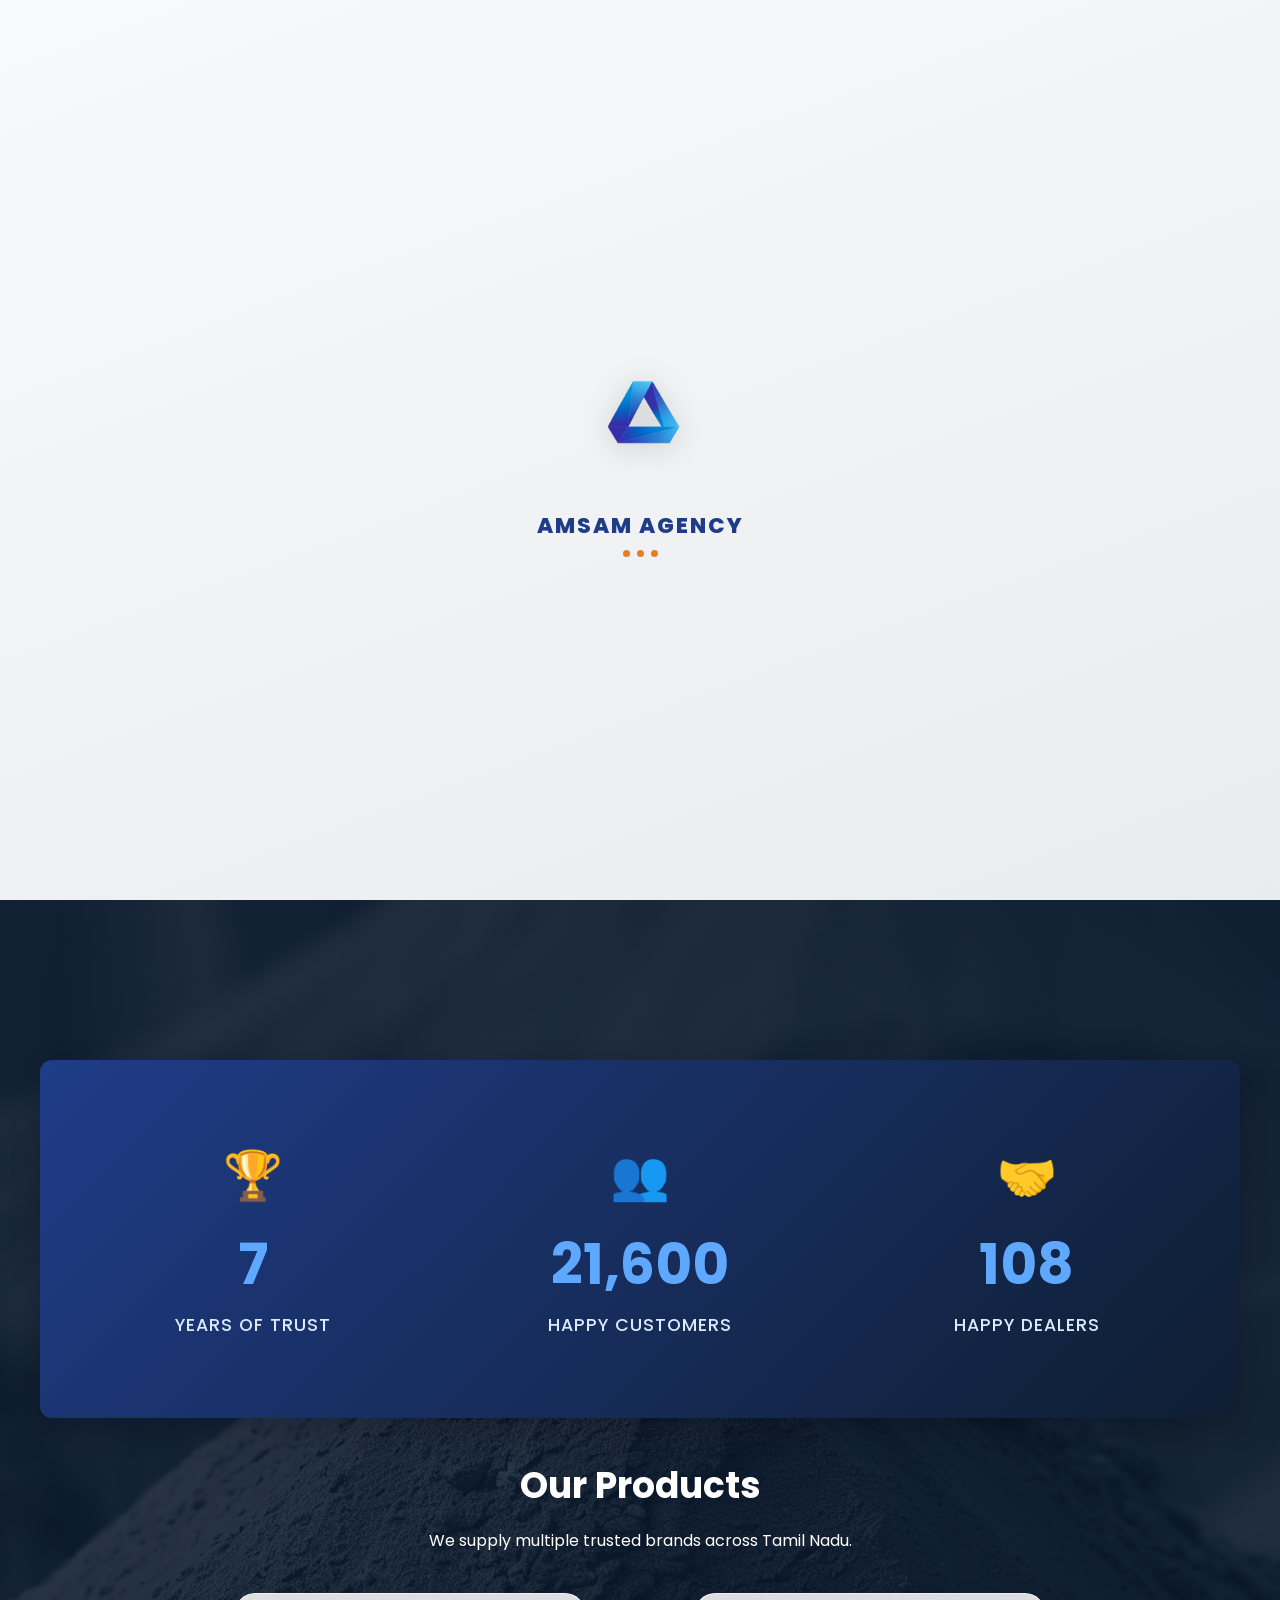
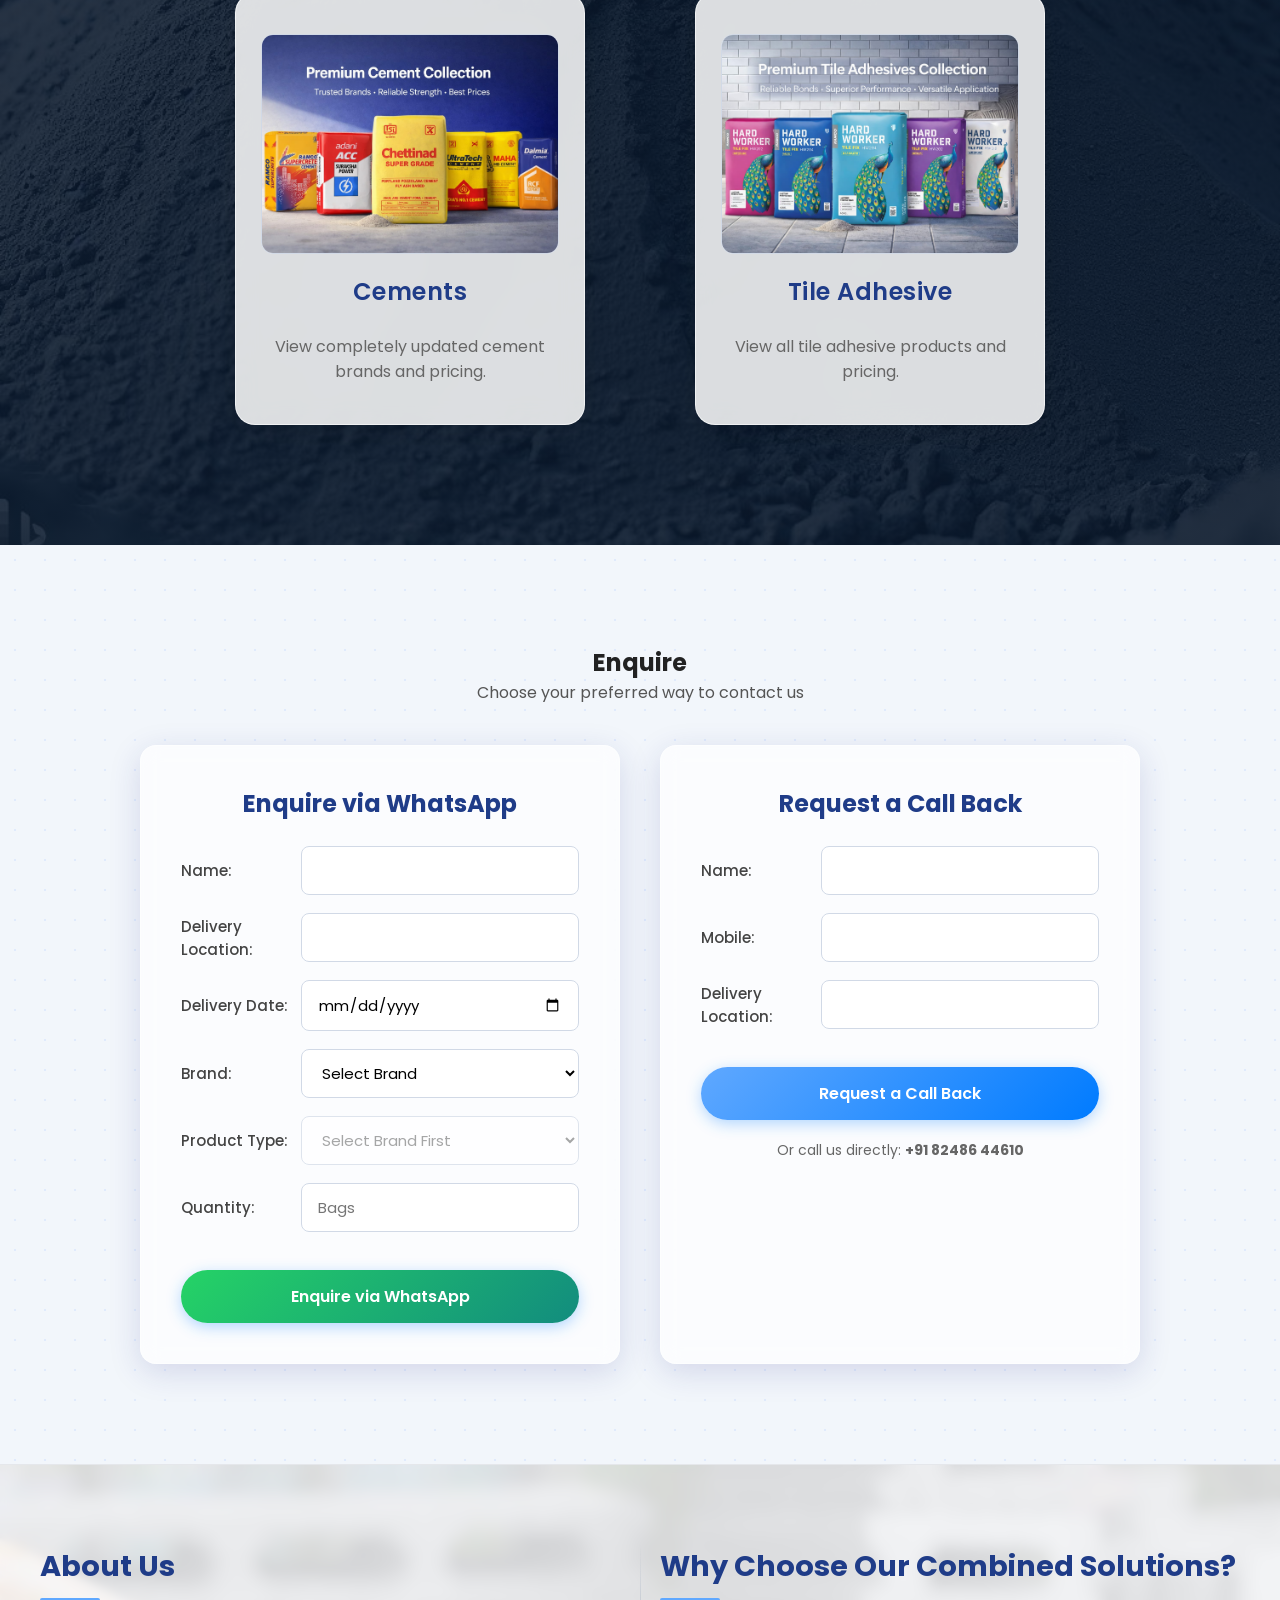
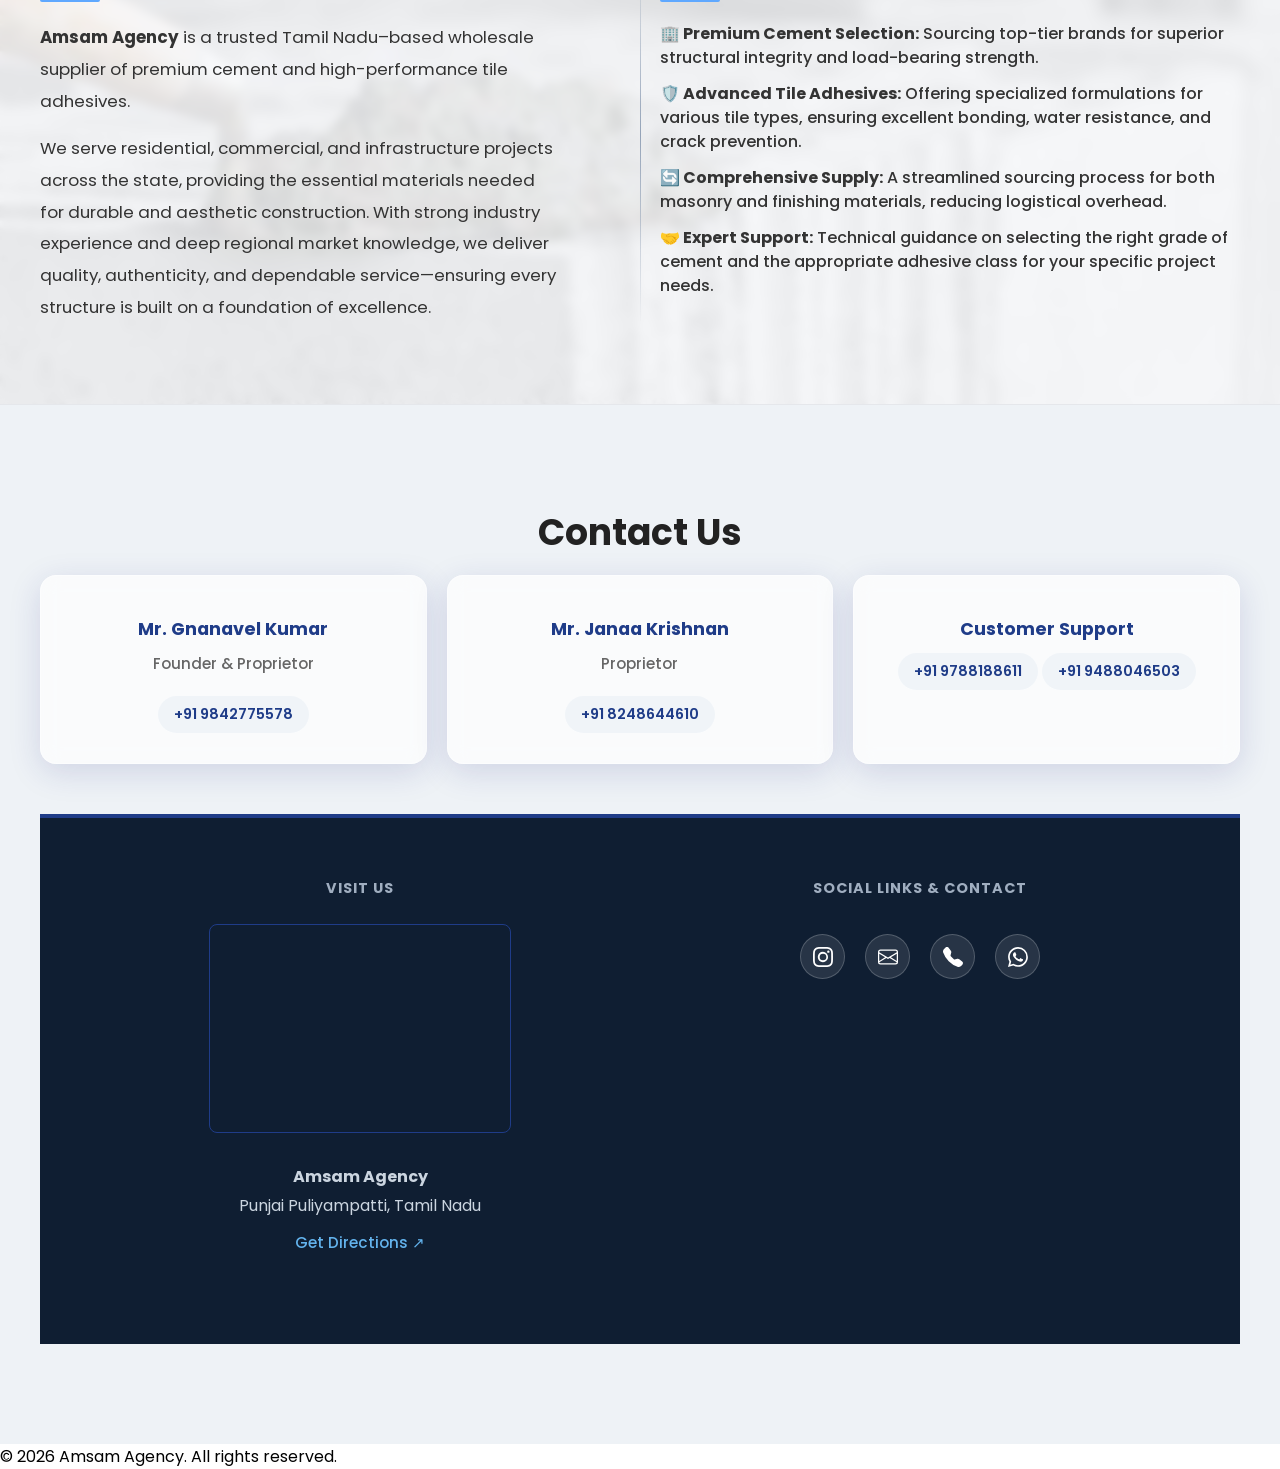
==== commit 96456d80: "Calculator" ====
--- a/index.html
+++ b/index.html
@@ -1,4 +1,4 @@
-﻿<!doctype html>+<!doctype html> 
 <html lang="en"> 
@@ -136,6 +136,7 @@
 
         <li><a href="#enquire">Enquire</a></li> 
+        <li><a href="#" class="nav-calc-btn">Calculator</a></li>
         <li><a href="#about">About Us</a></li> 
         <li><a href="#contact">Contact</a></li>@@ -518,7 +519,55 @@
 
             <label for="date">Delivery Date:</label> 
-            <input type="date" id="date" required />++            <input type="date" id="date" required />
+          </div>
+
+          <div class="form-row">
+            <label for="brand">Brand:</label>
+            <select id="brand" required>
+              <option value="">Select Brand</option>
+              <option>Chettinad</option>
+              <option>ACC</option>
+              <option>UltraTech</option>
+              <option>Ramco</option>
+              <option>Dalmia</option>
+            </select>
+          </div>
+
+          <div class="form-row">
+            <label for="type">Product Type:</label>
+            <select id="type" required disabled>
+              <option value="">Select Brand First</option>
+            </select>
+          </div>
+
+          <div class="form-row">
+            <label for="quantity">Quantity:</label>
+            <input type="number" id="quantity" placeholder="Bags" required />
+          </div>
+
+          <button type="submit" class="btn whatsapp-btn">
+            Enquire via WhatsApp
+          </button>
+        </form>
+      </div>
+
+      <!-- CALL BACK -->+
+      <div class="enquire-box animate-on-scroll delay-2">+
+        <h3>Request a Call Back</h3>+
++
+        <form id="callbackForm">+
+          <div class="form-row">+
+            <label for="cb-name">Name:</label>+
+            <input type="text" id="cb-name" required /> 
           </div> 
@@ -526,23 +575,9 @@
 
           <div class="form-row"> 
-            <label for="brand">Brand:</label>-
-            <select id="brand" required>-
-              <option value="">Select Brand</option>-
-              <option>Chettinad</option>-
-              <option>ACC</option>-
-              <option>UltraTech</option>-
-              <option>Ramco</option>-
-              <option>Dalmia</option>-
-            </select>+            <label for="cb-phone">Mobile:</label>+
+            <input type="tel" id="cb-phone" required /> 
           </div> 
@@ -550,438 +585,351 @@
 
           <div class="form-row"> 
-            <label for="type">Cement Type:</label>-
-            <input type="text" id="type" placeholder="Eg: OPC / PPC / Composite cement" required />+            <label for="cb-location">Delivery Location:</label>+
+            <input type="text" id="cb-location" required /> 
           </div> 
  
-          <div class="form-row">-
-            <label for="quantity">Quantity:</label>-
-            <input type="number" id="quantity" placeholder="Bags" required />-
-          </div>-
--
-          <button type="submit" class="btn whatsapp-btn">-
-            Enquire via WhatsApp+          <button type="submit" class="btn call-btn">+
+            Request a Call Back 
           </button> 
         </form> 
-      </div>-
--
-      <!-- CALL BACK -->-
-      <div class="enquire-box animate-on-scroll delay-2">-
-        <h3>Request a Call Back</h3>-
--
-        <form id="callbackForm">-
-          <div class="form-row">-
-            <label for="cb-name">Name:</label>-
-            <input type="text" id="cb-name" required />-
-          </div>-
--
-          <div class="form-row">-
-            <label for="cb-phone">Mobile:</label>-
-            <input type="tel" id="cb-phone" required />-
-          </div>-
--
-          <div class="form-row">-
-            <label for="cb-location">Delivery Location:</label>-
-            <input type="text" id="cb-location" required />-
-          </div>-
--
-          <button type="submit" class="btn call-btn">-
-            Request a Call Back++
+        <p class="small-text">+
+          Or call us directly: <strong>+91 82486 44610</strong>+
+        </p>+
+      </div>+
+    </div>+
+  </section>+
++
+  <!-- ABOUT -->
+  <section id="about" class="about">
+    <div class="about-block animate-on-scroll">
+      <h3>About Us</h3>
+      <p>
+        <strong>Amsam Agency</strong> is a trusted Tamil Nadu–based wholesale supplier of premium cement and high-performance tile adhesives.
+      </p>
+      <p style="margin-top: 15px;">
+        We serve residential, commercial, and infrastructure projects across the state, providing the essential materials needed for durable and aesthetic construction. With strong industry experience and deep regional market knowledge, we deliver quality, authenticity, and dependable service—ensuring every structure is built on a foundation of excellence.
+      </p>
+    </div>
+
+    <div class="divider"></div>
+
+    <div class="why-block animate-on-scroll delay-1">
+      <h3>Why Choose Our Combined Solutions?</h3>
+      <ul style="list-style-type: none; padding: 0;">
+        <li style="margin-bottom: 12px; line-height: 1.5;">
+          <strong>🏢 Premium Cement Selection:</strong> Sourcing top-tier brands for superior structural integrity and load-bearing strength.
+        </li>
+        <li style="margin-bottom: 12px; line-height: 1.5;">
+          <strong>🛡️ Advanced Tile Adhesives:</strong> Offering specialized formulations for various tile types, ensuring excellent bonding, water resistance, and crack prevention.
+        </li>
+        <li style="margin-bottom: 12px; line-height: 1.5;">
+          <strong>🔄 Comprehensive Supply:</strong> A streamlined sourcing process for both masonry and finishing materials, reducing logistical overhead.
+        </li>
+        <li style="margin-bottom: 12px; line-height: 1.5;">
+          <strong>🤝 Expert Support:</strong> Technical guidance on selecting the right grade of cement and the appropriate adhesive class for your specific project needs.
+        </li>
+      </ul>
+    </div>
+  </section>
+
+  <!-- SUPPLY NETWORK -->+
++
+  <!-- CONTACT -->+
+  <section id="contact" class="contact-section">+
+    <h2 class="contact-title">Contact Us</h2>+
++
+    <div class="contact-grid">+
+      <div class="contact-box animate-on-scroll">+
+        <p class="name">Mr. Gnanavel Kumar</p>+
+        <p class="role">Founder & Proprietor</p>+
+        <a href="tel:+919488046503">+91 9842775578</a>+
+      </div>+
++
+      <div class="contact-box animate-on-scroll delay-1">+
+        <p class="name">Mr. Janaa Krishnan</p>+
+        <p class="role">Proprietor</p>+
+        <a href="tel:+918248644610">+91 8248644610</a>+
+      </div>+
++
+      <div class="contact-box animate-on-scroll delay-2">+
+        <p class="name">Customer Support</p>+
+        <a href="tel:+919788188611">+91 9788188611</a>+
+        <a href="tel:+919488046503">+91 9488046503</a>+
+      </div>+
+    </div>+
++
+    <!-- CONNECT & SOCIAL (Dark Footer Style) -->+
+    <div class="footer-layout animate-on-scroll">+
+      <div class="footer-col left-col">+
+        <h4 class="footer-heading">VISIT US</h4>+
++
+        <!-- Medium Map Box -->+
+        <div class="footer-map-wrapper" style="+
+              margin-bottom: 20px;+
+              border-radius: 8px;+
+              overflow: hidden;+
+              border: 1px solid #1f3c88;+
+            ">+
+          <iframe src="https://maps.google.com/maps?q=11.3507635,77.1679423&z=15&output=embed" width="100%" height="200"+
+            style="border: 0" allowfullscreen="" loading="lazy">+
+          </iframe>+
+        </div>+
++
+        <p class="footer-address">+
+          <strong>Amsam Agency</strong><br />+
+          Punjai Puliyampatti, Tamil Nadu+
+        </p>+
+        <a href="https://maps.google.com/maps?q=11.3507635,77.1679423&z=15&output=embed" target="_blank"+
+          class="footer-link">+
+          Get Directions ↗+
+        </a>+
+      </div>+
++
+      <div class="footer-col right-col">+
+        <h4 class="footer-heading">SOCIAL LINKS & CONTACT</h4>+
++
+        <div class="social-icons-row">+
+          <!-- Instagram -->+
+          <a href="https://instagram.com/amsam_agency" target="_blank" class="social-icon-btn instagram"+
+            aria-label="Instagram">+
+            <svg xmlns="http://www.w3.org/2000/svg" width="22" height="22" fill="currentColor" viewBox="0 0 16 16">+
+              <path+
+                d="M8 0C5.829 0 5.556.01 4.703.048 3.85.088 3.269.222 2.76.42a3.917 3.917 0 0 0-1.417.923A3.927 3.927 0 0 0 .42 2.76C.222 3.268.087 3.85.048 4.7.01 5.555 0 5.827 0 8.001c0 2.172.01 2.444.048 3.297.04.852.174 1.433.372 1.942.205.526.478.972.923 1.417.444.445.89.719 1.416.923.51.198 1.09.333 1.942.372C5.555 15.99 5.827 16 8 16s2.444-.01 3.298-.048c.851-.04 1.434-.174 1.943-.372a3.916 3.916 0 0 0 1.416-.923c.445-.445.718-.891.923-1.417.197-.509.332-1.09.372-1.942C15.99 10.445 16 10.173 16 8s-.01-2.445-.048-3.299c-.04-.851-.175-1.433-.372-1.941a3.926 3.926 0 0 0-.923-1.417A3.911 3.911 0 0 0 13.24.42c-.51-.198-1.092-.333-1.943-.372C10.443.01 10.172 0 7.998 0h.003zm-.717 1.442h.718c2.136 0 2.389.007 3.232.046.78.035 1.204.166 1.486.275.373.145.64.319.92.599.28.28.453.546.598.92.11.281.24.705.275 1.485.039.843.047 1.096.047 3.231s-.008 2.389-.047 3.232c-.035.78-.166 1.203-.275 1.485a2.47 2.47 0 0 1-.599.919c-.28.28-.546.453-.92.598-.28.11-.704.24-1.485.276-.843.038-1.096.047-3.232.047s-2.39-.009-3.233-.047c-.78-.036-1.203-.166-1.485-.276a2.478 2.478 0 0 1-.92-.598 2.48 2.48 0 0 1-.6-.92c-.109-.281-.24-.705-.275-1.485-.038-.843-.046-1.096-.046-3.233 0-2.136.008-2.388.046-3.231.036-.78.166-1.204.276-1.486.145-.373.319-.64.599-.92.28-.28.546-.453.92-.598.282-.11.705-.24 1.485-.276.738-.034 1.024-.044 2.515-.045v.002zm4.988 1.328a.96.96 0 1 0 0 1.92.96.96 0 0 0 0-1.92zm-4.27 1.122a4.109 4.109 0 1 0 0 8.217 4.109 4.109 0 0 0 0-8.217zm0 1.441a2.667 2.667 0 1 1 0 5.334 2.667 2.667 0 0 1 0-5.334z" />+
+            </svg>+
+          </a>+
++
+          <!-- Email -->+
+          <a href="mailto:jvtraders961@gmail.com" class="social-icon-btn email" aria-label="Email">+
+            <svg xmlns="http://www.w3.org/2000/svg" width="22" height="22" fill="currentColor" viewBox="0 0 16 16">+
+              <path+
+                d="M0 4a2 2 0 0 1 2-2h12a2 2 0 0 1 2 2v8a2 2 0 0 1-2 2H2a2 2 0 0 1-2-2V4Zm2-1a1 1 0 0 0-1 1v.217l7 4.2 7-4.2V4a1 1 0 0 0-1-1H2Zm13 2.383-4.708 2.825L15 11.105V5.383Zm-.034 6.876-5.64-3.471L8 9.583l-1.326-.795-5.64 3.47A1 1 0 0 0 2 13h12a1 1 0 0 0 .966-.741ZM1 11.105l4.708-2.897L1 5.383v5.722Z" />+
+            </svg>+
+          </a>+
++
+          <!-- Phone -->+
+          <a href="tel:+918248644610" class="social-icon-btn phone" aria-label="Phone">+
+            <svg xmlns="http://www.w3.org/2000/svg" width="22" height="22" fill="currentColor" viewBox="0 0 16 16">+
+              <path fill-rule="evenodd"+
+                d="M1.885.511a1.745 1.745 0 0 1 2.61.163L6.29 2.98c.329.423.445.974.315 1.494l-.547 2.19a.678.678 0 0 0 .178.643l2.457 2.457a.678.678 0 0 0 .644.178l2.189-.547a1.745 1.745 0 0 1 1.494.315l2.306 1.794c.829.645.905 1.87.163 2.611l-1.034 1.034c-.74.74-1.846 1.065-2.877.702a18.634 18.634 0 0 1-7.01-4.42 18.634 18.634 0 0 1-4.42-7.009c-.362-1.03-.037-2.137.703-2.877L1.885.511z" />+
+            </svg>+
+          </a>+
++
+          <!-- WhatsApp -->+
+          <a href="https://wa.me/918248644610" target="_blank" class="social-icon-btn whatsapp" aria-label="WhatsApp">+
+            <svg xmlns="http://www.w3.org/2000/svg" width="22" height="22" fill="currentColor" viewBox="0 0 16 16">+
+              <path+
+                d="M13.601 2.326A7.854 7.854 0 0 0 7.994 0C3.627 0 .068 3.558.064 7.926c0 1.399.366 2.76 1.057 3.965L0 16l4.204-1.102a7.933 7.933 0 0 0 3.79.965h.004c4.368 0 7.926-3.558 7.93-7.93A7.898 7.898 0 0 0 13.6 2.326zM7.994 14.521a6.573 6.573 0 0 1-3.356-.92l-.24-.144-2.494.654.666-2.433-.156-.251a6.56 6.56 0 0 1-1.007-3.505c0-3.626 2.957-6.584 6.591-6.584a6.56 6.56 0 0 1 4.66 1.931 6.557 6.557 0 0 1 1.928 4.66c-.004 3.639-2.961 6.592-6.592 6.592zm3.615-4.934c-.197-.099-1.17-.578-1.353-.646-.182-.065-.315-.099-.445.099-.133.197-.513.646-.627.775-.114.133-.232.148-.43.05-.197-.1-.836-.308-1.592-.985-.59-.525-.985-1.175-1.103-1.372-.114-.198-.011-.304.088-.403.087-.088.197-.232.296-.346.1-.114.133-.198.198-.33.065-.134.034-.248-.015-.347-.05-.099-.445-1.076-.612-1.47-.16-.389-.323-.335-.445-.34-.114-.007-.247-.007-.38-.007a.729.729 0 0 0-.529.247c-.182.198-.691.677-.691 1.654 0 .977.71 1.916.81 2.049.098.133 1.394 2.132 3.383 2.992.47.205.84.326 1.129.418.475.152.904.129 1.246.08.38-.058 1.171-.48 1.338-.943.164-.464.164-.86.114-.943-.049-.084-.182-.133-.38-.232z" />+
+            </svg>+
+          </a>+
+        </div>+
+      </div>+
+    </div>+
+  </section>+
++
+  <!-- FLOATING WHATSAPP BUTTON -->+
+  <a href="https://wa.me/918248644610?text=Hello%20Amsam%20Agency,%20I%20have%20an%20enquiry." class="float-whatsapp"+
+    target="_blank">+
+    <svg xmlns="http://www.w3.org/2000/svg" width="30" height="30" fill="currentColor" viewBox="0 0 16 16">+
+      <path+
+        d="M13.601 2.326A7.854 7.854 0 0 0 7.994 0C3.627 0 .068 3.558.064 7.926c0 1.399.366 2.76 1.057 3.965L0 16l4.204-1.102a7.933 7.933 0 0 0 3.79.965h.004c4.368 0 7.926-3.558 7.93-7.93A7.898 7.898 0 0 0 13.6 2.326zM7.994 14.521a6.573 6.573 0 0 1-3.356-.92l-.24-.144-2.494.654.666-2.433-.156-.251a6.56 6.56 0 0 1-1.007-3.505c0-3.626 2.957-6.584 6.591-6.584a6.56 6.56 0 0 1 4.66 1.931 6.557 6.557 0 0 1 1.928 4.66c-.004 3.639-2.961 6.592-6.592 6.592zm3.615-4.934c-.197-.099-1.17-.578-1.353-.646-.182-.065-.315-.099-.445.099-.133.197-.513.646-.627.775-.114.133-.232.148-.43.05-.197-.1-.836-.308-1.592-.985-.59-.525-.985-1.175-1.103-1.372-.114-.198-.011-.304.088-.403.087-.088.197-.232.296-.346.1-.114.133-.198.198-.33.065-.134.034-.248-.015-.347-.05-.099-.445-1.076-.612-1.47-.16-.389-.323-.335-.445-.34-.114-.007-.247-.007-.38-.007a.729.729 0 0 0-.529.247c-.182.198-.691.677-.691 1.654 0 .977.71 1.916.81 2.049.098.133 1.394 2.132 3.383 2.992.47.205.84.326 1.129.418.475.152.904.129 1.246.08.38-.058 1.171-.48 1.338-.943.164-.464.164-.86.114-.943-.049-.084-.182-.133-.38-.232z" />+
+    </svg>+
+  </a>+
++
+  <footer>© 2026 Amsam Agency. All rights reserved.</footer>+
+  <!-- PRODUCT DETAIL MODAL -->+
+  <div id="productModal" class="product-modal">+
+    <div class="modal-content">+
+      <span class="close-modal">&times;</span>+
++
+      <div class="modal-header">+
+        <img src="" alt="Brand Logo" id="modalLogo" class="modal-brand-logo" />+
+        <h2 id="modalTitle">Brand Name</h2>+
+        <p id="modalDesc">Brand description goes here.</p>+
+      </div>+
++
+      <div class="modal-body">+
+        <h3>Current Prices</h3>+
+        <div class="price-table-container">+
+          <table class="price-table">+
+            <thead>+
+              <tr>+
+                <th>Type</th>+
+                <th>Price (per bag)</th>+
+                <th>Order</th>+
+              </tr>+
+            </thead>+
+            <tbody id="priceTableBody">+
+              <!-- Populated by JS -->+
+            </tbody>+
+          </table>+
+        </div>+
++
+        <div class="modal-actions">+
+          <p class="bulk-text">+
+            Need bulk quantity? Contact us for special rates.+
+          </p>+
+          <button class="btn whatsapp-btn" id="modalEnquireBtn">+
+            Enquire General 
           </button> 
-        </form>-
--
-        <p class="small-text">-
-          Or call us directly: <strong>+91 82486 44610</strong>-
-        </p>-
-      </div>-
-    </div>-
-  </section>-
--
-  <!-- ABOUT -->-
-  <section id="about" class="about">-
-    <div class="about-block animate-on-scroll">-
-      <h3>About Us</h3>-
-      <p>-
-        Amsam Agency is a trusted Tamil Nadu–based wholesale supplier of-
-        premium cement brands, serving residential, commercial, and-
-        infrastructure projects across the state. With strong industry-
-        experience and deep regional market knowledge, we deliver quality,-
-        authenticity, and dependable service.-
-      </p>-
-    </div>-
--
-    <div class="divider"></div>-
--
-    <div class="divider"></div>-
--
-    <div class="why-block animate-on-scroll delay-1">-
-      <h3>Why Amsam Agency?</h3>-
-      <ul>-
-        <li>Trusted wholesale cement partner</li>-
-        <li>Tamil Nadu–wide supply network</li>-
-        <li>Premium & authentic cement brands</li>-
-        <li>Timely and reliable delivery</li>-
-        <li>Transparent pricing and service</li>-
-      </ul>-
-    </div>-
-  </section>-
--
-  <!-- SUPPLY NETWORK -->-
--
-  <!-- CONTACT -->-
-  <section id="contact" class="contact-section">-
-    <h2 class="contact-title">Contact Us</h2>-
--
-    <div class="contact-grid">-
-      <div class="contact-box animate-on-scroll">-
-        <p class="name">Mr. Gnanavel Kumar</p>-
-        <p class="role">Founder & Proprietor</p>-
-        <a href="tel:+919488046503">+91 9842775578</a>-
-      </div>-
--
-      <div class="contact-box animate-on-scroll delay-1">-
-        <p class="name">Mr. Janaa Krishnan</p>-
-        <p class="role">Proprietor</p>-
-        <a href="tel:+918248644610">+91 8248644610</a>-
-      </div>-
--
-      <div class="contact-box animate-on-scroll delay-2">-
-        <p class="name">Customer Support</p>-
-        <a href="tel:+919788188611">+91 9788188611</a>-
-        <a href="tel:+919488046503">+91 9488046503</a>-
-      </div>-
-    </div>-
--
-    <!-- CONNECT & SOCIAL (Dark Footer Style) -->-
-    <div class="footer-layout animate-on-scroll">-
-      <div class="footer-col left-col">-
-        <h4 class="footer-heading">VISIT US</h4>-
--
-        <!-- Medium Map Box -->-
-        <div class="footer-map-wrapper" style="-
-              margin-bottom: 20px;-
-              border-radius: 8px;-
-              overflow: hidden;-
-              border: 1px solid #1f3c88;-
-            ">-
-          <iframe src="https://maps.google.com/maps?q=11.3507635,77.1679423&z=15&output=embed" width="100%" height="200"-
-            style="border: 0" allowfullscreen="" loading="lazy">-
-          </iframe>-
         </div> 
--
-        <p class="footer-address">-
-          <strong>Amsam Agency</strong><br />-
-          Punjai Puliyampatti, Tamil Nadu-
-        </p>-
-        <a href="https://maps.google.com/maps?q=11.3507635,77.1679423&z=15&output=embed" target="_blank"-
-          class="footer-link">-
-          Get Directions ↗-
-        </a>-
-      </div>-
--
-      <div class="footer-col right-col">-
-        <h4 class="footer-heading">SOCIAL LINKS & CONTACT</h4>-
--
-        <div class="social-icons-row">-
-          <!-- Instagram -->-
-          <a href="https://instagram.com/amsam_agency" target="_blank" class="social-icon-btn instagram"-
-            aria-label="Instagram">-
-            <svg xmlns="http://www.w3.org/2000/svg" width="22" height="22" fill="currentColor" viewBox="0 0 16 16">-
-              <path-
-                d="M8 0C5.829 0 5.556.01 4.703.048 3.85.088 3.269.222 2.76.42a3.917 3.917 0 0 0-1.417.923A3.927 3.927 0 0 0 .42 2.76C.222 3.268.087 3.85.048 4.7.01 5.555 0 5.827 0 8.001c0 2.172.01 2.444.048 3.297.04.852.174 1.433.372 1.942.205.526.478.972.923 1.417.444.445.89.719 1.416.923.51.198 1.09.333 1.942.372C5.555 15.99 5.827 16 8 16s2.444-.01 3.298-.048c.851-.04 1.434-.174 1.943-.372a3.916 3.916 0 0 0 1.416-.923c.445-.445.718-.891.923-1.417.197-.509.332-1.09.372-1.942C15.99 10.445 16 10.173 16 8s-.01-2.445-.048-3.299c-.04-.851-.175-1.433-.372-1.941a3.926 3.926 0 0 0-.923-1.417A3.911 3.911 0 0 0 13.24.42c-.51-.198-1.092-.333-1.943-.372C10.443.01 10.172 0 7.998 0h.003zm-.717 1.442h.718c2.136 0 2.389.007 3.232.046.78.035 1.204.166 1.486.275.373.145.64.319.92.599.28.28.453.546.598.92.11.281.24.705.275 1.485.039.843.047 1.096.047 3.231s-.008 2.389-.047 3.232c-.035.78-.166 1.203-.275 1.485a2.47 2.47 0 0 1-.599.919c-.28.28-.546.453-.92.598-.28.11-.704.24-1.485.276-.843.038-1.096.047-3.232.047s-2.39-.009-3.233-.047c-.78-.036-1.203-.166-1.485-.276a2.478 2.478 0 0 1-.92-.598 2.48 2.48 0 0 1-.6-.92c-.109-.281-.24-.705-.275-1.485-.038-.843-.046-1.096-.046-3.233 0-2.136.008-2.388.046-3.231.036-.78.166-1.204.276-1.486.145-.373.319-.64.599-.92.28-.28.546-.453.92-.598.282-.11.705-.24 1.485-.276.738-.034 1.024-.044 2.515-.045v.002zm4.988 1.328a.96.96 0 1 0 0 1.92.96.96 0 0 0 0-1.92zm-4.27 1.122a4.109 4.109 0 1 0 0 8.217 4.109 4.109 0 0 0 0-8.217zm0 1.441a2.667 2.667 0 1 1 0 5.334 2.667 2.667 0 0 1 0-5.334z" />-
-            </svg>-
-          </a>-
--
-          <!-- Email -->-
-          <a href="mailto:jvtraders961@gmail.com" class="social-icon-btn email" aria-label="Email">-
-            <svg xmlns="http://www.w3.org/2000/svg" width="22" height="22" fill="currentColor" viewBox="0 0 16 16">-
-              <path-
-                d="M0 4a2 2 0 0 1 2-2h12a2 2 0 0 1 2 2v8a2 2 0 0 1-2 2H2a2 2 0 0 1-2-2V4Zm2-1a1 1 0 0 0-1 1v.217l7 4.2 7-4.2V4a1 1 0 0 0-1-1H2Zm13 2.383-4.708 2.825L15 11.105V5.383Zm-.034 6.876-5.64-3.471L8 9.583l-1.326-.795-5.64 3.47A1 1 0 0 0 2 13h12a1 1 0 0 0 .966-.741ZM1 11.105l4.708-2.897L1 5.383v5.722Z" />-
-            </svg>-
-          </a>-
--
-          <!-- Phone -->-
-          <a href="tel:+918248644610" class="social-icon-btn phone" aria-label="Phone">-
-            <svg xmlns="http://www.w3.org/2000/svg" width="22" height="22" fill="currentColor" viewBox="0 0 16 16">-
-              <path fill-rule="evenodd"-
-                d="M1.885.511a1.745 1.745 0 0 1 2.61.163L6.29 2.98c.329.423.445.974.315 1.494l-.547 2.19a.678.678 0 0 0 .178.643l2.457 2.457a.678.678 0 0 0 .644.178l2.189-.547a1.745 1.745 0 0 1 1.494.315l2.306 1.794c.829.645.905 1.87.163 2.611l-1.034 1.034c-.74.74-1.846 1.065-2.877.702a18.634 18.634 0 0 1-7.01-4.42 18.634 18.634 0 0 1-4.42-7.009c-.362-1.03-.037-2.137.703-2.877L1.885.511z" />-
-            </svg>-
-          </a>-
--
-          <!-- WhatsApp -->-
-          <a href="https://wa.me/918248644610" target="_blank" class="social-icon-btn whatsapp" aria-label="WhatsApp">-
-            <svg xmlns="http://www.w3.org/2000/svg" width="22" height="22" fill="currentColor" viewBox="0 0 16 16">-
-              <path-
-                d="M13.601 2.326A7.854 7.854 0 0 0 7.994 0C3.627 0 .068 3.558.064 7.926c0 1.399.366 2.76 1.057 3.965L0 16l4.204-1.102a7.933 7.933 0 0 0 3.79.965h.004c4.368 0 7.926-3.558 7.93-7.93A7.898 7.898 0 0 0 13.6 2.326zM7.994 14.521a6.573 6.573 0 0 1-3.356-.92l-.24-.144-2.494.654.666-2.433-.156-.251a6.56 6.56 0 0 1-1.007-3.505c0-3.626 2.957-6.584 6.591-6.584a6.56 6.56 0 0 1 4.66 1.931 6.557 6.557 0 0 1 1.928 4.66c-.004 3.639-2.961 6.592-6.592 6.592zm3.615-4.934c-.197-.099-1.17-.578-1.353-.646-.182-.065-.315-.099-.445.099-.133.197-.513.646-.627.775-.114.133-.232.148-.43.05-.197-.1-.836-.308-1.592-.985-.59-.525-.985-1.175-1.103-1.372-.114-.198-.011-.304.088-.403.087-.088.197-.232.296-.346.1-.114.133-.198.198-.33.065-.134.034-.248-.015-.347-.05-.099-.445-1.076-.612-1.47-.16-.389-.323-.335-.445-.34-.114-.007-.247-.007-.38-.007a.729.729 0 0 0-.529.247c-.182.198-.691.677-.691 1.654 0 .977.71 1.916.81 2.049.098.133 1.394 2.132 3.383 2.992.47.205.84.326 1.129.418.475.152.904.129 1.246.08.38-.058 1.171-.48 1.338-.943.164-.464.164-.86.114-.943-.049-.084-.182-.133-.38-.232z" />-
-            </svg>-
-          </a>-
-        </div>-
-      </div>-
-    </div>-
-  </section>-
--
-  <!-- FLOATING WHATSAPP BUTTON -->-
-  <a href="https://wa.me/918248644610?text=Hello%20Amsam%20Agency,%20I%20have%20an%20enquiry." class="float-whatsapp"-
-    target="_blank">-
-    <svg xmlns="http://www.w3.org/2000/svg" width="30" height="30" fill="currentColor" viewBox="0 0 16 16">-
-      <path-
-        d="M13.601 2.326A7.854 7.854 0 0 0 7.994 0C3.627 0 .068 3.558.064 7.926c0 1.399.366 2.76 1.057 3.965L0 16l4.204-1.102a7.933 7.933 0 0 0 3.79.965h.004c4.368 0 7.926-3.558 7.93-7.93A7.898 7.898 0 0 0 13.6 2.326zM7.994 14.521a6.573 6.573 0 0 1-3.356-.92l-.24-.144-2.494.654.666-2.433-.156-.251a6.56 6.56 0 0 1-1.007-3.505c0-3.626 2.957-6.584 6.591-6.584a6.56 6.56 0 0 1 4.66 1.931 6.557 6.557 0 0 1 1.928 4.66c-.004 3.639-2.961 6.592-6.592 6.592zm3.615-4.934c-.197-.099-1.17-.578-1.353-.646-.182-.065-.315-.099-.445.099-.133.197-.513.646-.627.775-.114.133-.232.148-.43.05-.197-.1-.836-.308-1.592-.985-.59-.525-.985-1.175-1.103-1.372-.114-.198-.011-.304.088-.403.087-.088.197-.232.296-.346.1-.114.133-.198.198-.33.065-.134.034-.248-.015-.347-.05-.099-.445-1.076-.612-1.47-.16-.389-.323-.335-.445-.34-.114-.007-.247-.007-.38-.007a.729.729 0 0 0-.529.247c-.182.198-.691.677-.691 1.654 0 .977.71 1.916.81 2.049.098.133 1.394 2.132 3.383 2.992.47.205.84.326 1.129.418.475.152.904.129 1.246.08.38-.058 1.171-.48 1.338-.943.164-.464.164-.86.114-.943-.049-.084-.182-.133-.38-.232z" />-
-    </svg>-
-  </a>-
--
-  <footer>© 2026 Amsam Agency. All rights reserved.</footer>-
-  <!-- PRODUCT DETAIL MODAL -->-
-  <div id="productModal" class="product-modal">-
-    <div class="modal-content">-
-      <span class="close-modal">&times;</span>-
--
-      <div class="modal-header">-
-        <img src="" alt="Brand Logo" id="modalLogo" class="modal-brand-logo" />-
-        <h2 id="modalTitle">Brand Name</h2>-
-        <p id="modalDesc">Brand description goes here.</p>-
-      </div>-
--
-      <div class="modal-body">-
-        <h3>Current Prices</h3>-
-        <div class="price-table-container">-
-          <table class="price-table">-
-            <thead>-
-              <tr>-
-                <th>Type</th>-
-                <th>Price (per bag)</th>-
-                <th>Order</th>-
-              </tr>-
-            </thead>-
-            <tbody id="priceTableBody">-
-              <!-- Populated by JS -->-
-            </tbody>-
-          </table>-
-        </div>-
--
-        <div class="modal-actions">-
-          <p class="bulk-text">-
-            Need bulk quantity? Contact us for special rates.-
-          </p>-
-          <button class="btn whatsapp-btn" id="modalEnquireBtn">-
-            Enquire General-
-          </button>-
-        </div>-
       </div> 
     </div>@@ -990,9 +938,38 @@
 
  
-  <script src="script.js"></script>-
-</body>+  <script src="script.js"></script>
+
+    <!-- Floating Calculator -->
+    <div id="floatCalc" class="float-calculator" title="Cement Calculator">
+      🧮
+    </div>
+
+    <!-- Calculator Modal -->
+    <div id="calcModal" class="calc-modal">
+      <div class="calc-modal-content">
+        <span class="calc-close">&times;</span>
+        <h3>Cement Calculator</h3>
+        <div class="calc-form-group">
+          <label for="workType">Type of Work:</label>
+          <select id="workType">
+            <option value="0.4">Concrete Slab / Roof (M20)</option>
+            <option value="0.12">Brickwork / Masonry (9" wall)</option>
+            <option value="0.08">Plastering (12mm thickness)</option>
+          </select>
+        </div>
+        <div class="calc-form-group">
+          <label for="areaInput">Total Area (Sq.Ft):</label>
+          <input type="number" id="areaInput" placeholder="e.g. 1000" min="0">
+        </div>
+        <div class="calc-result-box">
+          <p>Estimated Required:</p>
+          <div class="calc-result-number" id="calcResult">0 Bags</div>
+        </div>
+      </div>
+    </div>
+
+  </body> 
  
--- a/styles.css
+++ b/styles.css
@@ -787,19 +787,21 @@
   margin-bottom: 14px;
   font-weight: 500;
   color: #333;
-  padding-left: 10px;
+  padding-left: 0;
   position: relative;
 }
 
-/* Custom bullet points */
+/* Custom bullet points disabled because emojis are used inline */
+/*
 .why-block li::before {
-  content: "âœ“";
+  content: "✓";
   color: #25d366;
   font-weight: bold;
   display: inline-block;
   width: 1.5em;
   margin-left: -1.5em;
 }
+*/
 
 .divider {
   width: 1px;
@@ -2244,4 +2246,155 @@
 .loader-dots span { width: 7px; height: 7px; border-radius: 50%; background: #e67e22; animation: ldBounce 1.2s ease-in-out infinite; }
 .loader-dots span:nth-child(2) { animation-delay: 0.2s; }
 .loader-dots span:nth-child(3) { animation-delay: 0.4s; }
-@keyframes ldBounce { 0%,80%,100% { transform: scale(0.6); opacity: 0.35; } 40% { transform: scale(1.1); opacity: 1; } }+@keyframes ldBounce { 0%,80%,100% { transform: scale(0.6); opacity: 0.35; } 40% { transform: scale(1.1); opacity: 1; } }
+
+/* ================= CALCULATOR WIDGET ================= */
+.float-calculator {
+  position: fixed;
+  bottom: 30px;
+  left: 30px;
+  width: 60px;
+  height: 60px;
+  background: linear-gradient(135deg, #1f3c88 0%, #007bff 100%);
+  color: #fff;
+  border-radius: 50%;
+  text-align: center;
+  font-size: 28px;
+  box-shadow: 0 4px 15px rgba(0, 0, 0, 0.2);
+  z-index: 2000;
+  display: flex;
+  align-items: center;
+  justify-content: center;
+  transition: all 0.3s ease;
+  cursor: pointer;
+  animation: floatLeftBounce 3.5s infinite;
+}
+
+.float-calculator:hover {
+  transform: scale(1.1);
+  box-shadow: 0 6px 20px rgba(0, 123, 255, 0.4);
+}
+
+@keyframes floatLeftBounce {
+  0%, 100% { transform: translateY(0); }
+  50% { transform: translateY(-8px); }
+}
+
+/* Calculator Modal Overlay */
+.calc-modal {
+  display: none; 
+  position: fixed;
+  z-index: 3000;
+  left: 0;
+  top: 0;
+  width: 100%;
+  height: 100%;
+  background-color: rgba(0, 0, 0, 0.6);
+  backdrop-filter: blur(5px);
+  -webkit-backdrop-filter: blur(5px);
+  align-items: center;
+  justify-content: center;
+  opacity: 0;
+  transition: opacity 0.3s ease;
+}
+
+.calc-modal.show {
+  display: flex;
+  opacity: 1;
+}
+
+/* Modal Box */
+.calc-modal-content {
+  background: #ffffff;
+  padding: 35px 30px;
+  border-radius: 20px;
+  width: 90%;
+  max-width: 400px;
+  position: relative;
+  box-shadow: 0 20px 50px rgba(0,0,0,0.3);
+  transform: translateY(20px) scale(0.95);
+  opacity: 0;
+  transition: all 0.4s cubic-bezier(0.175, 0.885, 0.32, 1.275);
+}
+
+.calc-modal.show .calc-modal-content {
+  transform: translateY(0) scale(1);
+  opacity: 1;
+}
+
+.calc-close {
+  position: absolute;
+  top: 15px;
+  right: 20px;
+  color: #999;
+  font-size: 28px;
+  font-weight: bold;
+  cursor: pointer;
+  transition: color 0.2s;
+  line-height: 1;
+}
+
+.calc-close:hover {
+  color: #333;
+}
+
+.calc-modal-content h3 {
+  margin-top: 0;
+  color: #1f3c88;
+  font-size: 1.5rem;
+  margin-bottom: 20px;
+  text-align: center;
+}
+
+.calc-form-group {
+  margin-bottom: 20px;
+}
+
+.calc-form-group label {
+  display: block;
+  margin-bottom: 8px;
+  font-weight: 600;
+  color: #444;
+  font-size: 0.95rem;
+}
+
+.calc-form-group input,
+.calc-form-group select {
+  width: 100%;
+  padding: 12px 15px;
+  border: 1px solid #ccc;
+  border-radius: 8px;
+  font-size: 1rem;
+  background: #fdfdfd;
+  transition: border-color 0.2s, box-shadow 0.2s;
+}
+
+.calc-form-group input:focus,
+.calc-form-group select:focus {
+  outline: none;
+  border-color: #5fa8ff;
+  box-shadow: 0 0 0 3px rgba(95, 168, 255, 0.2);
+}
+
+.calc-result-box {
+  background: #f0f7ff;
+  border: 1px solid #cce3ff;
+  padding: 20px;
+  border-radius: 12px;
+  text-align: center;
+  margin-top: 25px;
+}
+
+.calc-result-box p {
+  margin: 0 0 5px 0;
+  color: #555;
+  font-size: 0.9rem;
+  font-weight: 500;
+}
+
+.calc-result-number {
+  font-size: 2.2rem;
+  font-weight: 800;
+  color: #007bff;
+  line-height: 1.1;
+}
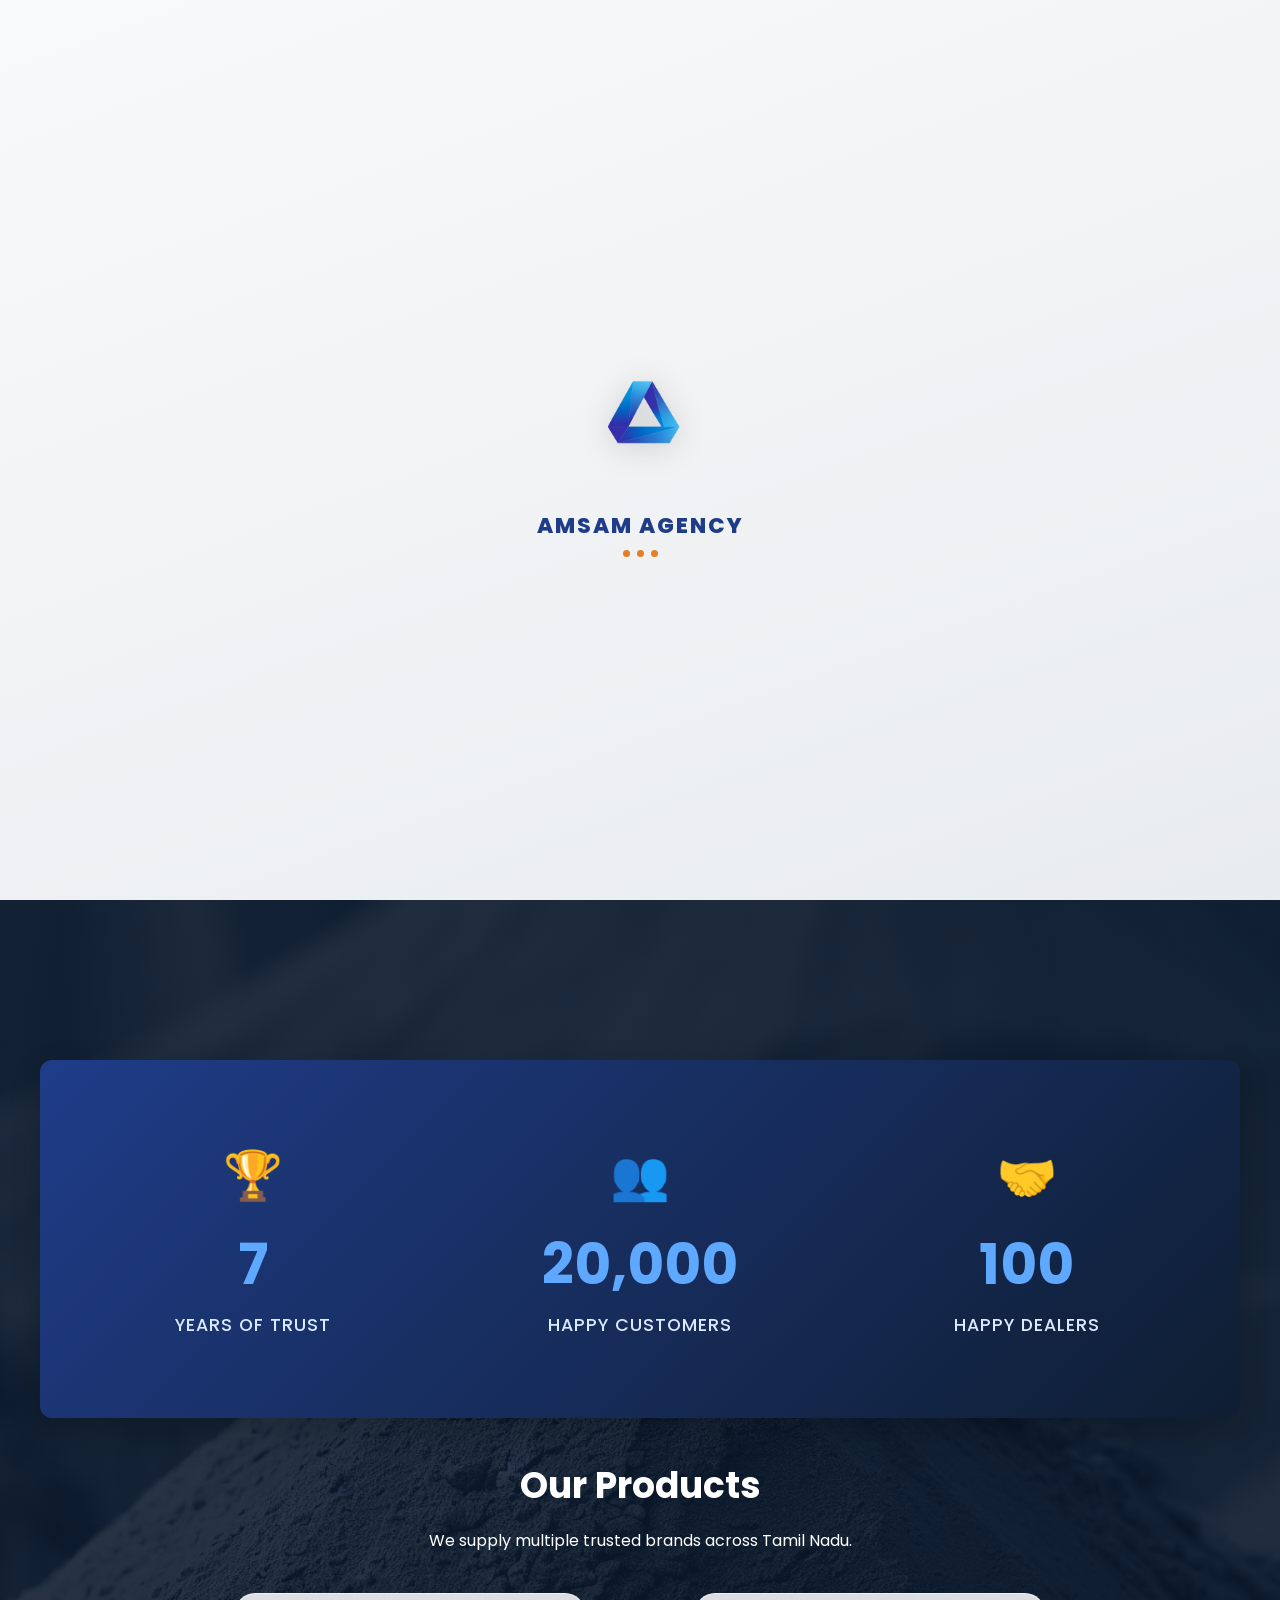
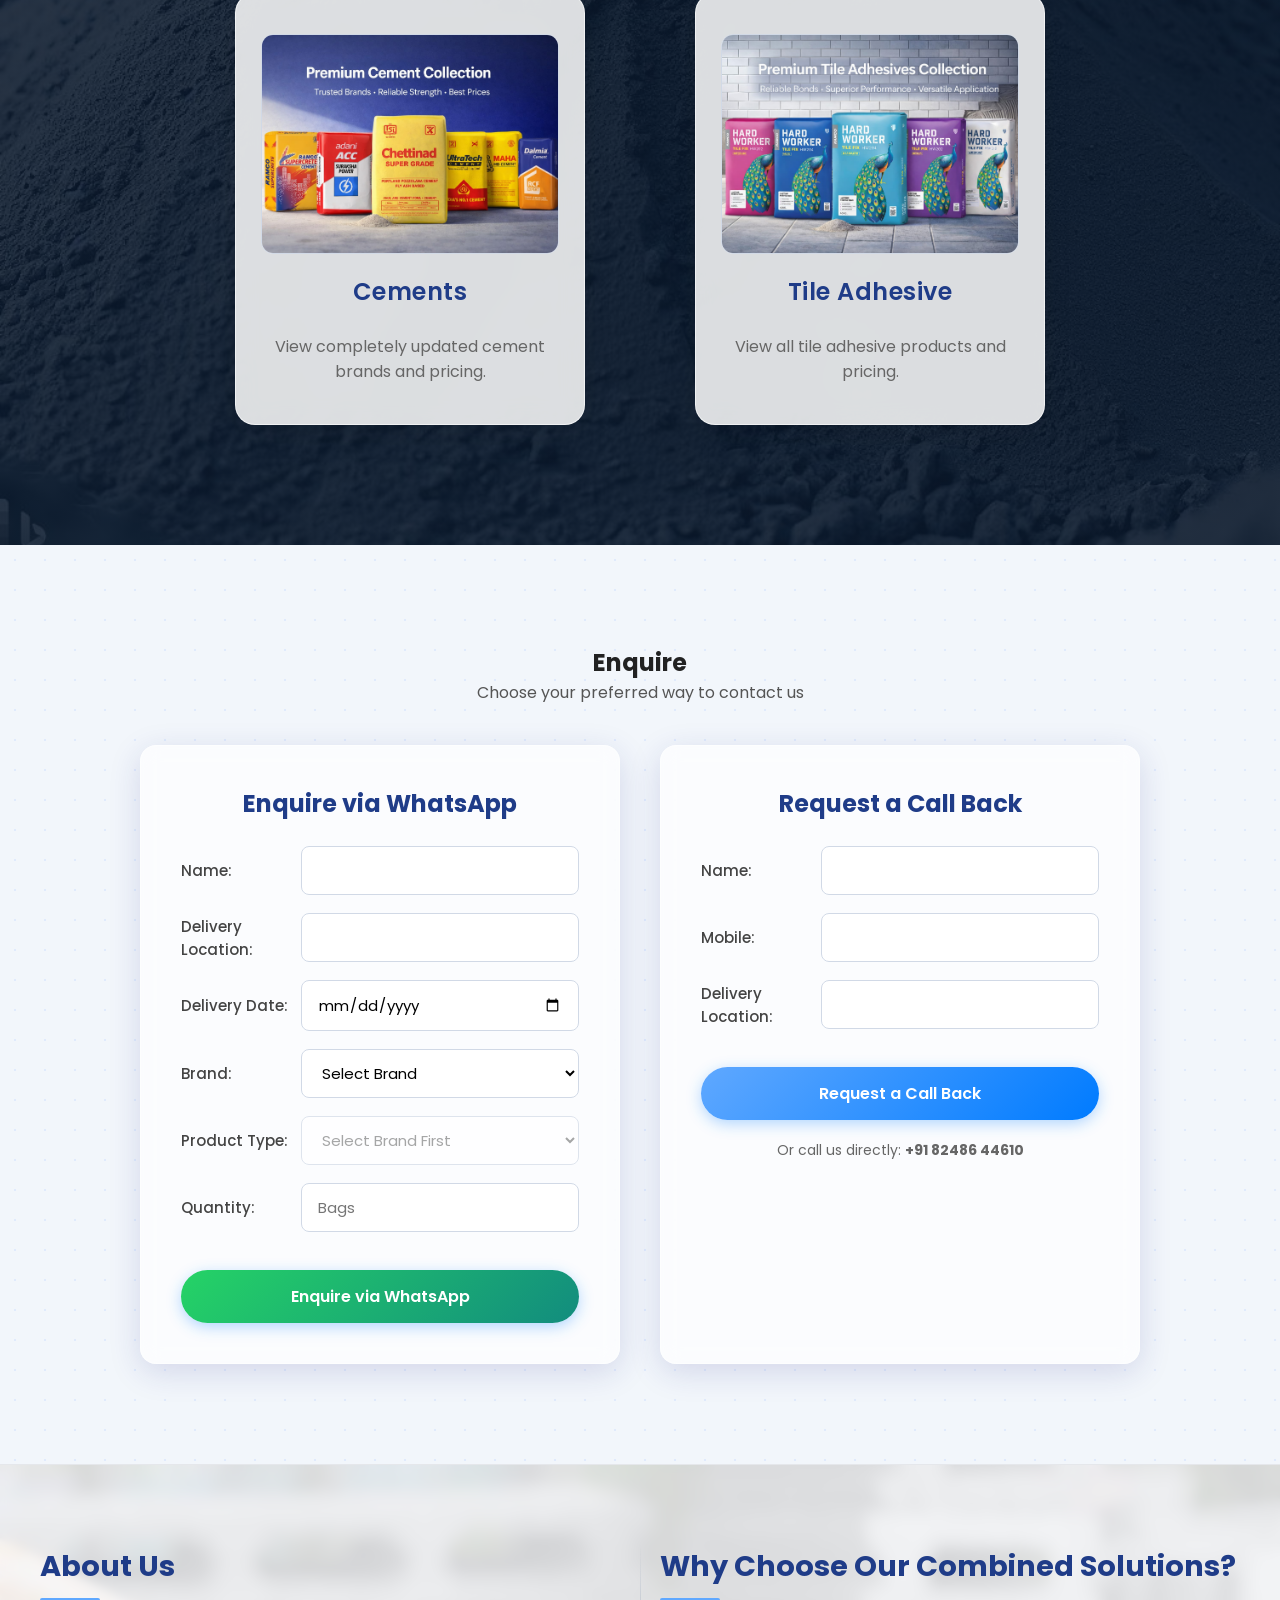
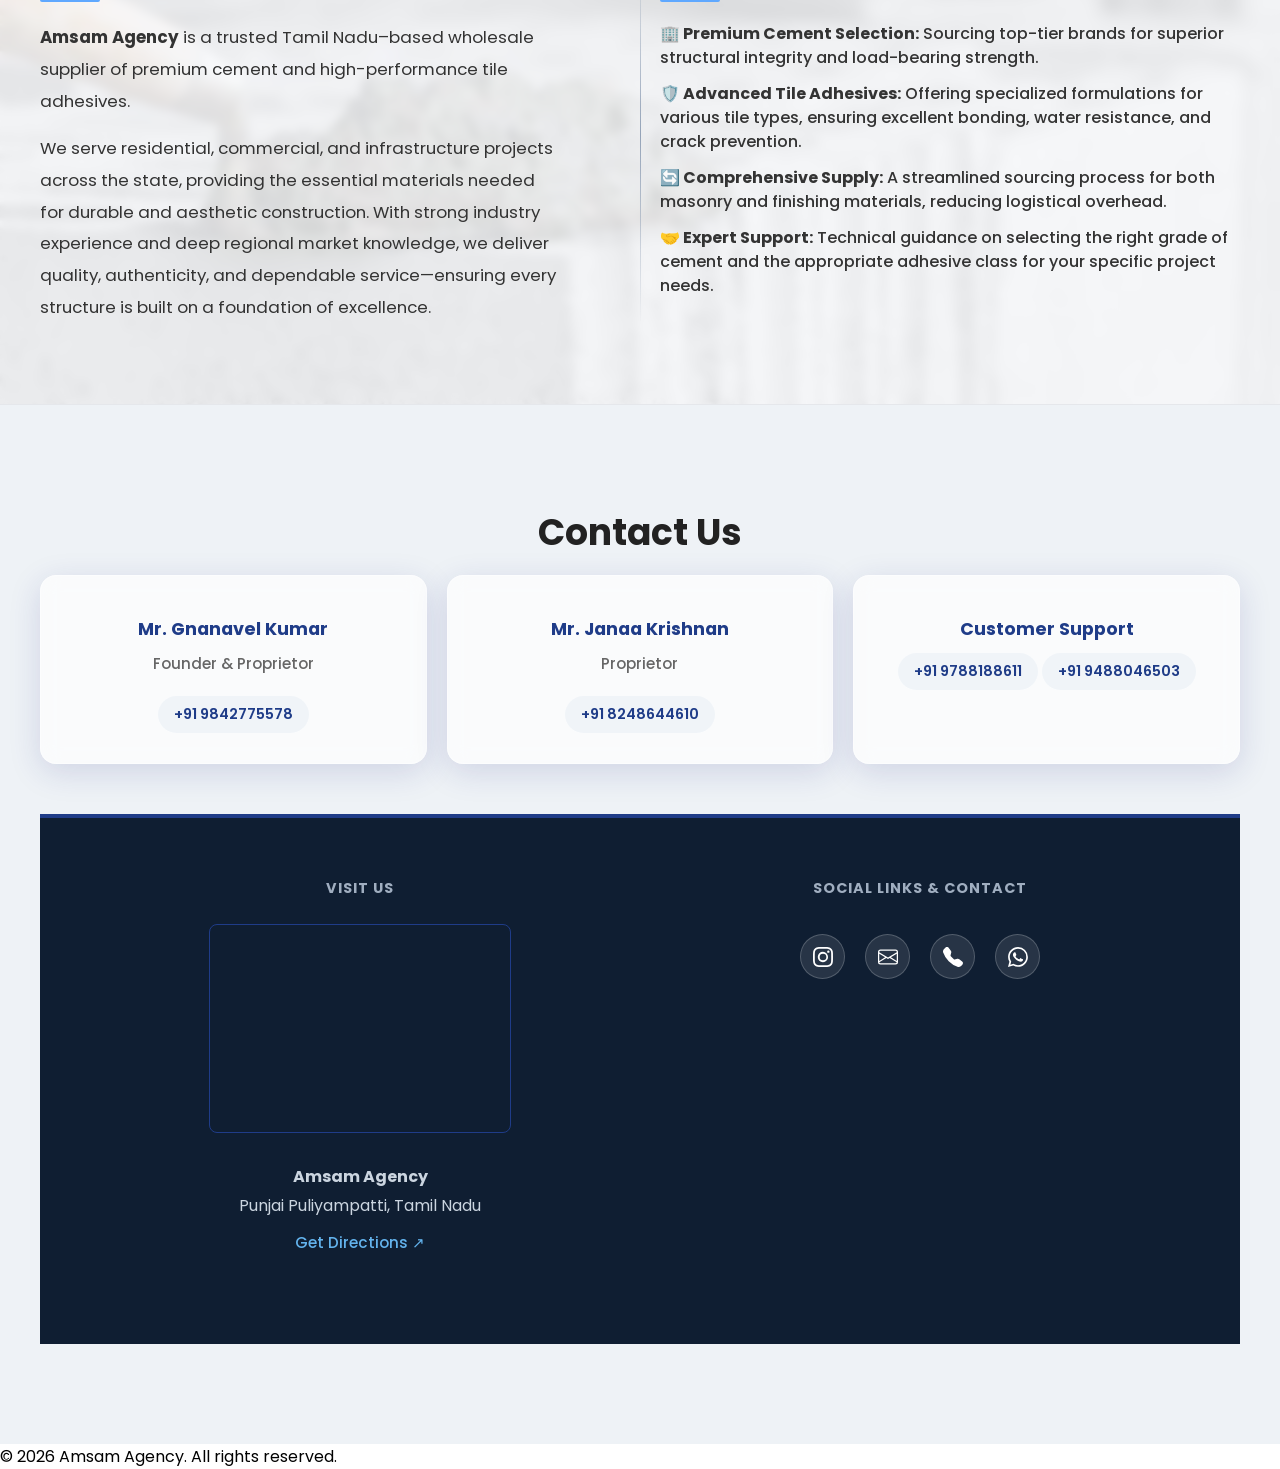
==== commit a0d902a9: "Images" ====
--- a/index.html
+++ b/index.html
@@ -958,10 +958,17 @@
             <option value="0.08">Plastering (12mm thickness)</option>
           </select>
         </div>
-        <div class="calc-form-group">
-          <label for="areaInput">Total Area (Sq.Ft):</label>
-          <input type="number" id="areaInput" placeholder="e.g. 1000" min="0">
+        <div class="calc-form-group" style="display: grid; grid-template-columns: 1fr 1fr; gap: 15px;">
+          <div>
+            <label for="calcLength">Length (Feet):</label>
+            <input type="number" id="calcLength" placeholder="e.g. 50" min="0">
+          </div>
+          <div>
+            <label for="calcHeight">Height (Feet):</label>
+            <input type="number" id="calcHeight" value="10" min="0">
+          </div>
         </div>
+        <input type="hidden" id="areaInput">
         <div class="calc-result-box">
           <p>Estimated Required:</p>
           <div class="calc-result-number" id="calcResult">0 Bags</div>
--- a/styles.css
+++ b/styles.css
@@ -2038,17 +2038,17 @@
 
 /* ---- INDIVIDUAL TYPE CARD ---- */
 .type-card {
-  flex: 0 0 160px;
-  min-width: 150px;
+  flex: 0 0 200px;
+  min-width: 180px;
   background: linear-gradient(145deg, #f8fbff, #eef3fa);
   border: 1px solid rgba(31, 60, 136, 0.1);
   border-radius: 14px;
-  padding: 16px 14px;
+  padding: 20px 16px;
   display: flex;
   flex-direction: column;
   align-items: center;
   text-align: center;
-  gap: 10px;
+  gap: 12px;
   cursor: default;
   transition: all 0.3s ease;
   box-shadow: 0 3px 12px rgba(0, 0, 0, 0.06);
@@ -2071,14 +2071,14 @@
 
 .type-card-img-wrap {
   width: 100%;
-  height: 100px;
+  height: 140px;
   display: flex;
   align-items: center;
   justify-content: center;
   border-radius: 10px;
   overflow: hidden;
   background: rgba(255, 255, 255, 0.8);
-  padding: 8px;
+  padding: 10px;
 }
 
 .type-card-img {
@@ -2147,13 +2147,13 @@
   }
 
   .type-card {
-    flex: 0 0 140px;
-    min-width: 130px;
-    padding: 12px 10px;
+    flex: 0 0 160px;
+    min-width: 150px;
+    padding: 15px 12px;
   }
 
   .type-card-img-wrap {
-    height: 80px;
+    height: 110px;
   }
 }
 
@@ -2397,4 +2397,41 @@
   font-weight: 800;
   color: #007bff;
   line-height: 1.1;
+}
+
+/* ================= SCROLL HINT ================= */
+.scroll-hint-overlay {
+  display: none;
+}
+
+.counter-box.expanded .scroll-hint-overlay {
+  display: flex;
+  position: absolute;
+  bottom: 5px;
+  left: 280px; /* Offset by the left brand pane width */
+  right: 0;
+  height: 40px;
+  background: transparent;
+  justify-content: center;
+  align-items: center;
+  z-index: 30;
+  pointer-events: none;
+}
+
+.scroll-hint-overlay span {
+  font-size: 0.90rem;
+  font-weight: 700;
+  color: #1f3c88;
+  text-align: center;
+  background: rgba(255, 255, 255, 0.85); /* Frosted pill */
+  backdrop-filter: blur(4px);
+  padding: 6px 16px;
+  border-radius: 20px;
+  box-shadow: 0 2px 10px rgba(0,0,0,0.05);
+  animation: slidePulseRight 2s infinite;
+}
+
+@keyframes slidePulseRight {
+  0%, 100% { transform: translateX(0); opacity: 0.7; }
+  50% { transform: translateX(6px); opacity: 1; }
 }
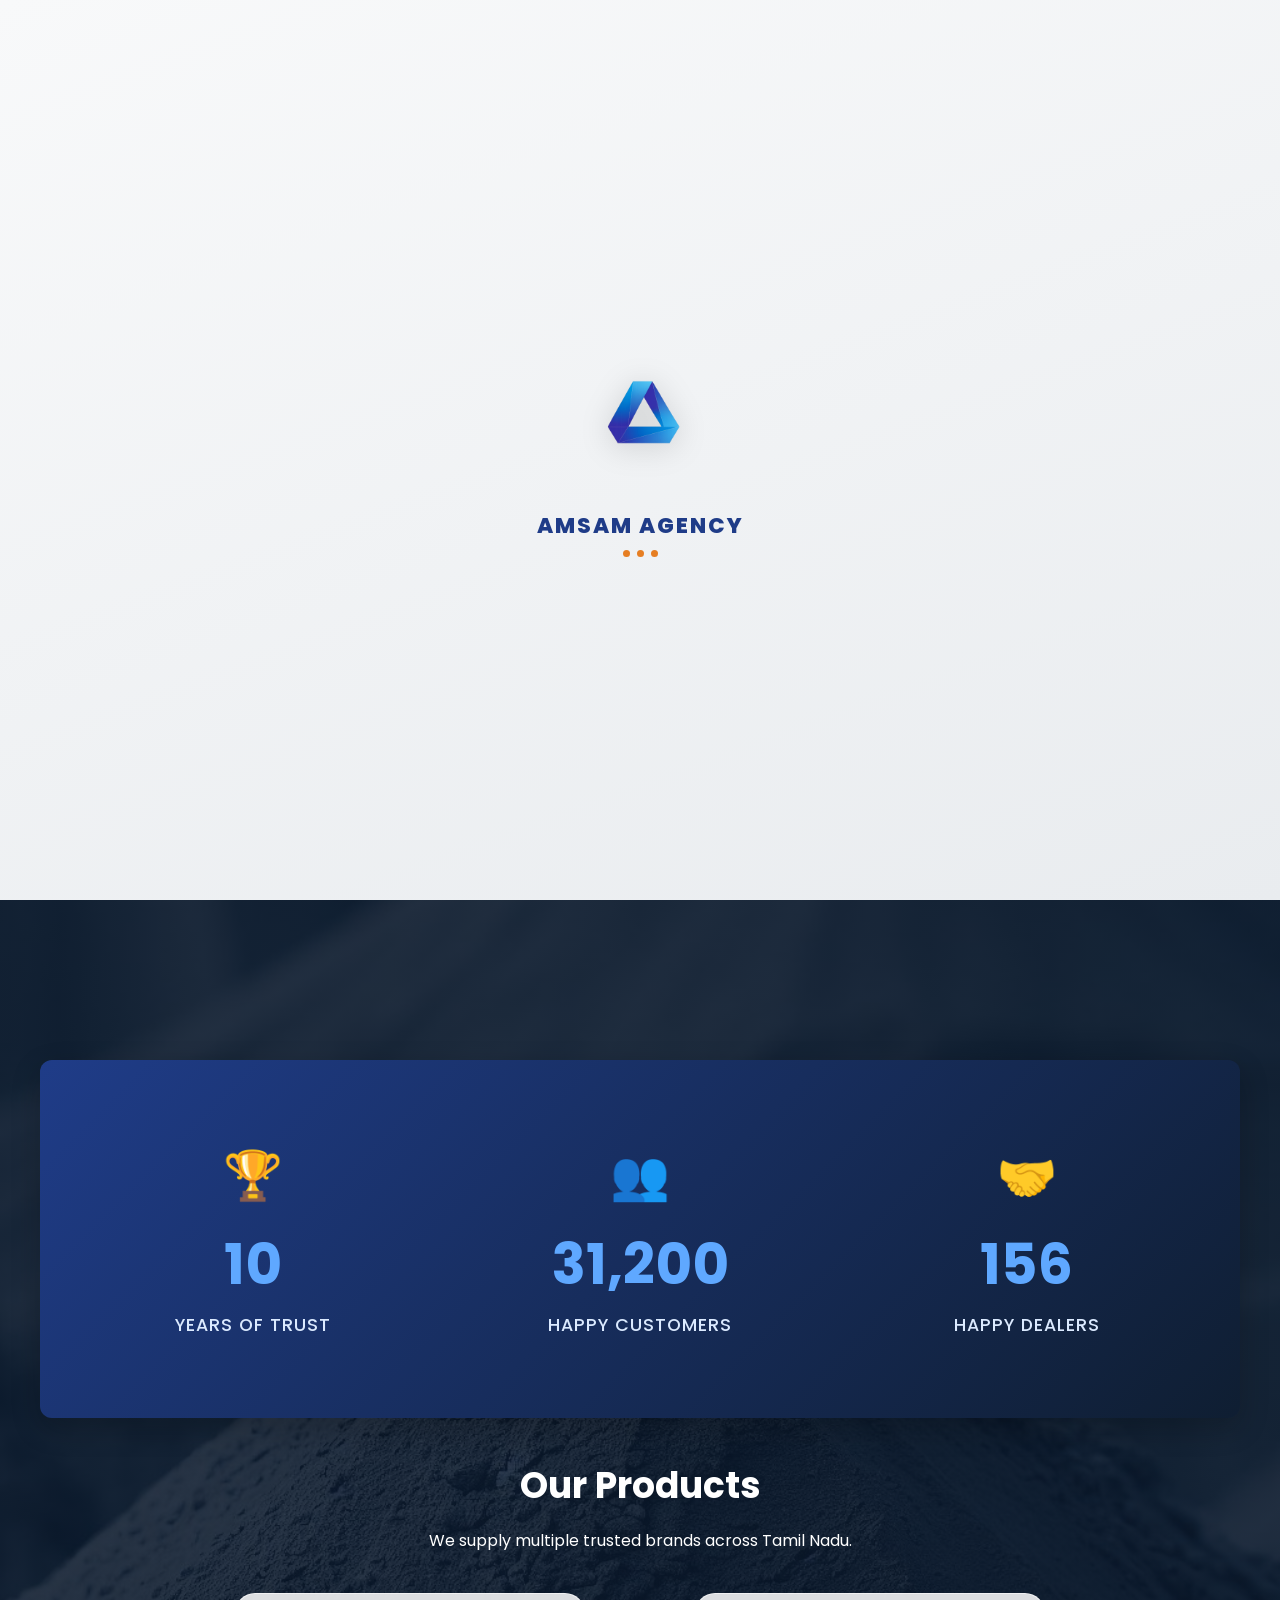
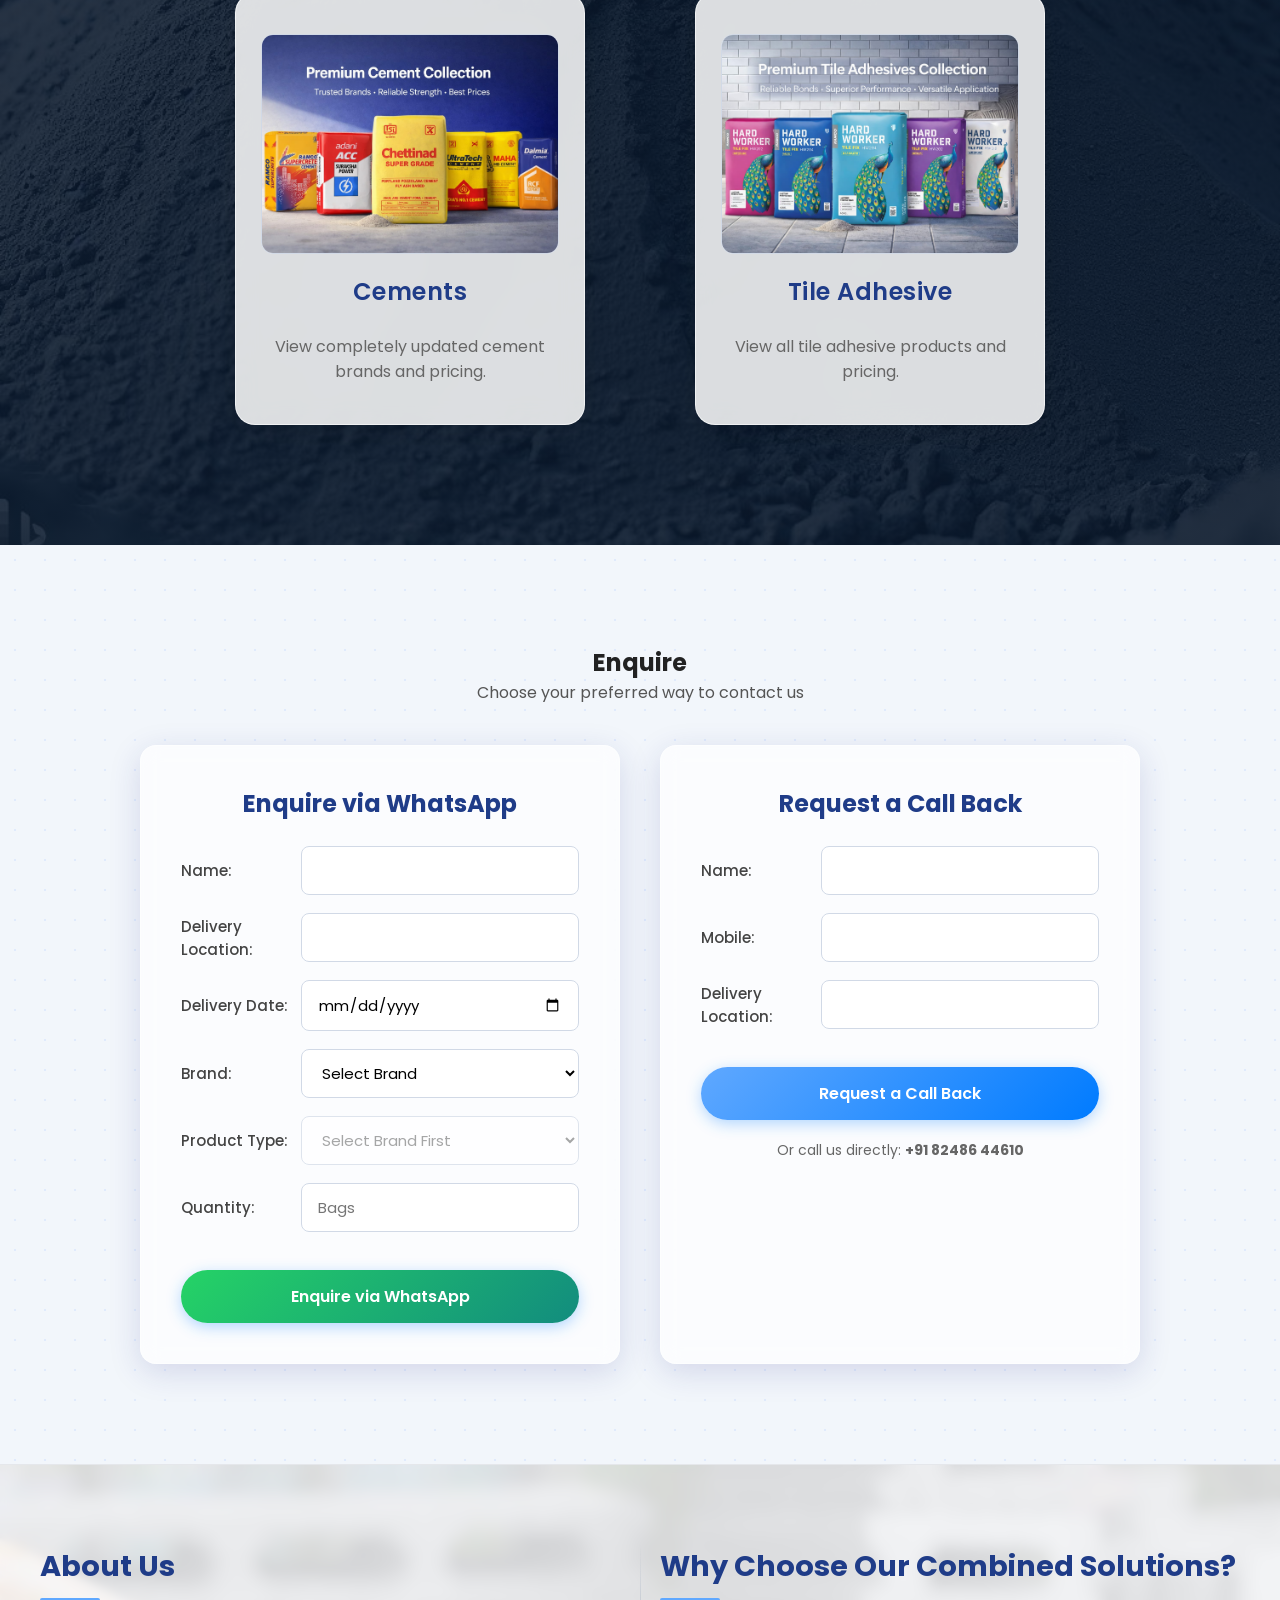
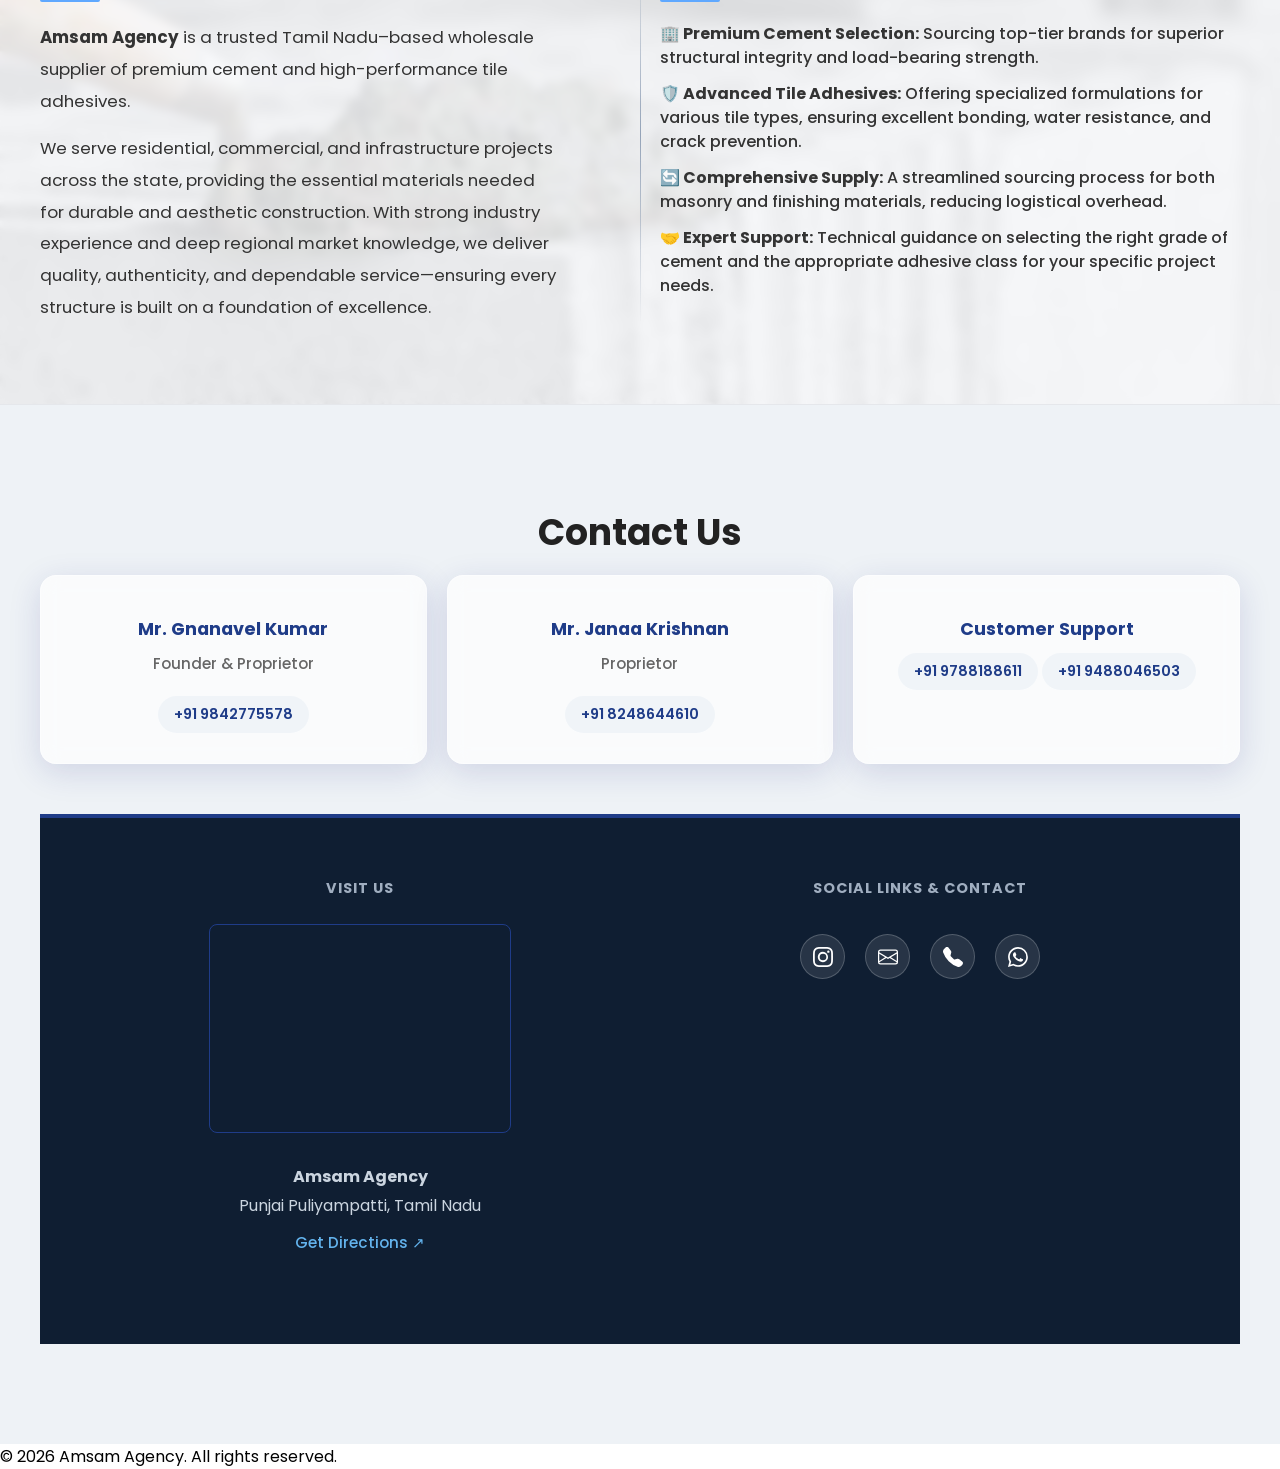
==== commit 110d4a7f: "calculator" ====
--- a/index.html
+++ b/index.html
@@ -151,8 +151,10 @@
 
   <!-- HERO --> 
-  <section id="hero" class="parallax">-
+  <section id="hero" class="parallax">
+    <div class="hero-orb hero-orb-1"></div>
+    <div class="hero-orb hero-orb-2"></div>
+    <div class="hero-orb hero-orb-3"></div>
     <div class="hero-content animate-on-scroll"> 
       <img src="Images/Amsam_logo_transparent.png" alt="Amsam Agency" class="hero-logo" />@@ -941,38 +943,75 @@
   <script src="script.js"></script>
 
     <!-- Floating Calculator -->
-    <div id="floatCalc" class="float-calculator" title="Cement Calculator">
-      🧮
-    </div>
+    <div id="floatCalc" class="float-calculator" title="Material Calculator">🧮</div>
 
     <!-- Calculator Modal -->
     <div id="calcModal" class="calc-modal">
       <div class="calc-modal-content">
         <span class="calc-close">&times;</span>
-        <h3>Cement Calculator</h3>
-        <div class="calc-form-group">
-          <label for="workType">Type of Work:</label>
-          <select id="workType">
-            <option value="0.4">Concrete Slab / Roof (M20)</option>
-            <option value="0.12">Brickwork / Masonry (9" wall)</option>
-            <option value="0.08">Plastering (12mm thickness)</option>
-          </select>
+        <h3>Material Calculator</h3>
+
+        <!-- Product Tabs -->
+        <div class="calc-tabs">
+          <button class="calc-tab active" data-tab="cement" id="tabCement">🏗️ Cement</button>
+          <button class="calc-tab" data-tab="tile" id="tabTile">🪟 Tile Adhesive</button>
         </div>
-        <div class="calc-form-group" style="display: grid; grid-template-columns: 1fr 1fr; gap: 15px;">
-          <div>
-            <label for="calcLength">Length (Feet):</label>
-            <input type="number" id="calcLength" placeholder="e.g. 50" min="0">
+
+        <!-- CEMENT PANEL -->
+        <div class="calc-panel" id="panelCement">
+          <div class="calc-form-group">
+            <label for="workType">Type of Work:</label>
+            <select id="workType">
+              <option value="0.4">Concrete Slab / Roof (M20)</option>
+              <option value="0.12">Brickwork / Masonry (9&quot; wall)</option>
+              <option value="0.08">Plastering (12mm thickness)</option>
+            </select>
           </div>
-          <div>
-            <label for="calcHeight">Height (Feet):</label>
-            <input type="number" id="calcHeight" value="10" min="0">
+          <div class="calc-form-group calc-grid-2">
+            <div>
+              <label for="calcLength">Length (Feet):</label>
+              <input type="number" id="calcLength" placeholder="e.g. 20" min="0">
+            </div>
+            <div>
+              <label for="calcHeight">Height (Feet):</label>
+              <input type="number" id="calcHeight" value="10" min="0">
+            </div>
+          </div>
+          <input type="hidden" id="areaInput">
+          <div class="calc-result-box">
+            <p>Estimated Cement Required:</p>
+            <div class="calc-result-number" id="calcResult">0 Bags</div>
+            <p class="calc-note">Based on 50 kg bags</p>
           </div>
         </div>
-        <input type="hidden" id="areaInput">
-        <div class="calc-result-box">
-          <p>Estimated Required:</p>
-          <div class="calc-result-number" id="calcResult">0 Bags</div>
+
+        <!-- TILE ADHESIVE PANEL -->
+        <div class="calc-panel" id="panelTile" style="display:none;">
+          <div class="calc-form-group">
+            <label for="tileWorkType">Type of Application:</label>
+            <select id="tileWorkType">
+              <option value="4">Wall Tiling (Standard)</option>
+              <option value="5">Floor Tiling (Heavy Duty)</option>
+              <option value="3">Wall Tiling (Light / Mosaic)</option>
+            </select>
+          </div>
+          <div class="calc-form-group calc-grid-2">
+            <div>
+              <label for="tileLength">Wall Length (Feet):</label>
+              <input type="number" id="tileLength" placeholder="e.g. 10" min="0">
+            </div>
+            <div>
+              <label for="tileHeight">Wall Height (Feet):</label>
+              <input type="number" id="tileHeight" value="10" min="0">
+            </div>
+          </div>
+          <div class="calc-result-box">
+            <p>Estimated Tile Adhesive Required:</p>
+            <div class="calc-result-number" id="tileResult">0 Bags</div>
+            <p class="calc-note">Based on 20 kg bags (~4–5 kg/m²)</p>
+          </div>
         </div>
+
       </div>
     </div>
 
--- a/styles.css
+++ b/styles.css
@@ -487,32 +487,28 @@
 }
 
 /* ================= GLOBE CAROUSEL ================= */
-.globe-container {
+.parallax-container {
   display: flex;
   flex-direction: column;
   align-items: center;
   gap: 28px;
   padding: 20px 0 200px 0;
-  /* perspective must be on the parent of the transformed elements */
-  perspective: 1200px;
-  perspective-origin: 50% 50%;
-}
-
-.globe-item {
+  will-change: scroll-position;
+}
+
+.parallax-card {
   transition:
-    transform 0.18s ease-out,
-    opacity 0.18s ease-out;
+    transform 0.1s ease-out,
+    opacity 0.1s ease-out;
   transform-origin: center center;
-  /* Ensure the element itself doesn't create a new stacking context that breaks perspective */
-  transform-style: flat;
   will-change: transform, opacity;
   width: 100%;
   max-width: 500px;
   margin: 0 auto;
 }
 
-/* Prevent counter-box hover from fighting the JS globe transform */
-.globe-item.counter-box:hover {
+/* Prevent counter-box hover from fighting the JS parallax transform */
+.parallax-card.counter-box:hover {
   transform: none; /* JS controls transform; just keep styling changes */
   box-shadow: 0 20px 40px rgba(0, 0, 0, 0.15);
   background: #ffffff;
@@ -2407,31 +2403,57 @@
 .counter-box.expanded .scroll-hint-overlay {
   display: flex;
   position: absolute;
-  bottom: 5px;
-  left: 280px; /* Offset by the left brand pane width */
-  right: 0;
-  height: 40px;
+  bottom: 10px;
+  left: 220px;
+  right: 16px;
+  height: 36px;
   background: transparent;
-  justify-content: center;
+  justify-content: flex-end;
   align-items: center;
   z-index: 30;
   pointer-events: none;
-}
-
-.scroll-hint-overlay span {
-  font-size: 0.90rem;
+  gap: 8px;
+}
+
+/* Label */
+.scroll-hint-overlay .sh-label {
+  font-size: 0.72rem;
   font-weight: 700;
-  color: #1f3c88;
-  text-align: center;
-  background: rgba(255, 255, 255, 0.85); /* Frosted pill */
-  backdrop-filter: blur(4px);
-  padding: 6px 16px;
-  border-radius: 20px;
-  box-shadow: 0 2px 10px rgba(0,0,0,0.05);
-  animation: slidePulseRight 2s infinite;
-}
-
-@keyframes slidePulseRight {
-  0%, 100% { transform: translateX(0); opacity: 0.7; }
-  50% { transform: translateX(6px); opacity: 1; }
+  letter-spacing: 0.08em;
+  text-transform: uppercase;
+  color: #5fa8ff;
+  opacity: 0.9;
+  white-space: nowrap;
+}
+
+/* Chevron track */
+.scroll-hint-overlay .sh-track {
+  display: flex;
+  align-items: center;
+  gap: 4px;
+}
+
+.scroll-hint-overlay .sh-track .ch {
+  display: flex;
+  align-items: center;
+  justify-content: center;
+  width: 20px;
+  height: 20px;
+  border-right: 2.5px solid #5fa8ff;
+  border-top: 2.5px solid #5fa8ff;
+  transform: rotate(45deg);
+  border-radius: 2px;
+  opacity: 0;
+  animation: chFlow 1.6s ease-in-out infinite;
+}
+
+.scroll-hint-overlay .sh-track .ch:nth-child(1) { animation-delay: 0s; }
+.scroll-hint-overlay .sh-track .ch:nth-child(2) { animation-delay: 0.22s; }
+.scroll-hint-overlay .sh-track .ch:nth-child(3) { animation-delay: 0.44s; }
+
+@keyframes chFlow {
+  0%   { opacity: 0;    transform: rotate(45deg) translateX(-4px); }
+  30%  { opacity: 1; }
+  70%  { opacity: 1; }
+  100% { opacity: 0;    transform: rotate(45deg) translateX(4px); }
 }
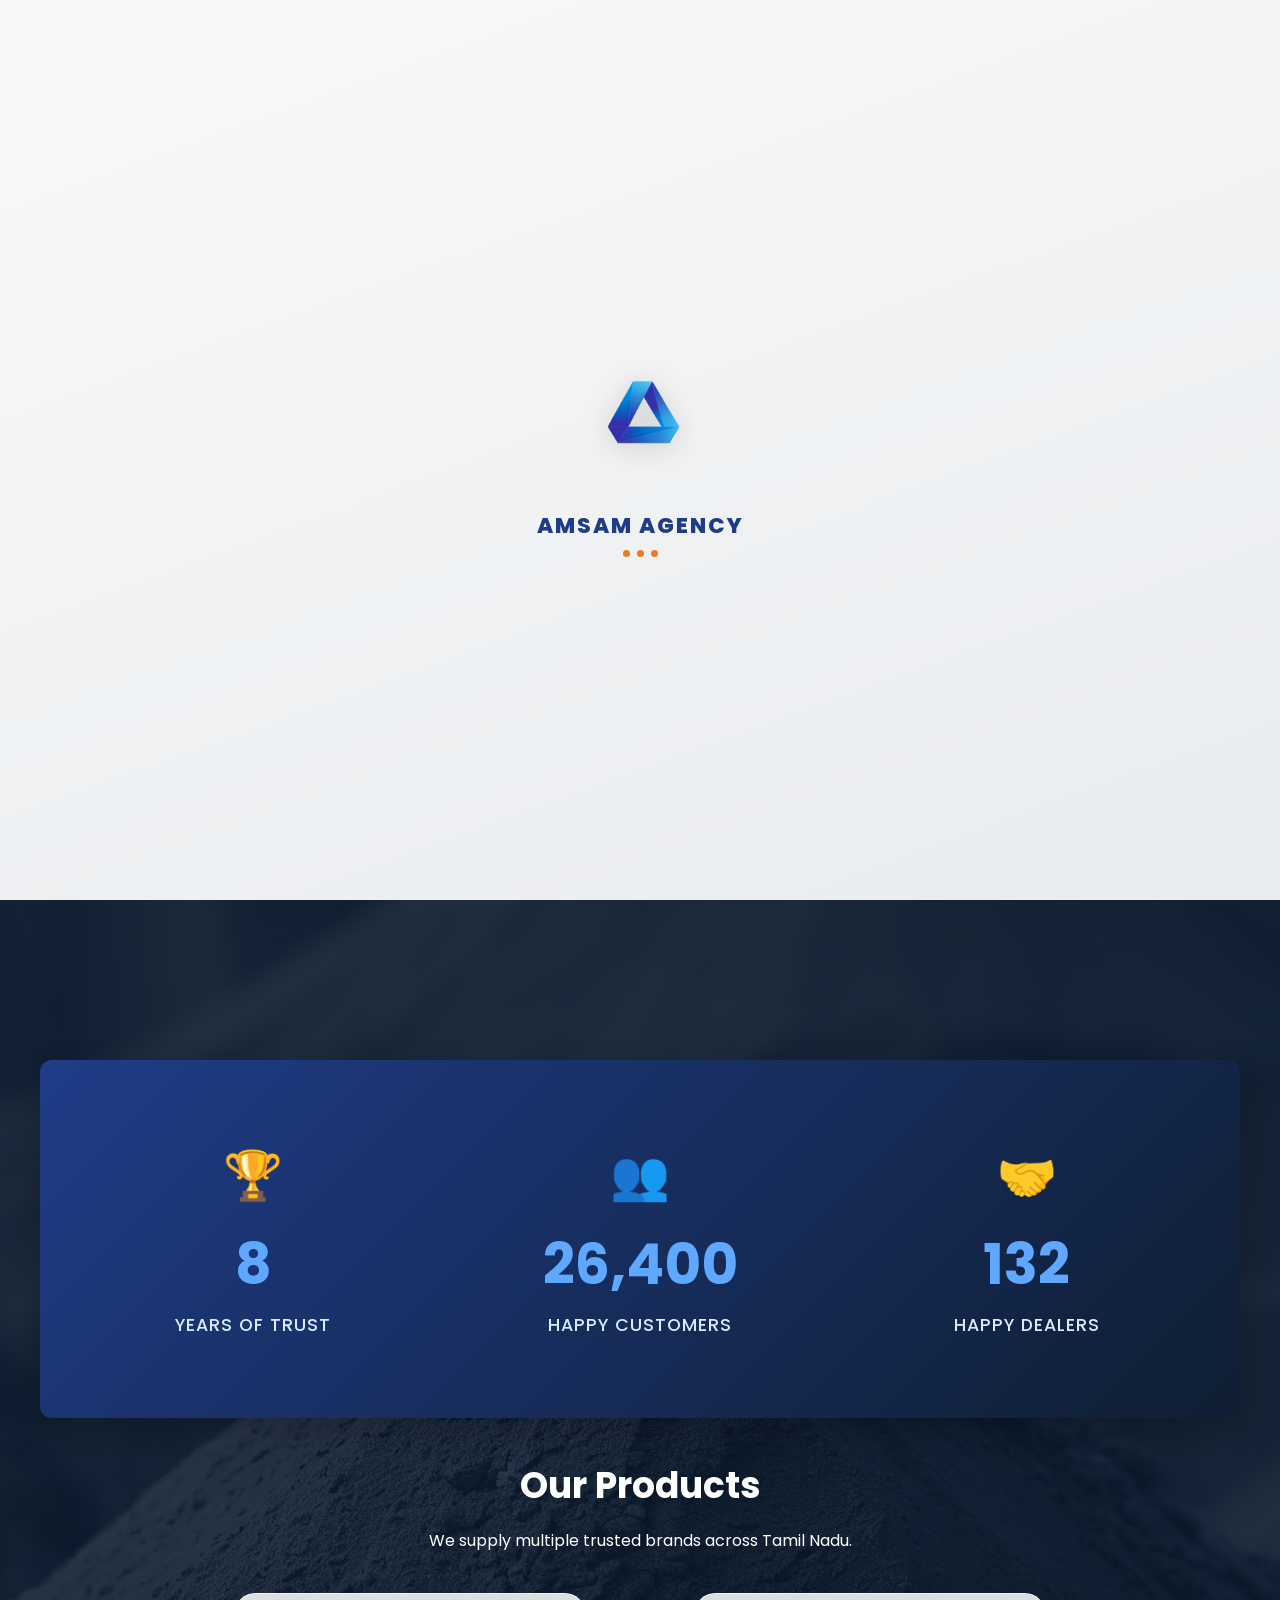
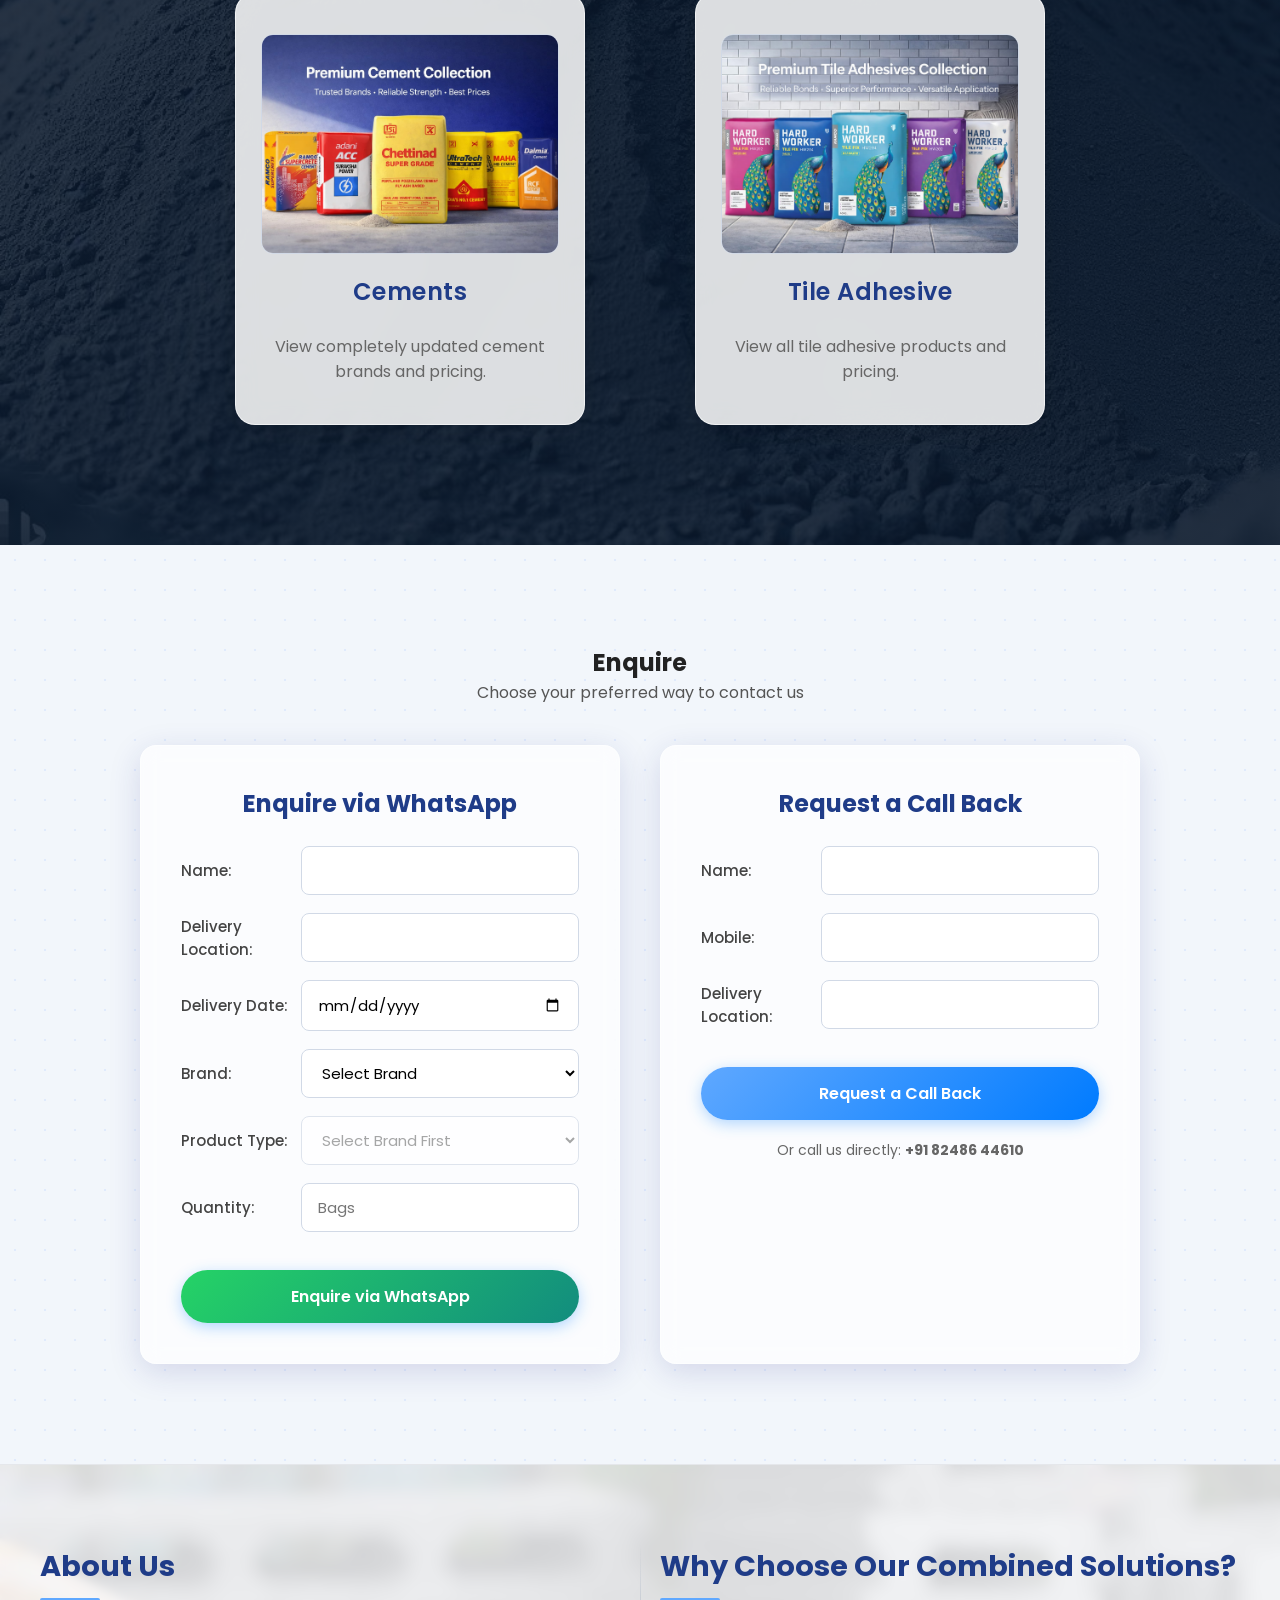
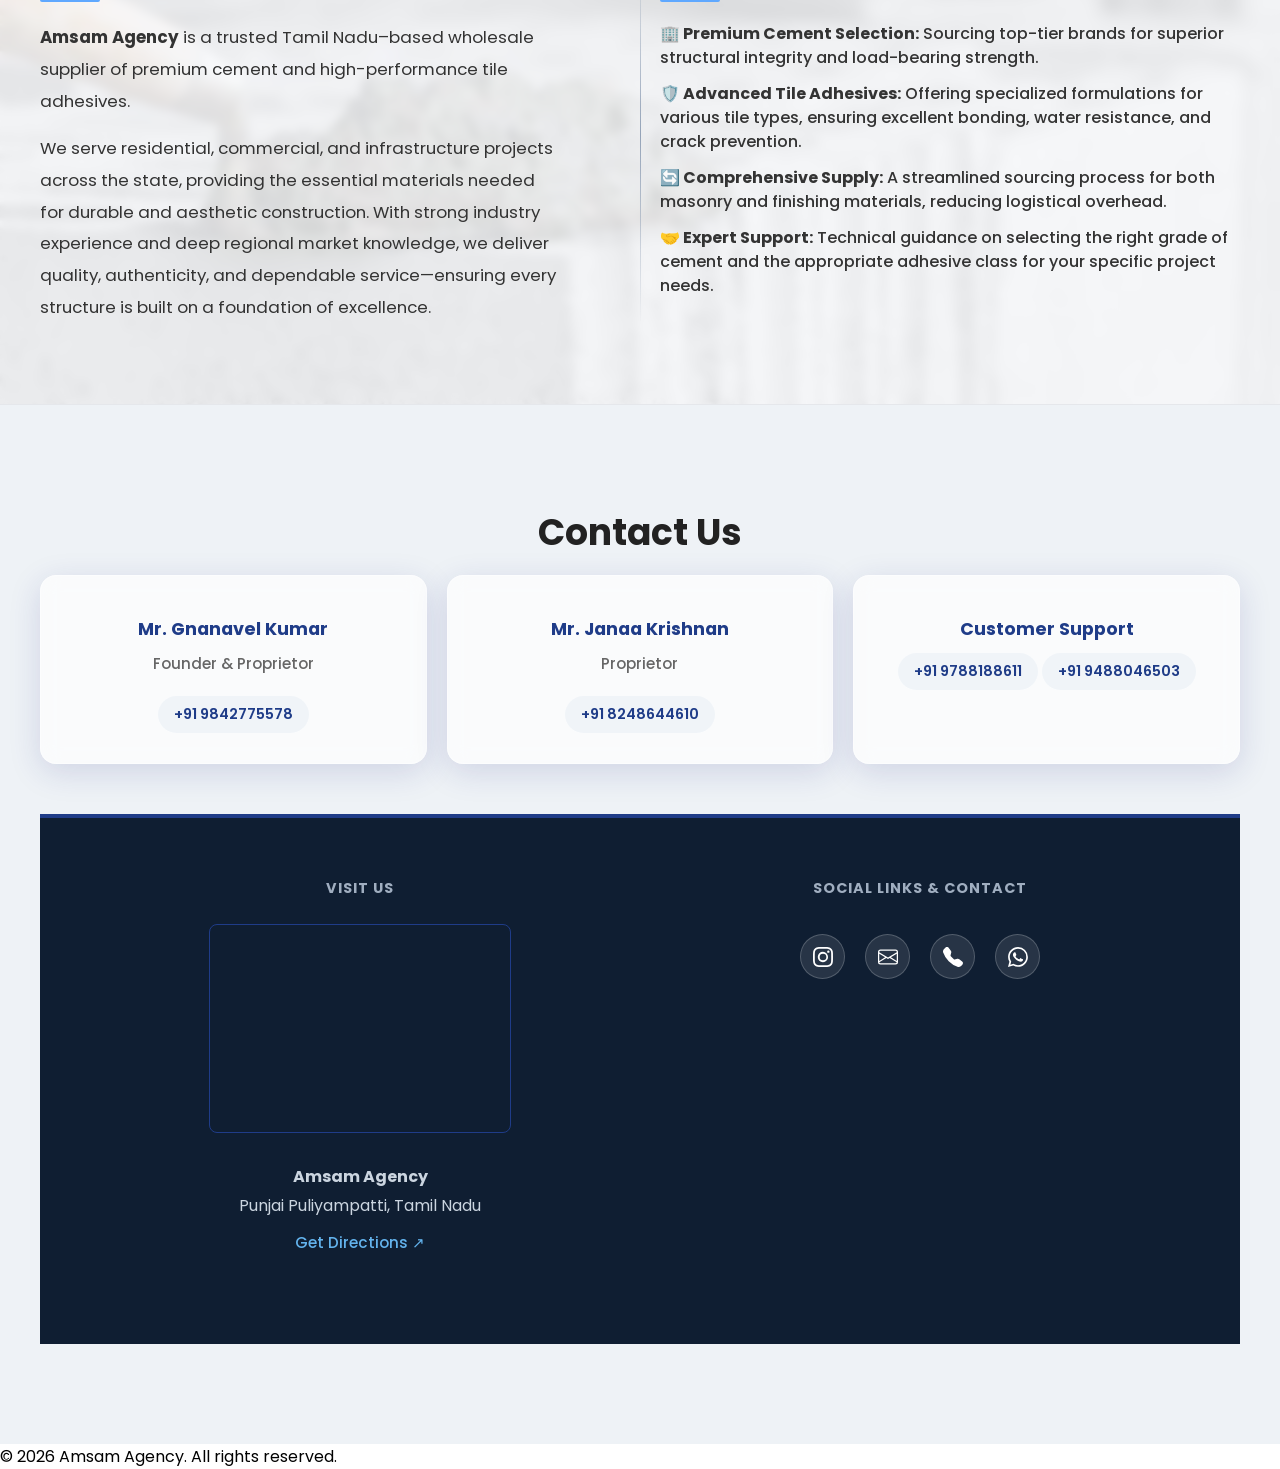
==== commit 37bfcc63: "calculator" ====
--- a/index.html
+++ b/index.html
@@ -951,10 +951,13 @@
         <span class="calc-close">&times;</span>
         <h3>Material Calculator</h3>
 
-        <!-- Product Tabs -->
-        <div class="calc-tabs">
-          <button class="calc-tab active" data-tab="cement" id="tabCement">🏗️ Cement</button>
-          <button class="calc-tab" data-tab="tile" id="tabTile">🪟 Tile Adhesive</button>
+        <!-- Product Selector Dropdown -->
+        <div class="calc-form-group">
+          <label for="calcProductSelect">Product:</label>
+          <select id="calcProductSelect">
+            <option value="cement">🏗️ Cement</option>
+            <option value="tile">🪟 Tile Adhesive</option>
+          </select>
         </div>
 
         <!-- CEMENT PANEL -->
@@ -963,7 +966,7 @@
             <label for="workType">Type of Work:</label>
             <select id="workType">
               <option value="0.4">Concrete Slab / Roof (M20)</option>
-              <option value="0.12">Brickwork / Masonry (9&quot; wall)</option>
+              <option value="0.12">Brickwork / Masonry (10&quot; wall)</option>
               <option value="0.08">Plastering (12mm thickness)</option>
             </select>
           </div>
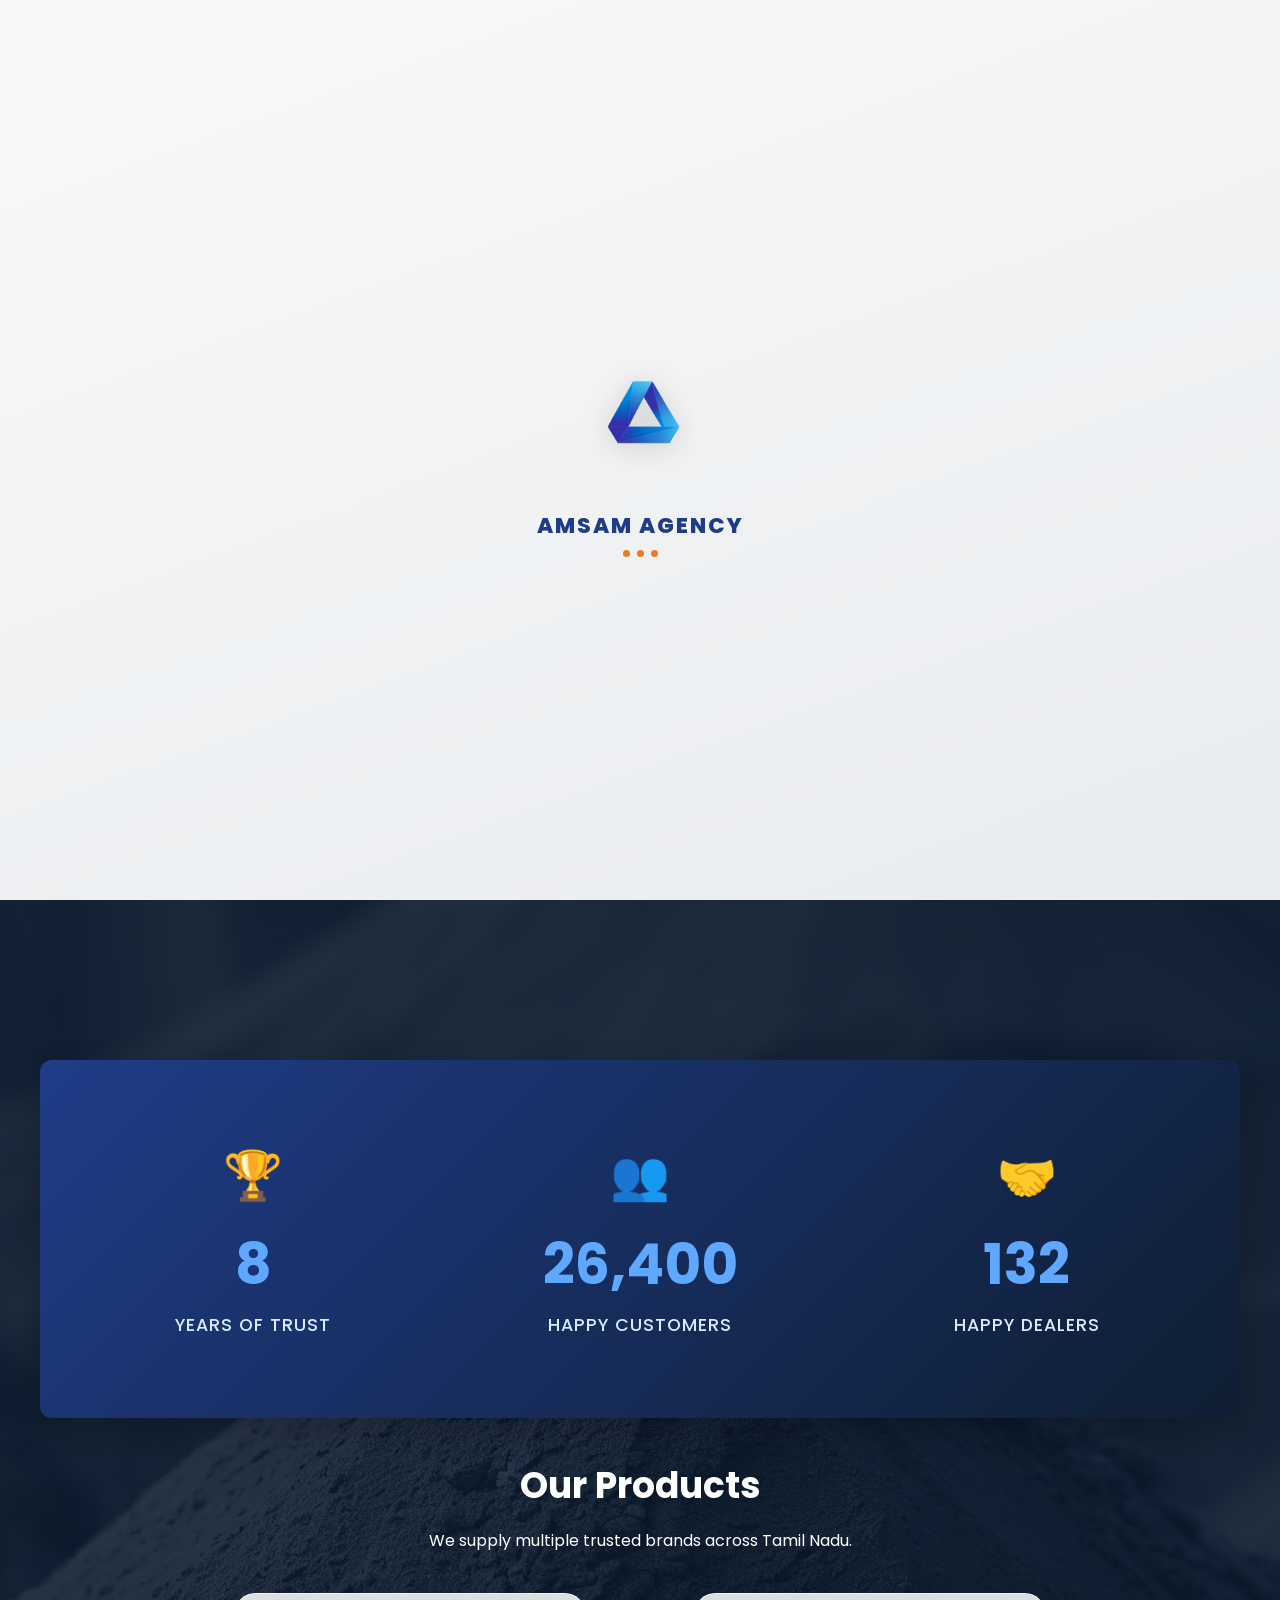
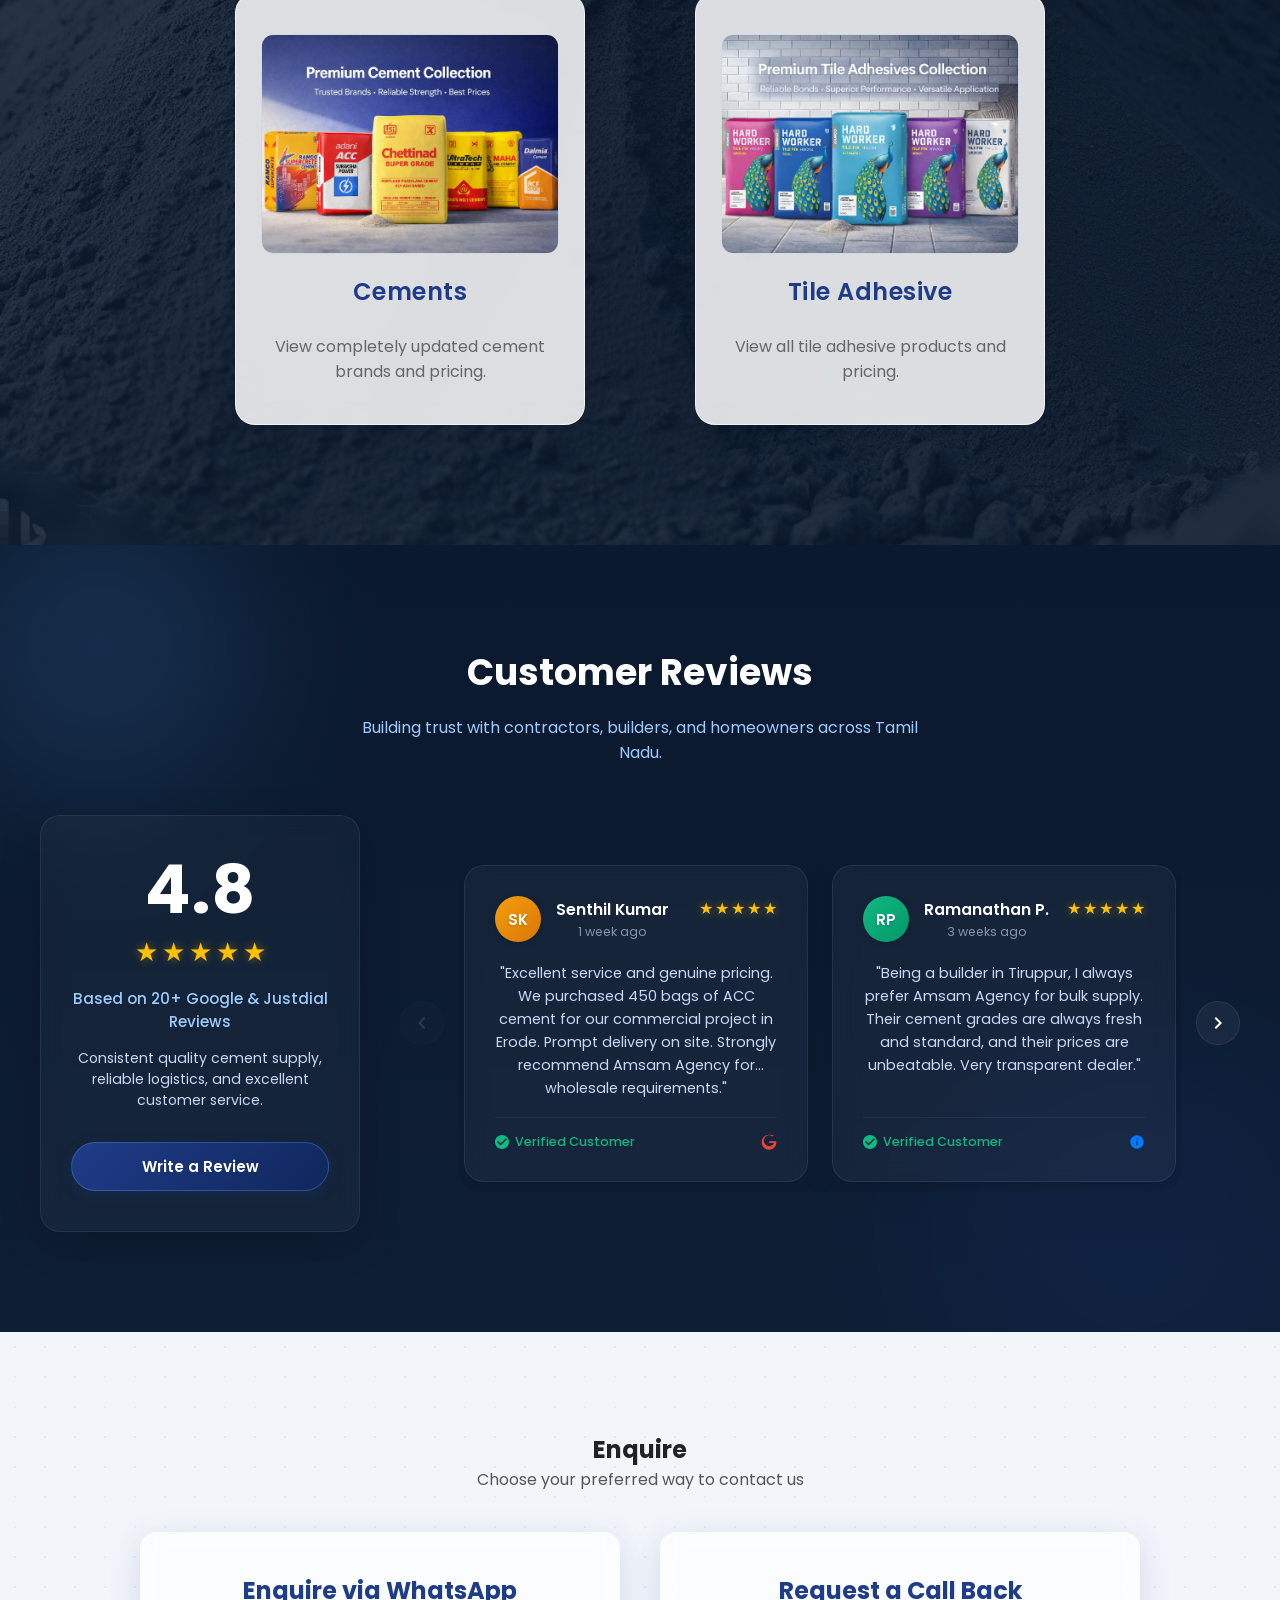
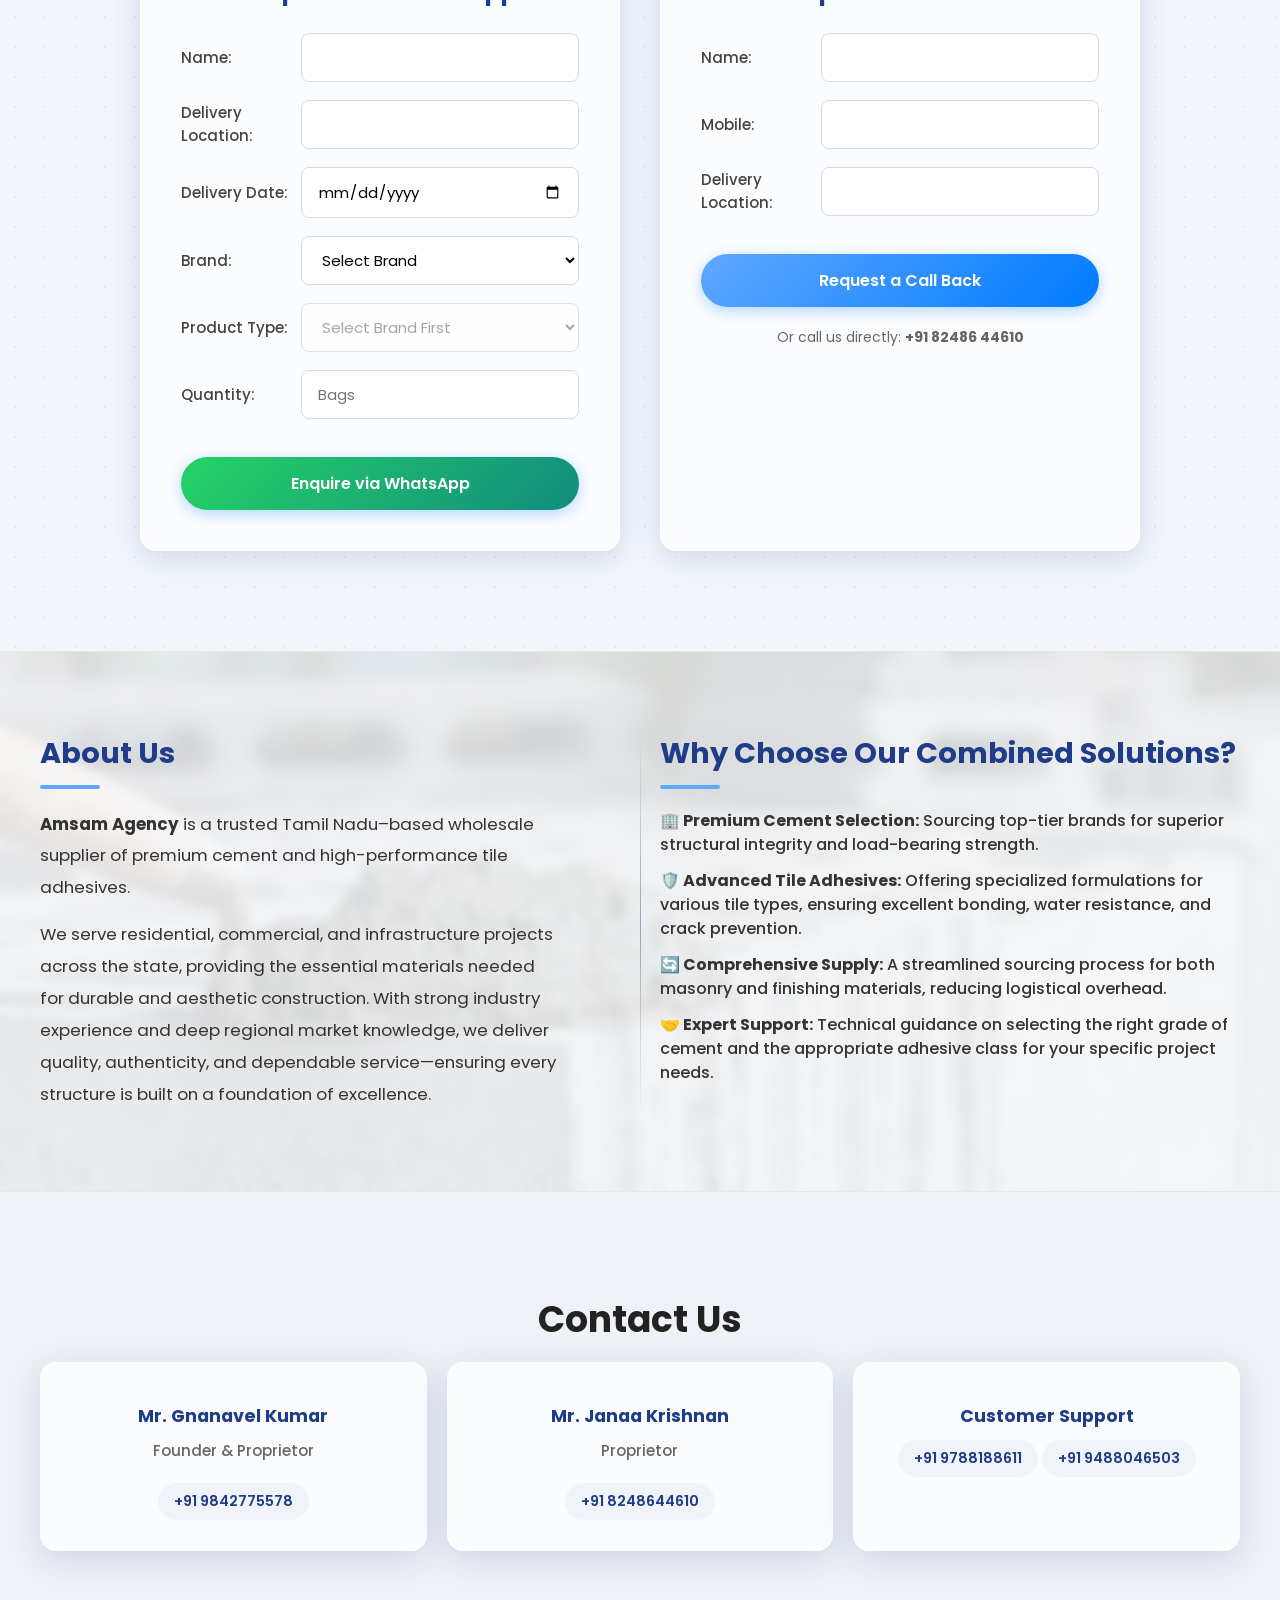
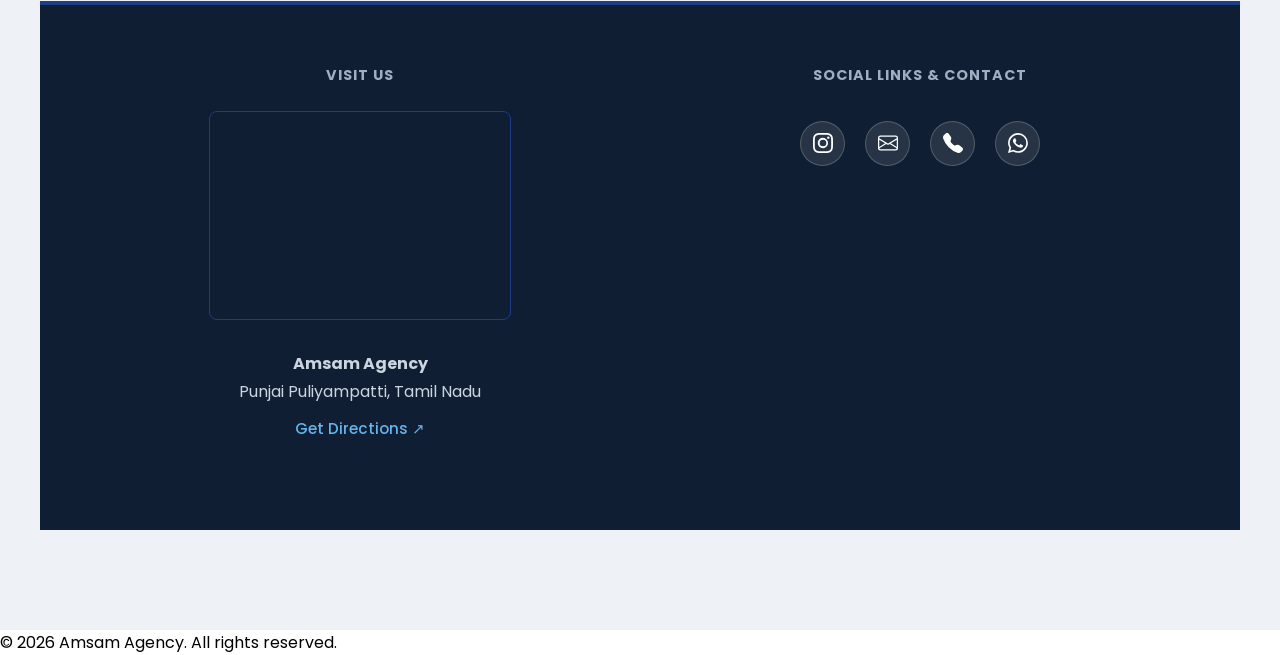
==== commit 26c66908: "Reviews" ====
--- a/index.html
+++ b/index.html
@@ -24,6 +24,48 @@
 
     rel="stylesheet" /> 
+  <!-- Local Business Schema Markup for Local SEO -->
+  <script type="application/ld+json">
+  {
+    "@context": "https://schema.org",
+    "@type": ["WholesaleStore", "ConstructionBusiness"],
+    "name": "Amsam Agency",
+    "image": "https://amsamagency.com/Images/Amsam_logo_transparent.png",
+    "@id": "https://amsamagency.com/#organization",
+    "url": "https://amsamagency.com",
+    "telephone": "+918248644610",
+    "priceRange": "$$",
+    "address": {
+      "@type": "PostalAddress",
+      "streetAddress": "Punjai Puliyampatti",
+      "addressLocality": "Erode",
+      "addressRegion": "Tamil Nadu",
+      "postalCode": "638459",
+      "addressCountry": "IN"
+    },
+    "geo": {
+      "@type": "GeoCoordinates",
+      "latitude": 11.3507635,
+      "longitude": 77.1679423
+    },
+    "openingHoursSpecification": {
+      "@type": "OpeningHoursSpecification",
+      "dayOfWeek": [
+        "Monday",
+        "Tuesday",
+        "Wednesday",
+        "Thursday",
+        "Friday",
+        "Saturday"
+      ],
+      "opens": "09:00",
+      "closes": "20:00"
+    },
+    "sameAs": [
+      "https://instagram.com/amsam_agency"
+    ]
+  }
+  </script>
 </head> 
 @@ -477,6 +519,51 @@
 
  
+  <!-- REVIEWS SECTION -->
+  <section id="reviews" class="reviews-section content-section">
+    <div class="reviews-header animate-on-scroll">
+      <h2>Customer Reviews</h2>
+      <p>Building trust with contractors, builders, and homeowners across Tamil Nadu.</p>
+    </div>
+
+    <div class="reviews-container animate-on-scroll">
+      <!-- Ratings Overview Card -->
+      <div class="reviews-overview">
+        <div class="overview-rating">4.8</div>
+        <div class="stars-display">
+          <span class="star filled">★</span>
+          <span class="star filled">★</span>
+          <span class="star filled">★</span>
+          <span class="star filled">★</span>
+          <span class="star filled">★</span>
+        </div>
+        <p class="rating-subtitle">Based on 20+ Google & Justdial Reviews</p>
+        <p class="rating-desc">Consistent quality cement supply, reliable logistics, and excellent customer service.</p>
+        <a href="https://maps.google.com/maps?q=11.3507635,77.1679423&z=15" target="_blank" class="btn review-write-btn">
+          Write a Review
+        </a>
+      </div>
+
+      <!-- Reviews Carousel -->
+      <div class="reviews-carousel-wrapper">
+        <button class="carousel-nav-btn prev-btn" aria-label="Previous Review">
+          <svg viewBox="0 0 24 24"><path d="M15.41 7.41L14 6l-6 6 6 6 1.41-1.41L10.83 12z"/></svg>
+        </button>
+        
+        <div class="reviews-carousel-track-container">
+          <div class="reviews-carousel-track" id="reviewsCarouselTrack">
+            <!-- Populated dynamically by script.js -->
+            <div class="loading-spinner">Loading reviews...</div>
+          </div>
+        </div>
+
+        <button class="carousel-nav-btn next-btn" aria-label="Next Review">
+          <svg viewBox="0 0 24 24"><path d="M10 6L8.59 7.41 13.17 12l-4.58 4.59L10 18l6-6z"/></svg>
+        </button>
+      </div>
+    </div>
+  </section>
+
   <section id="enquire" class="enquire-section"> 
     <h2>Enquire</h2>
--- a/styles.css
+++ b/styles.css
@@ -4,6 +4,10 @@
   box-sizing: border-box;
   scroll-behavior: smooth;
   font-family: "Poppins", sans-serif;
+}
+
+section {
+  scroll-margin-top: 95px;
 }
 
 /* ================= HEADER ================= */
@@ -2456,4 +2460,374 @@
   30%  { opacity: 1; }
   70%  { opacity: 1; }
   100% { opacity: 0;    transform: rotate(45deg) translateX(4px); }
+}
+
+/* ================= REVIEWS SECTION ================= */
+.reviews-section {
+  background: linear-gradient(180deg, #0a192d 0%, #0e1e35 100%);
+  padding: 100px 40px;
+  color: #ffffff;
+  position: relative;
+  overflow: hidden;
+}
+
+/* Background decorative orbs */
+.reviews-section::before,
+.reviews-section::after {
+  content: "";
+  position: absolute;
+  border-radius: 50%;
+  filter: blur(80px);
+  z-index: 0;
+  pointer-events: none;
+  opacity: 0.15;
+}
+
+.reviews-section::before {
+  width: 300px;
+  height: 300px;
+  background: #5fa8ff;
+  top: -50px;
+  left: -50px;
+}
+
+.reviews-section::after {
+  width: 400px;
+  height: 400px;
+  background: #1f3c88;
+  bottom: -100px;
+  right: -50px;
+}
+
+.reviews-section > * {
+  position: relative;
+  z-index: 1;
+}
+
+.reviews-header {
+  margin-bottom: 50px;
+}
+
+.reviews-header h2 {
+  font-size: clamp(28px, 5vw, 36px);
+  margin-bottom: 15px;
+  color: #ffffff;
+}
+
+.reviews-header p {
+  font-size: clamp(14px, 3vw, 16px);
+  color: #9ecbff;
+  max-width: 600px;
+  margin: 0 auto;
+}
+
+.reviews-container {
+  display: grid;
+  grid-template-columns: 320px minmax(0, 1fr);
+  gap: 40px;
+  max-width: 1200px;
+  margin: 0 auto;
+  align-items: start;
+}
+
+/* Overview Card */
+.reviews-overview {
+  background: rgba(255, 255, 255, 0.03);
+  backdrop-filter: blur(10px);
+  -webkit-backdrop-filter: blur(10px);
+  border: 1px solid rgba(255, 255, 255, 0.08);
+  border-radius: 20px;
+  padding: 40px 30px;
+  text-align: center;
+  box-shadow: 0 12px 40px rgba(0, 0, 0, 0.2);
+  transition: all 0.3s ease;
+}
+
+.reviews-overview:hover {
+  transform: translateY(-5px);
+  border-color: rgba(95, 168, 255, 0.2);
+  box-shadow: 0 16px 40px rgba(95, 168, 255, 0.1);
+}
+
+.overview-rating {
+  font-size: 4.2rem;
+  font-weight: 700;
+  color: #ffffff;
+  line-height: 1;
+  margin-bottom: 10px;
+}
+
+.stars-display {
+  display: flex;
+  justify-content: center;
+  gap: 4px;
+  margin-bottom: 15px;
+}
+
+.star {
+  font-size: 1.6rem;
+  color: rgba(255, 255, 255, 0.2);
+}
+
+.star.filled {
+  color: #ffc107;
+  text-shadow: 0 0 10px rgba(255, 193, 7, 0.4);
+}
+
+.rating-subtitle {
+  font-size: 0.95rem;
+  font-weight: 500;
+  color: #9ecbff;
+  margin-bottom: 15px;
+}
+
+.rating-desc {
+  font-size: 0.88rem;
+  line-height: 1.5;
+  color: #ccd6f6;
+  margin-bottom: 30px;
+}
+
+.review-write-btn {
+  width: 100%;
+  padding: 12px 24px !important;
+  font-size: 15px !important;
+  background: linear-gradient(135deg, #1f3c88 0%, #10265c 100%);
+  border: 1px solid rgba(95, 168, 255, 0.3);
+  box-shadow: 0 4px 15px rgba(31, 60, 136, 0.2);
+}
+
+.review-write-btn:hover {
+  background: linear-gradient(135deg, #284da8 0%, #153278 100%);
+  border-color: rgba(95, 168, 255, 0.5);
+  box-shadow: 0 8px 20px rgba(95, 168, 255, 0.25);
+}
+
+/* Carousel Container */
+.reviews-carousel-wrapper {
+  display: flex;
+  align-items: center;
+  position: relative;
+  gap: 15px;
+  width: 100%;
+  height: 100%;
+}
+
+.reviews-carousel-track-container {
+  overflow: hidden;
+  flex: 1;
+  min-width: 0;
+  border-radius: 20px;
+  padding: 10px 5px;
+}
+
+.reviews-carousel-track {
+  display: flex;
+  gap: 24px;
+  transition: transform 0.5s cubic-bezier(0.25, 0.46, 0.45, 0.94);
+  will-change: transform;
+}
+
+/* Slide Cards */
+.review-slide-card {
+  flex: 0 0 calc((100% - 24px) / 2); /* Default 2 cards on desktop */
+  background: rgba(255, 255, 255, 0.04);
+  backdrop-filter: blur(10px);
+  -webkit-backdrop-filter: blur(10px);
+  border: 1px solid rgba(255, 255, 255, 0.08);
+  border-radius: 20px;
+  padding: 30px;
+  box-shadow: 0 10px 30px rgba(0, 0, 0, 0.15);
+  display: flex;
+  flex-direction: column;
+  justify-content: space-between;
+  min-height: 270px;
+  transition: all 0.3s ease;
+  user-select: none;
+}
+
+.review-slide-card:hover {
+  background: rgba(255, 255, 255, 0.06);
+  border-color: rgba(95, 168, 255, 0.25);
+  box-shadow: 0 15px 35px rgba(0, 0, 0, 0.25);
+  transform: translateY(-3px);
+}
+
+.review-card-top {
+  display: flex;
+  justify-content: space-between;
+  align-items: flex-start;
+  margin-bottom: 20px;
+}
+
+.review-user {
+  display: flex;
+  align-items: center;
+  gap: 15px;
+}
+
+.review-avatar {
+  width: 46px;
+  height: 46px;
+  border-radius: 50%;
+  display: flex;
+  align-items: center;
+  justify-content: center;
+  font-weight: 600;
+  font-size: 15px;
+  color: #ffffff;
+  text-shadow: 0 1px 2px rgba(0, 0, 0, 0.2);
+  box-shadow: 0 4px 10px rgba(0, 0, 0, 0.15);
+}
+
+/* Avatar colored backgrounds helper classes */
+.avatar-bg-1 { background: linear-gradient(135deg, #f59e0b, #d97706); }
+.avatar-bg-2 { background: linear-gradient(135deg, #10b981, #059669); }
+.avatar-bg-3 { background: linear-gradient(135deg, #3b82f6, #1d4ed8); }
+.avatar-bg-4 { background: linear-gradient(135deg, #8b5cf6, #6d28d9); }
+.avatar-bg-5 { background: linear-gradient(135deg, #ec4899, #be185d); }
+
+.review-user-info {
+  display: flex;
+  flex-direction: column;
+}
+
+.review-user-name {
+  font-size: 0.98rem;
+  font-weight: 600;
+  color: #ffffff;
+}
+
+.review-date {
+  font-size: 0.78rem;
+  color: #8892b0;
+  margin-top: 2px;
+}
+
+.review-card-rating {
+  display: flex;
+  gap: 2px;
+}
+
+.review-card-rating .star {
+  font-size: 1rem;
+}
+
+.review-text {
+  font-size: 0.9rem;
+  line-height: 1.6;
+  color: #ccd6f6;
+  margin-bottom: 20px;
+  flex-grow: 1;
+  display: -webkit-box;
+  -webkit-line-clamp: 5;
+  -webkit-box-orient: vertical;
+  overflow: hidden;
+  text-overflow: ellipsis;
+}
+
+.review-card-footer {
+  display: flex;
+  justify-content: space-between;
+  align-items: center;
+  border-top: 1px solid rgba(255, 255, 255, 0.06);
+  padding-top: 15px;
+}
+
+.verified-badge {
+  display: flex;
+  align-items: center;
+  gap: 6px;
+  font-size: 0.78rem;
+  color: #10b981;
+  font-weight: 500;
+}
+
+.verified-badge svg {
+  width: 14px;
+  height: 14px;
+  fill: currentColor;
+}
+
+.source-icon {
+  display: flex;
+  align-items: center;
+}
+
+.source-icon svg {
+  width: 16px;
+  height: 16px;
+}
+
+/* Nav Buttons */
+.carousel-nav-btn {
+  width: 44px;
+  height: 44px;
+  border-radius: 50%;
+  background: rgba(255, 255, 255, 0.05);
+  border: 1px solid rgba(255, 255, 255, 0.08);
+  display: flex;
+  align-items: center;
+  justify-content: center;
+  cursor: pointer;
+  color: #ffffff;
+  transition: all 0.3s ease;
+  z-index: 10;
+  flex-shrink: 0;
+  outline: none;
+}
+
+.carousel-nav-btn:hover {
+  background: rgba(255, 255, 255, 0.15);
+  border-color: rgba(95, 168, 255, 0.4);
+  color: #5fa8ff;
+  transform: scale(1.05);
+}
+
+.carousel-nav-btn:disabled {
+  opacity: 0.25;
+  cursor: not-allowed;
+  transform: none;
+  color: #8892b0;
+  border-color: rgba(255, 255, 255, 0.05);
+}
+
+.carousel-nav-btn svg {
+  width: 24px;
+  height: 24px;
+  fill: currentColor;
+}
+
+/* Responsive Media Queries */
+@media (max-width: 1024px) {
+  .reviews-container {
+    grid-template-columns: 1fr;
+    gap: 30px;
+  }
+  
+  .reviews-overview {
+    max-width: 500px;
+    margin: 0 auto;
+    width: 100%;
+  }
+}
+
+@media (max-width: 768px) {
+  .reviews-section {
+    padding: 80px 20px;
+  }
+  
+  .review-slide-card {
+    flex: 0 0 100%; /* 1 card on mobile */
+    min-height: 240px;
+  }
+  
+  .reviews-carousel-wrapper {
+    gap: 8px;
+  }
+  
+  .carousel-nav-btn {
+    width: 38px;
+    height: 38px;
+  }
 }
